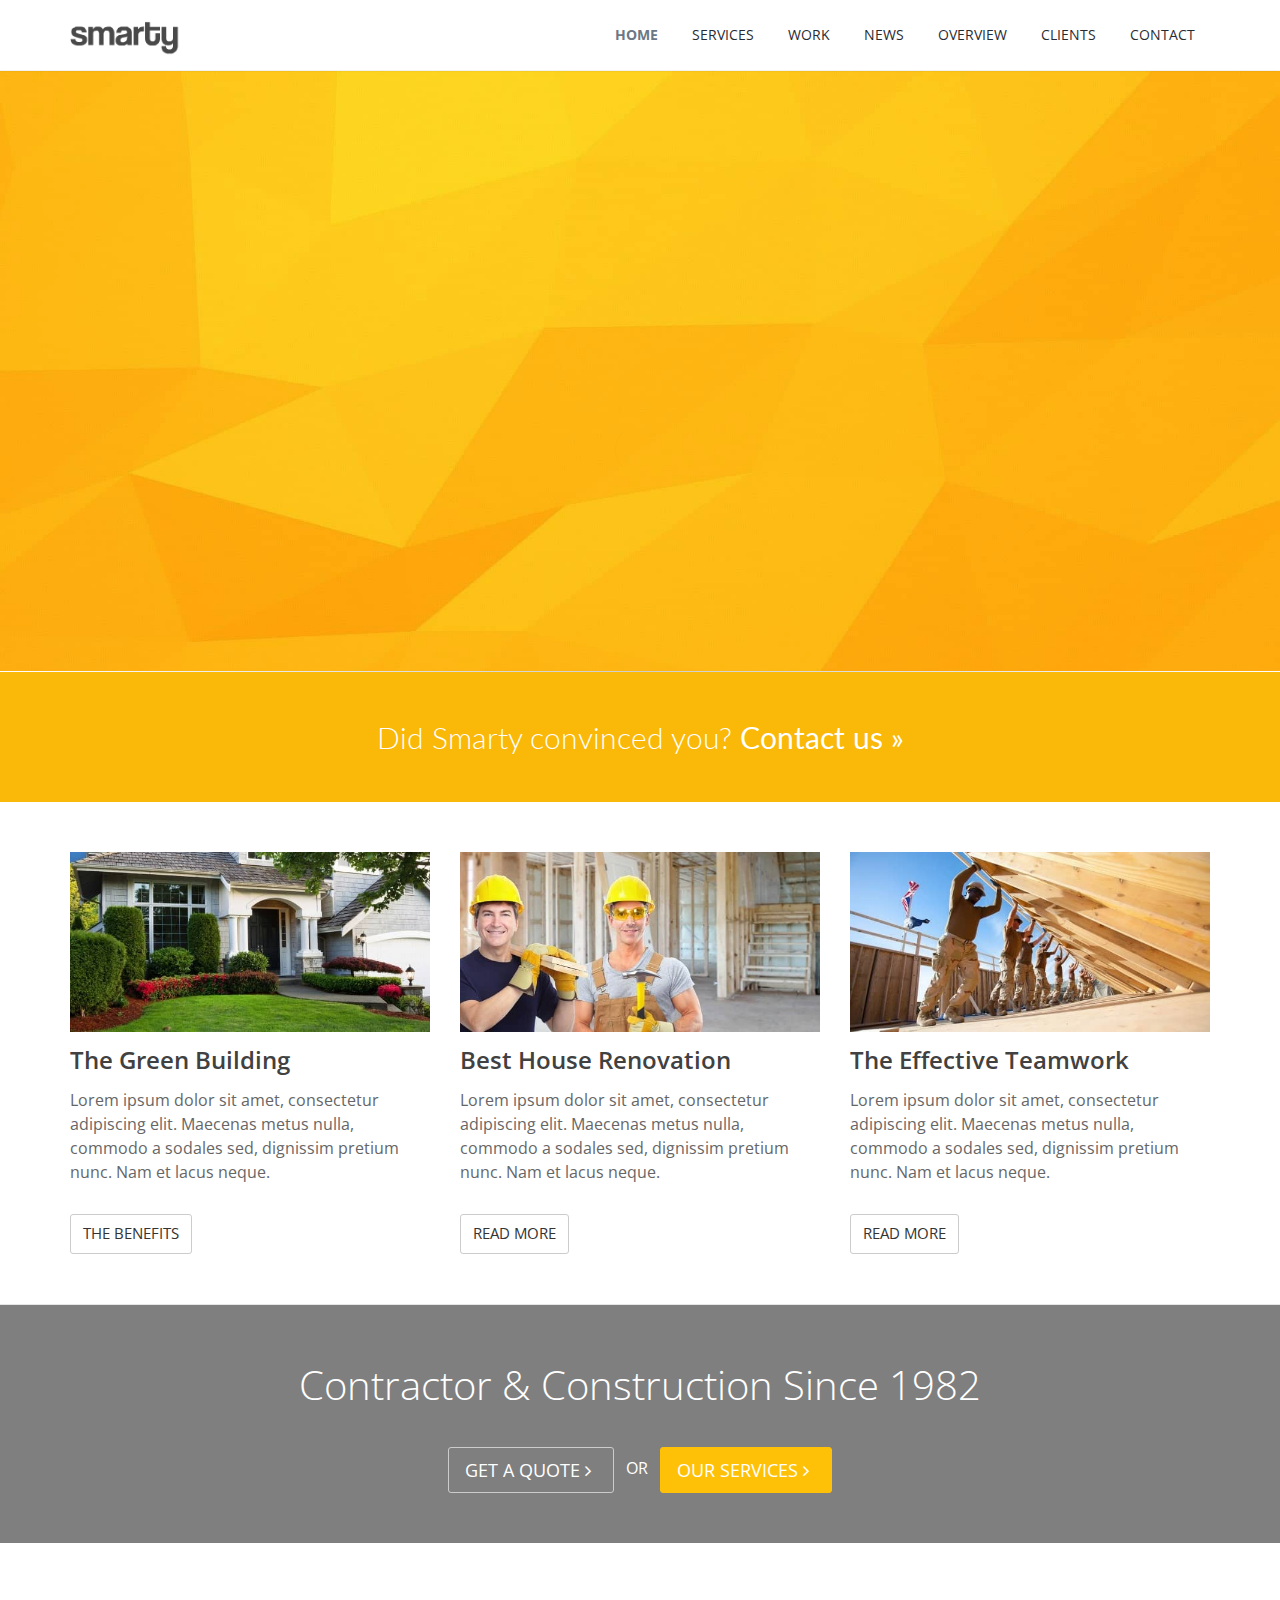
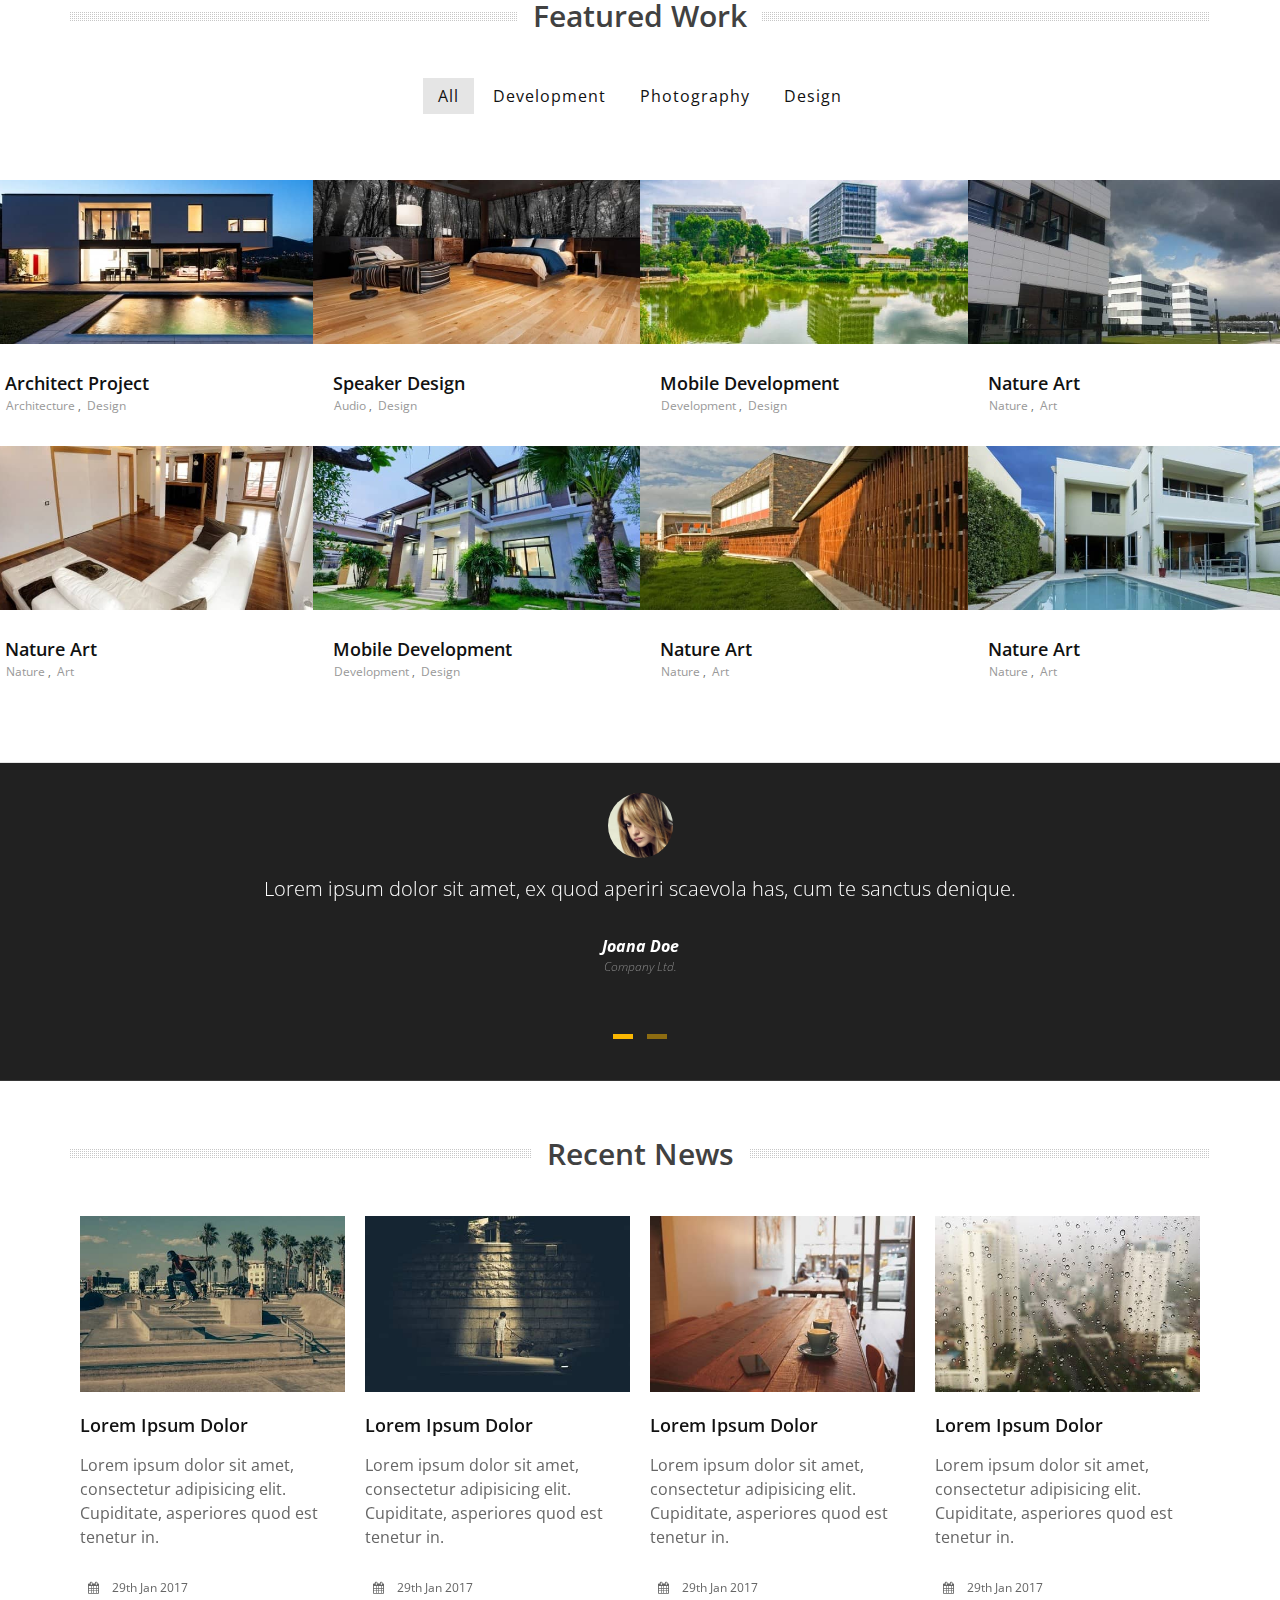
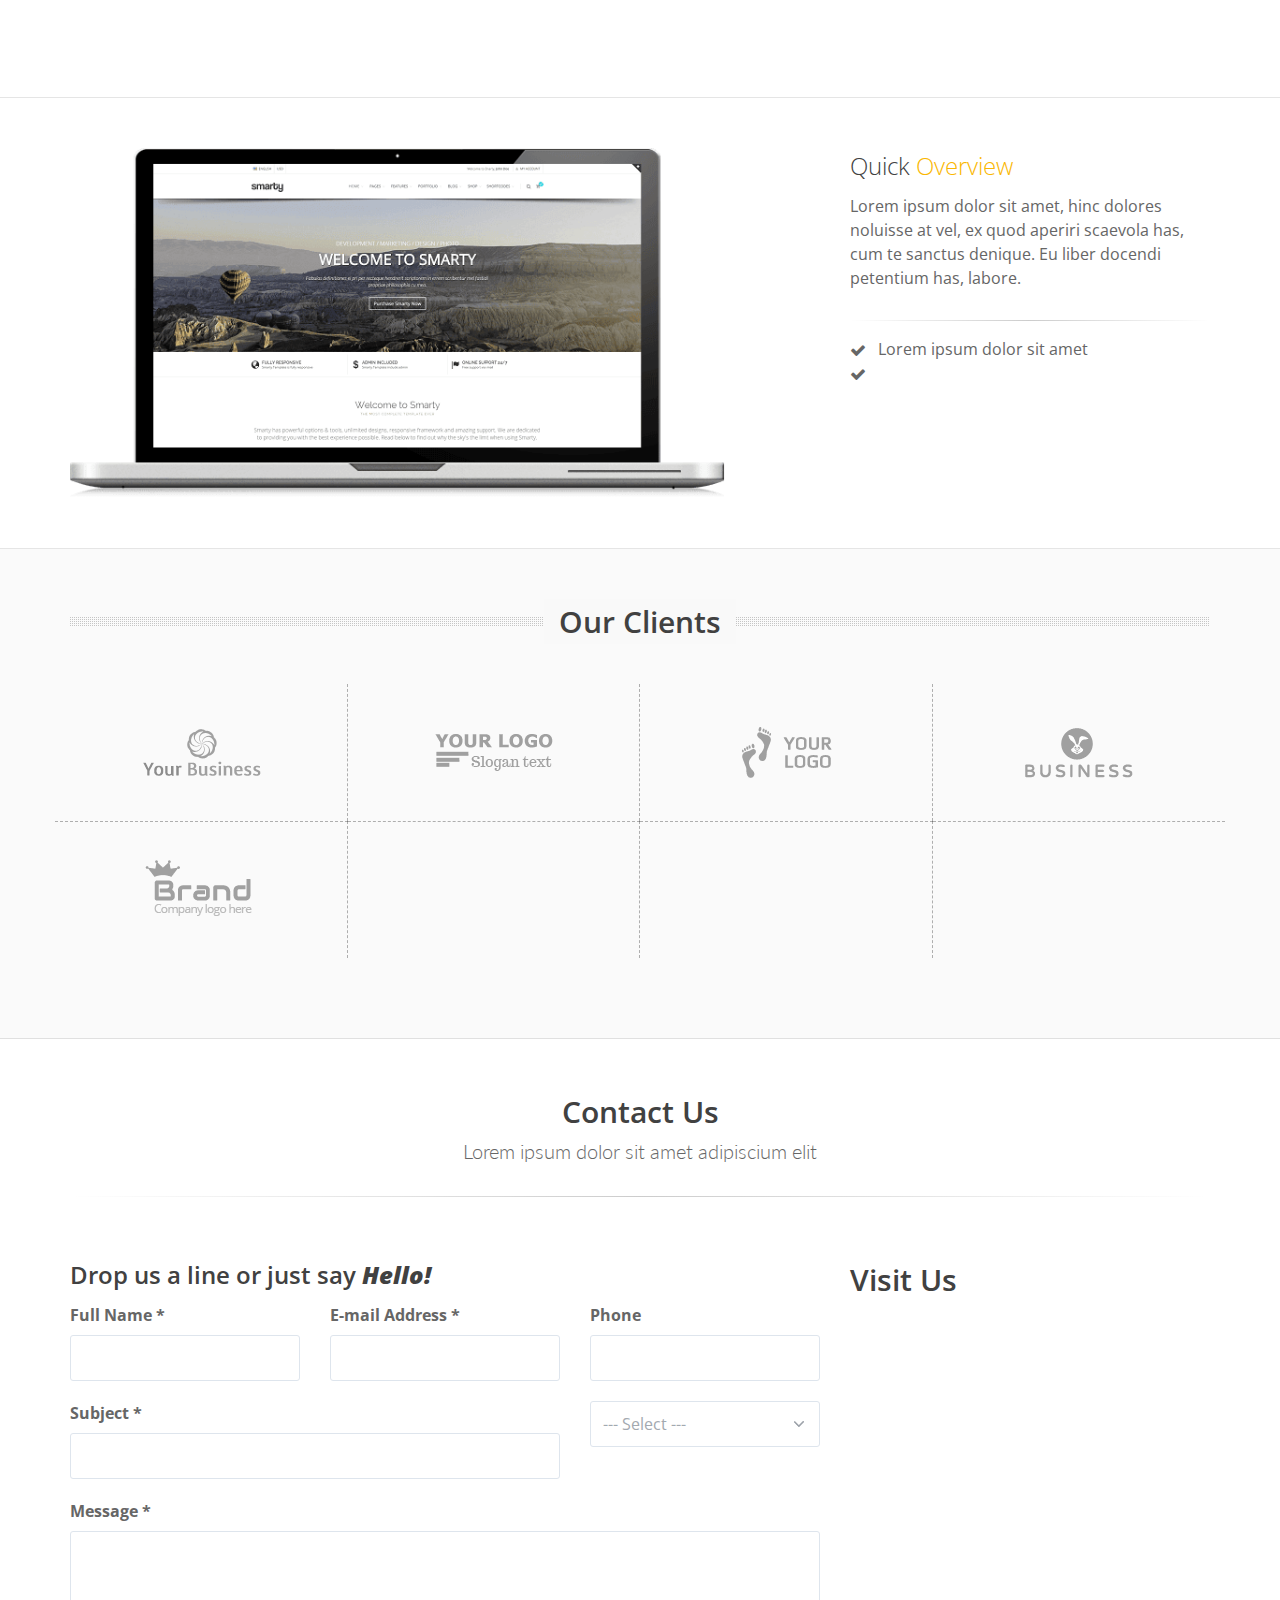
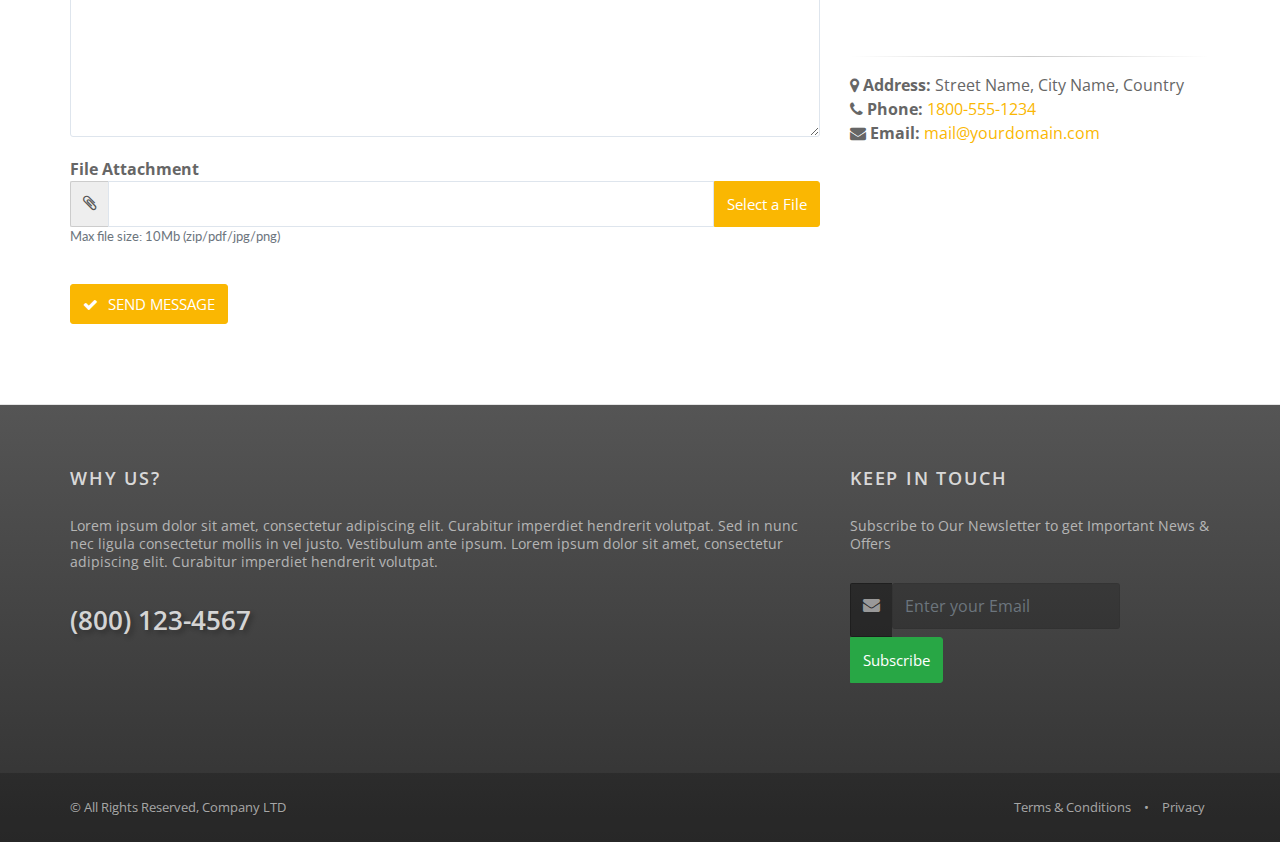
==== index.html @ 8dd7995b "your message" ====
<!DOCTYPE html>
<html lang="en">
  <head>
    <!-- META -->
    <meta charset="utf-8" />
    <meta name="description" content="" />
    <meta name="Author" content="Dorin Grigoras [www.stepofweb.com]" />

    <title>Smarty - Multipurpose + Admin</title>
    <link rel="icon" href="assets/images/_smarty/logo.png" />

    <!-- MOBILE SETTINGS -->
    <meta name="viewport" content="width=device-width, maximum-scale=1, initial-scale=1, user-scalable=0" />

    <!-- WEB FONTS -->
    <link
      href="https://fonts.googleapis.com/css?family=Open+Sans:300,400,600%7CRaleway:300,400,500,600,700%7CLato:300,400,400italic,600,700"
      rel="stylesheet" type="text/css" />

    <!-- CORE CSS -->
    <link href="assets/plugins/bootstrap/css/bootstrap.min.css" rel="stylesheet" type="text/css" />

    <!-- REVOLUTION SLIDER -->
    <link href="assets/plugins/slider.revolution/css/extralayers.css" rel="stylesheet" type="text/css" />
    <link href="assets/plugins/slider.revolution/css/settings.css" rel="stylesheet" type="text/css" />

    <!-- THEME CSS -->
    <link href="assets/css/essentials.css" rel="stylesheet" type="text/css" />
    <link href="assets/css/layout.css" rel="stylesheet" type="text/css" />

    <!-- PAGE LEVEL SCRIPTS -->
    <link href="assets/css/header-1.css" rel="stylesheet" type="text/css" />
    <link href="assets/css/color_scheme/yellow.css" rel="stylesheet" type="text/css" id="color_scheme" />
  </head>

  <body class="smoothscroll enable-animation">
    <!-- SCROLL TO TOP -->
    <a href="" id="toTop"></a>
    <!-- /SCROLL TO TOP -->

    <!-- WRAPPER -->
    <div id="wrapper">
      
      <!-- HEADER -->
      <header id="header" class="navbar-toggleable-md sticky header-md clearfix">
        <div id="topNav">
          <div class="container">
            <!-- Mobile Menu Button -->
            <button class="btn btn-mobile" data-toggle="collapse" data-target=".nav-main-collapse">
              <i class="fa fa-bars"></i>
            </button>

            <!-- Logo -->
            <a class="logo float-left scrollTo" href="#top">
              <img src="assets/images/_smarty/logo_dark.png" alt="" />
            </a>

            <div class="navbar-collapse collapse float-right nav-main-collapse submenu-dark">
              <nav class="nav-main">
                <ul id="topMain" class="nav nav-pills nav-main nav-onepage">
                  <!-- HOME -->
                  <li class="active">
                    <a href="#top"> HOME </a>
                  </li>
                  <!-- SERVICES -->
                  <li>
                    <a href="#services"> SERVICES </a>
                  </li>
                  <!-- WORK -->
                  <li>
                    <a href=""> WORK </a>
                  </li>
                  <!-- NEWS -->
                  <li>
                    <a href="#news"> NEWS </a>
                  </li>
                  <!-- OVERVIEW -->
                  <li>
                    <a href=""> OVERVIEW </a>
                  </li>
                  <!-- CLIENTS -->
                  <li>
                    <a href="#clients"> CLIENTS </a>
                  </li>
                  <!-- CONTACT -->
                  <li>
                    <a href=""> CONTACT </a>
                  </li>
                </ul>
              </nav>
            </div>
          </div>
        </div>
      </header>
      <!-- /HEADER -->

      <!-- REVOLUTION SLIDER -->
      <div class="slider fullwidthbanner-container roundedcorners">
        <div class="fullwidthbanner" data-height="600" data-shadow="0" data-navigationStyle="preview2">
          <ul class="hide">
            <!-- SLIDE  -->
            <li data-transition="parallaxtobottom" data-slotamount="7" data-masterspeed="600" data-saveperformance="off"
              data-title="Architectural View">
              <!-- MAIN IMAGE -->
              <img src="demo_files/images/yellow-min.jpg" alt="cover image" data-bgposition="center top"
                data-bgfit="cover" data-bgrepeat="no-repeat" />

              <div class="tp-caption white_big skewfromleft tp-resizeme" data-x="471" data-y="100" data-speed="400"
                data-start="1500" data-easing="Power3.easeInOut" data-splitin="words" data-splitout="none"
                data-elementdelay="0.1" data-endelementdelay="0.1" data-endspeed="600" style="
                    z-index: 2;
                    color: #fff;
                    font-size: 65px;
                    line-height: 85px;
                    font-weight: bold;
                    letter-spacing: 0;
                    text-shadow: none;
                  ">
                Architectural View
              </div>

              <div class="tp-caption content_text_center skewfromleft tp-resizeme" data-x="530" data-y="195"
                data-speed="500" data-start="2000" data-easing="Power3.easeInOut" data-splitin="none" data-splitout="none"
                data-elementdelay="0.1" data-endelementdelay="0.1" data-endspeed="600" style="
                    z-index: 3;
                    font-size: 20px;
                    color: #fff;
                    font-weight: 300;
                    text-shadow: none;
                  ">
                If you dream of designing a new home that takes advantage,
                <br />
                our team is the best in this field.
              </div>

              <div class="tp-caption tp-fade" data-x="left" data-y="25" data-speed="300" data-start="800"
                data-easing="Power3.easeInOut" data-elementdelay="0.1" data-endelementdelay="0.1" data-endspeed="300"
                style="z-index: 4">
                <img src="demo_files/images/thematics/construction/worker-min.png" alt="" />
              </div>

              <div class="tp-caption skewfromleft tp-resizeme un-button-2-lg" data-x="665" data-y="300" data-speed="300"
                data-start="2500" data-easing="Power3.easeInOut" data-splitin="none" data-splitout="none"
                data-elementdelay="0.1" data-endelementdelay="0.1" data-endspeed="300" style="
                    z-index: 5;
                    max-width: 100%;
                    max-height: 100%;
                    white-space: nowrap;
                  ">
                <a class="btn btn-warning btn-lg" href="">OUR SERVICES &nbsp; <i class="fa fa-angle-right"></i></a>
              </div>
            </li>

            <!-- SLIDE  -->
            <li data-transition="parallaxtotop" data-slotamount="7" data-masterspeed="300" data-saveperformance="off"
              data-title="Bright Future">
              <!-- MAIN IMAGE -->
              <img src="demo_files/images/thematics/construction/slider_2-min.jpg" alt="cover image"
                data-bgposition="center top" data-bgfit="cover" data-bgrepeat="no-repeat" />

              <div class="overlay dark-4">
                <!-- dark overlay [0 to 9 opacity] -->
              </div>

              <div class="tp-caption font-roboto skewfromleft tp-resizeme" data-x="50" data-y="100" data-speed="500"
                data-start="1500" data-easing="Cubic.easeOut" data-splitin="none" data-splitout="none"
                data-elementdelay="0.1" data-endelementdelay="0.1" data-endspeed="500" style="
                    z-index: 2;
                    color: #fff;
                    font-size: 65px;
                    line-height: 85px;
                    font-weight: bold;
                    letter-spacing: 0;
                    text-shadow: none;
                  ">
                Creating a Bright Future <br />
                Together
              </div>

              <div class="tp-caption skewfromrightshort tp-resizeme" data-x="50" data-y="300" data-speed="500"
                data-start="1000" data-easing="easeInCirc" data-splitin="none" data-splitout="none"
                data-elementdelay="0.1" data-endelementdelay="0.1" data-endspeed="500" style="
                    z-index: 3;
                    font-size: 20px;
                    color: #fff;
                    font-weight: 300;
                    text-shadow: none;
                  ">
                If you dream of designing a new home that takes full advantage,
                <br />
                our team is the best in this field.
              </div>

              <div class="tp-caption sfb tp-resizeme" data-x="50" data-y="410" data-speed="500" data-start="1500"
                data-easing="Power3.easeIn" data-splitin="none" data-splitout="none" data-elementdelay="1"
                data-endelementdelay="0.1" data-endspeed="500" style="z-index: 4; max-width: 100%">
                <a class="btn btn-warning btn-lg" href="">OUR SERVICES &nbsp; <i class="fa fa-angle-right"></i></a>
              </div>

              <div class="tp-caption sfb tp-resizeme" data-x="250" data-y="410" data-speed="500" data-start="1500"
                data-easing="Power3.easeInOut" data-splitin="none" data-splitout="none" data-elementdelay="0.1"
                data-endelementdelay="0.1" data-endspeed="500" style="
                    z-index: 6;
                    max-width: 100%;
                    max-height: 100%;
                    white-space: nowrap;
                  ">
                <a class="btn btn-default btn-lg" href="">GET A QUOTE &nbsp; <i class="fa fa-angle-right"></i></a>
              </div>
            </li>
          </ul>
        </div>
      </div>
      <!-- /REVOLUTION SLIDER -->

      <!-- 1px line separator -->
      <hr class="m-0" />

      <!-- BUTTON CALLOUT -->
      <a href="" class="btn btn-xlg btn-primary fs-20 fullwidth m-0 rad-0 p-40">
        <span class="font-lato fs-30">
          Did Smarty convinced you?
          <strong>Contact us &raquo;</strong>
        </span>
      </a>
      <!-- /BUTTON CALLOUT -->

      <!-- SERVICES -->
      <section id="services">
        <div class="container">
          <div class="row">
            <div class="col-sm-4">
              <a class="image-hover lightbox" href="">
                <img class="img-fluid" src="demo_files/images/thematics/construction/c3-min.jpg" alt="img" />
              </a>

              <h3 class="mt-10">The Green Building</h3>
              <p>
                Lorem ipsum dolor sit amet, consectetur adipiscing elit.
                Maecenas metus nulla, commodo a sodales sed, dignissim pretium
                nunc. Nam et lacus neque.
              </p>
              <a href="" class="btn btn-default">THE BENEFITS</a>
            </div>

            <div class="col-sm-4">
              <a class="image-hover lightbox" href="">
                <img class="img-fluid" src="demo_files/images/thematics/construction/c1-min.jpg" alt="img" />
              </a>
              <h3 class="mt-10">Best House Renovation</h3>
              <p>
                Lorem ipsum dolor sit amet, consectetur adipiscing elit.
                Maecenas metus nulla, commodo a sodales sed, dignissim pretium
                nunc. Nam et lacus neque.
              </p>
              <a href="" class="btn btn-default">READ MORE</a>
            </div>

            <div class="col-sm-4">
              <a class="image-hover lightbox" href="">
                <img class="img-fluid" src="demo_files/images/thematics/construction/c2-min.jpg" alt="img" />
              </a>
              <h3 class="mt-10">The Effective Teamwork</h3>
              <p>
                Lorem ipsum dolor sit amet, consectetur adipiscing elit.
                Maecenas metus nulla, commodo a sodales sed, dignissim pretium
                nunc. Nam et lacus neque.
              </p>
              <a href="" class="btn btn-default">READ MORE</a>
            </div>
          </div>
        </div>
      </section>
      <!-- /SERVICES -->

      <!-- PARALLAX -->
      <section class="parallax parallax-1" style="background-image: url('demo_files/images/1200x800/34-min.jpg')">
        <div class="overlay dark-5"><!-- dark overlay [1 to 9 opacity] --></div>

        <div class="container">
          <div class="text-center">
            <h2 class="fs-40 fw-300">
              Contractor &amp; Construction Since 1982
            </h2>
            <a class="btn btn-default btn-lg" href="">GET A QUOTE <i class="fa fa-angle-right"></i></a>
            &nbsp; OR &nbsp;
            <a class="btn btn-warning btn-lg" href="">OUR SERVICES <i class="fa fa-angle-right"></i></a>
          </div>
        </div>
      </section>
      <!-- /PARALLAX -->

      <!-- PORTFOLIO -->
      <section id="work">
        <div class="container">
          <div class="heading-title heading-dotted text-center">
            <h2>Featured Work</h2>
          </div>

          <div class="text-center">
            <ul class="nav nav-pills mix-filter mb-60">
              <li data-filter="all" class="filter active">
                <a href="#">All</a>
              </li>
              <li data-filter="development" class="filter">
                <a href="#">Development</a>
              </li>
              <li data-filter="photography" class="filter">
                <a href="#">Photography</a>
              </li>
              <li data-filter="design" class="filter">
                <a href="#">Design</a>
              </li>
            </ul>
          </div>
        </div>

        <div id="portfolio" class="portfolio-nogutter">
          <div class="row mix-grid">
            <!-- item -->
            <div class="col-md-3 col-sm-3 mix design">
              <div class="item-box">
                <figure>
                  <span class="item-hover">
                    <span class="overlay dark-5"></span>
                  </span>

                  <img class="img-fluid" src="demo_files/images/thematics/construction/w1-min.jpg" width="600"
                    height="300" alt="" />
                </figure>

                <div class="item-box-desc">
                  <h3>Architect Project</h3>
                  <ul class="list-inline categories m-0">
                    <li><a href="">Architecture</a></li>
                    <li><a href="">Design</a></li>
                  </ul>
                </div>
              </div>
            </div>
            <!-- /item -->

            <!-- item -->
            <div class="col-md-3 col-sm-3 mix development">
              <div class="item-box">
                <figure>
                  <span class="item-hover">
                    <span class="overlay dark-5"></span>
                  </span>
                  <img class="img-fluid" src="demo_files/images/thematics/construction/w2-min.jpg" width="600"
                    height="300" alt="" />
                </figure>

                <div class="item-box-desc">
                  <h3>Speaker Design</h3>
                  <ul class="list-inline categories m-0">
                    <li><a href="">Audio</a></li>
                    <li><a href="">Design</a></li>
                  </ul>
                </div>
              </div>
            </div>
            <!-- /item -->

            <!-- item -->
            <div class="col-md-3 col-sm-3 mix photography">
              <div class="item-box">
                <figure>
                  <span class="item-hover">
                    <span class="overlay dark-5"></span>
                  </span>
                  <img class="img-fluid" src="demo_files/images/thematics/construction/w3-min.jpg" width="600"
                    height="300" alt="" />
                </figure>

                <div class="item-box-desc">
                  <h3>Mobile Development</h3>
                  <ul class="list-inline categories m-0">
                    <li><a href="">Development</a></li>
                    <li><a href="">Design</a></li>
                  </ul>
                </div>
              </div>
            </div>
            <!-- /item -->

            <!-- item -->
            <div class="col-md-3 col-sm-3 mix design">
              <div class="item-box">
                <figure>
                  <span class="item-hover">
                    <span class="overlay dark-5"></span>
                  </span>
                  <img class="img-fluid" src="demo_files/images/thematics/construction/w4-min.jpg" width="600"
                    height="300" alt="" />
                </figure>

                <div class="item-box-desc">
                  <h3>Nature Art</h3>
                  <ul class="list-inline categories m-0">
                    <li><a href="">Nature</a></li>
                    <li><a href="">Art</a></li>
                  </ul>
                </div>
              </div>
            </div>
            <!-- /item -->

            <!-- item -->
            <div class="col-md-3 col-sm-3 mix development">
              <div class="item-box">
                <figure>
                  <span class="item-hover">
                    <span class="overlay dark-5"></span>
                  </span>

                  <img class="img-fluid" src="demo_files/images/thematics/construction/w5-min.jpg" width="600"
                    height="300" alt="" />
                </figure>

                <div class="item-box-desc">
                  <h3>Nature Art</h3>
                  <ul class="list-inline categories m-0">
                    <li><a href="">Nature</a></li>
                    <li><a href="">Art</a></li>
                  </ul>
                </div>
              </div>
            </div>
            <!-- /item -->

            <!-- item -->
            <div class="col-md-3 col-sm-3 mix photography">
              <div class="item-box">
                <figure>
                  <span class="item-hover">
                    <span class="overlay dark-5"></span>
                    <span class="inner"> </span>
                  </span>

                  <img class="img-fluid" src="demo_files/images/thematics/construction/w6-min.jpg" width="600"
                    height="300" alt="" />
                </figure>

                <div class="item-box-desc">
                  <h3>Mobile Development</h3>
                  <ul class="list-inline categories m-0">
                    <li><a href="#">Development</a></li>
                    <li><a href="#">Design</a></li>
                  </ul>
                </div>
              </div>
            </div>
            <!-- /item -->

            <!-- item -->
            <div class="col-md-3 col-sm-3 mix design">
              <div class="item-box">
                <figure>
                  <span class="item-hover">
                    <span class="overlay dark-5"></span>
                    <span class="inner"> </span>
                  </span>

                  <img class="img-fluid" src="demo_files/images/thematics/construction/w7-min.jpg" width="600"
                    height="300" alt="" />
                </figure>

                <div class="item-box-desc">
                  <h3>Nature Art</h3>
                  <ul class="list-inline categories m-0">
                    <li><a href="#">Nature</a></li>
                    <li><a href="#">Art</a></li>
                  </ul>
                </div>
              </div>
            </div>
            <!-- /item -->

            <!-- item -->
            <div class="col-md-3 col-sm-3 mix design">
              <div class="item-box">
                <figure>
                  <span class="item-hover">
                    <span class="overlay dark-5"></span>
                  </span>

                  <img class="img-fluid" src="demo_files/images/thematics/construction/w8-min.jpg" width="600"
                    height="300" alt="" />
                </figure>

                <div class="item-box-desc">
                  <h3>Nature Art</h3>
                  <ul class="list-inline categories m-0">
                    <li><a href="#">Nature</a></li>
                    <li><a href="#">Art</a></li>
                  </ul>
                </div>
              </div>
            </div>
            <!-- /item -->
          </div>
        </div>
      </section>
      <!-- /PORTFOLIO -->

      <!-- TEAM -->
      <section class="section-xs dark">
        <div class="container">
          <div class="owl-carousel text-center owl-testimonial m-0"
            data-plugin-options='{"singleItem": true, "autoPlay": 3500, "navigation": false, "pagination": true, "transitionStyle":"fade"}'>
            <div class="testimonial">
              <figure>
                <img class="rounded" src="demo_files/images/people/300x300/11-min.jpg" alt="" />
              </figure>
              <div class="testimonial-content p-0">
                <p class="lead">
                  Lorem ipsum dolor sit amet, ex quod aperiri scaevola has, cum
                  te sanctus denique.
                </p>
                <cite>
                  Joana Doe
                  <span>Company Ltd.</span>
                </cite>
              </div>
            </div>
            <div class="testimonial">
              <figure>
                <img class="rounded" src="demo_files/images/people/300x300/12-min.jpg" alt="" />
              </figure>
              <div class="testimonial-content p-0">
                <p class="lead">
                  Lorem ipsum dolor sit amet, consectetur adipiscing elit.
                </p>
                <cite>
                  Melissa Doe
                  <span>Company Ltd.</span>
                </cite>
              </div>
            </div>
          </div>
        </div>
      </section>
      <!-- /TEAM -->

      <!-- NEWS -->
      <section id="news">
        <div class="container">
          <div class="heading-title heading-dotted text-center">
            <h2>Recent News</h2>
          </div>

          <div class="owl-carousel owl-padding-10 buttons-autohide controlls-over"
            data-plugin-options='{"singleItem": false, "items":"4", "autoPlay": 4000, "navigation": true, "pagination": false}'>
            <div class="img-hover">
              <a href="">
                <img class="img-fluid" src="demo_files/images/451x300/24-min.jpg" alt="" />
              </a>

              <h4 class="text-left mt-20"><a href="">Lorem Ipsum Dolor</a></h4>
              <p class="text-left">
                Lorem ipsum dolor sit amet, consectetur adipisicing elit.
                Cupiditate, asperiores quod est tenetur in.
              </p>
              <ul class="text-left fs-12 list-inline list-separator">
                <li>
                  <i class="fa fa-calendar"></i>
                  29th Jan 2017
                </li>
              </ul>
            </div>
            <div class="img-hover">
              <a href="">
                <img class="img-fluid" src="demo_files/images/451x300/17-min.jpg" alt="" />
              </a>

              <h4 class="text-left mt-20"><a href="">Lorem Ipsum Dolor</a></h4>
              <p class="text-left">
                Lorem ipsum dolor sit amet, consectetur adipisicing elit.
                Cupiditate, asperiores quod est tenetur in.
              </p>
              <ul class="text-left fs-12 list-inline list-separator">
                <li>
                  <i class="fa fa-calendar"></i>
                  29th Jan 2017
                </li>
              </ul>
            </div>
            <div class="img-hover">
              <a href="">
                <img class="img-fluid" src="demo_files/images/451x300/30-min.jpg" alt="" />
              </a>

              <h4 class="text-left mt-20"><a href="">Lorem Ipsum Dolor</a></h4>
              <p class="text-left">
                Lorem ipsum dolor sit amet, consectetur adipisicing elit.
                Cupiditate, asperiores quod est tenetur in.
              </p>
              <ul class="text-left fs-12 list-inline list-separator">
                <li>
                  <i class="fa fa-calendar"></i>
                  29th Jan 2017
                </li>
              </ul>
            </div>
            <div class="img-hover">
              <a href="">
                <img class="img-fluid" src="demo_files/images/451x300/26-min.jpg" alt="" />
              </a>

              <h4 class="text-left mt-20"><a href="">Lorem Ipsum Dolor</a></h4>
              <p class="text-left">
                Lorem ipsum dolor sit amet, consectetur adipisicing elit.
                Cupiditate, asperiores quod est tenetur in.
              </p>
              <ul class="text-left fs-12 list-inline list-separator">
                <li>
                  <i class="fa fa-calendar"></i>
                  29th Jan 2017
                </li>
              </ul>
            </div>
            <div class="img-hover">
              <a href="">
                <img class="img-fluid" src="demo_files/images/451x300/18-min.jpg" alt="" />
              </a>
              <h4 class="text-left mt-20"><a href="">Lorem Ipsum Dolor</a></h4>
              <p class="text-left">
                Lorem ipsum dolor sit amet, consectetur adipisicing elit.
                Cupiditate, asperiores quod est tenetur in.
              </p>
              <ul class="text-left fs-12 list-inline list-separator">
                <li>
                  <i class="fa fa-calendar"></i>
                  29th Jan 2017
                </li>
              </ul>
            </div>
            <div class="img-hover">
              <a href="">
                <img class="img-fluid" src="demo_files/images/451x300/34-min.jpg" alt="" />
              </a>
              <h4 class="text-left mt-20"><a href="">Lorem Ipsum Dolor</a></h4>
              <p class="text-left">
                Lorem ipsum dolor sit amet, consectetur adipisicing elit.
                Cupiditate, asperiores quod est tenetur in.
              </p>
              <ul class="text-left fs-12 list-inline list-separator">
                <li>
                  <i class="fa fa-calendar"></i>
                  29th Jan 2017
                </li>
              </ul>
            </div>
            <div class="img-hover">
              <a href="">
                <img class="img-fluid" src="demo_files/images/451x300/37-min.jpg" alt="" />
              </a>
              <h4 class="text-left mt-20"><a href="">Lorem Ipsum Dolor</a></h4>
              <p class="text-left">
                Lorem ipsum dolor sit amet, consectetur adipisicing elit.
                Cupiditate, asperiores quod est tenetur in.
              </p>
              <ul class="text-left fs-12 list-inline list-separator">
                <li>
                  <i class="fa fa-calendar"></i>
                  29th Jan 2017
                </li>
              </ul>
            </div>
            <div class="img-hover">
              <a href="">
                <img class="img-fluid" src="demo_files/images/451x300/23-min.jpg" alt="" />
              </a>
              <h4 class="text-left mt-20"><a href="">Lorem Ipsum Dolor</a></h4>
              <p class="text-left">
                Lorem ipsum dolor sit amet, consectetur adipisicing elit.
                Cupiditate, asperiores quod est tenetur in.
              </p>
              <ul class="text-left fs-12 list-inline list-separator">
                <li>
                  <i class="fa fa-calendar"></i>
                  29th Jan 2017
                </li>
              </ul>
            </div>
          </div>
        </div>
      </section>
      <!-- /NEWS -->

      <!-- OVERVIEWS -->
      <section id="overview">
        <div class="container text-center">
          <div class="row text-left">
            <div class="col-sm-8">
              <img src="demo_files/images/laptop.png" alt="product image" style="height: 350px" />
            </div>

            <div class="col-sm-4">
              <h3 class="fw-300">Quick <span>Overview</span></h3>

              <p>
                Lorem ipsum dolor sit amet, hinc dolores noluisse at vel, ex
                quod aperiri scaevola has, cum te sanctus denique. Eu liber
                docendi petentium has, labore.
              </p>

              <hr />

              <ul class="list-unstyled list-icons">
                <li><i class="fa fa-check"></i> Lorem ipsum dolor sit amet</li>
                <li><i class="fa fa-check"></i></li>
              </ul>
            </div>
          </div>
        </div>
      </section>
      <!-- /OVERVIEWS -->

      <!-- CLIENTS -->
      <section id="clients" class="alternate">
        <div class="container">
          <div class="heading-title heading-dotted text-center">
            <h2>Our Clients</h2>
          </div>

          <ul class="row clients-dotted list-inline">
            <!-- client -->
            <li class="col-md-3 col-sm-3 col-6">
              <a href="">
                <img class="img-fluid" src="demo_files/images/brands/1.jpg" alt="client" />
              </a>
            </li>
            <!-- /client -->

            <!-- client -->
            <li class="col-md-3 col-sm-3 col-6">
              <a href="">
                <img class="img-fluid" src="demo_files/images/brands/2.jpg" alt="client" />
              </a>
            </li>
            <!-- /client -->

            <!-- client -->
            <li class="col-md-3 col-sm-3 col-6">
              <a href="">
                <img class="img-fluid" src="demo_files/images/brands/3.jpg" alt="client" />
              </a>
            </li>
            <!-- /client -->

            <!-- client -->
            <li class="col-md-3 col-sm-3 col-6">
              <a href="">
                <img class="img-fluid" src="demo_files/images/brands/4.jpg" alt="client" />
              </a>
            </li>
            <!-- /client -->

            <!-- client -->
            <li class="col-md-3 col-sm-3 col-6">
              <a href="">
                <img class="img-fluid" src="demo_files/images/brands/5.jpg" alt="client" />
              </a>
            </li>
            <!-- /client -->

            <!-- client -->
            <li class="col-md-3 col-sm-3 col-6"></li>
            <!-- /client -->

            <!-- client -->
            <li class="col-md-3 col-sm-3 col-6"></li>
            <!-- /client -->

            <!-- client -->
            <li class="col-md-3 col-sm-3 col-6"></li>
            <!-- /client -->
          </ul>
        </div>
      </section>
      <!-- /CLIENTS -->

      <!-- CONTACT -->
      <section id="contact">
        <div class="container">
          <header class="text-center mb-60">
            <h2>Contact Us</h2>
            <p class="lead font-lato">
              Lorem ipsum dolor sit amet adipiscium elit
            </p>
            <hr />
          </header>

          <div class="row">
            <!-- FORM -->
            <div class="col-md-8 col-sm-8">
              <h3>
                Drop us a line or just say <strong><em>Hello!</em></strong>
              </h3>

              <!-- Alert Success -->
              <div id="alert_success" class="alert alert-success mb-30">
                <button type="button" class="close" data-dismiss="alert" aria-hidden="true">
                  &times;
                </button>
                <strong>Thank You!</strong> Your message successfully sent!
              </div>
              <!-- /Alert Success -->

              <!-- Alert Failed -->
              <div id="alert_failed" class="alert alert-danger mb-30">
                <button type="button" class="close" data-dismiss="alert" aria-hidden="true">
                  &times;
                </button>
                <strong>[SMTP] Error!</strong> Internal server error!
              </div>
              <!-- /Alert Failed -->

              <!-- Alert Mandatory -->
              <div id="alert_mandatory" class="alert alert-danger mb-30">
                <button type="button" class="close" data-dismiss="alert" aria-hidden="true">
                  &times;
                </button>
                <strong>Sorry!</strong> You need to complete all mandatory (*)
                fields!
              </div>
              <!-- /Alert Mandatory -->

              <form action="assets/php/contact.php" method="post" enctype="multipart/form-data">
                <fieldset>
                  <input type="hidden" name="action" value="contact_send" />

                  <div class="row">
                    <div class="col-md-4">
                      <label for="contact:name">Full Name *</label>
                      <input required type="text" value="" class="form-control" name="contact[name][required]"
                        id="contact:name" />
                    </div>
                    <div class="col-md-4">
                      <label for="contact:email">E-mail Address *</label>
                      <input required type="email" value="" class="form-control" name="contact[email][required]"
                        id="contact:email" />
                    </div>
                    <div class="col-md-4">
                      <label for="contact:phone">Phone</label>
                      <input type="text" value="" class="form-control" name="contact[phone]" id="contact:phone" />
                    </div>
                  </div>
                  <div class="row">
                    <div class="col-md-8">
                      <label for="contact:subject">Subject *</label>
                      <input required type="text" value="" class="form-control" name="contact[subject][required]"
                        id="contact:subject" />
                    </div>
                    <div class="col-md-4">
                      <label>
                        <select class="form-control pointer" name="contact[department]">
                          <option value="">--- Select ---</option>
                          <option value="Marketing">Marketing</option>
                          <option value="Webdesign">Webdesign</option>
                          <option value="Architecture">Architecture</option>
                        </select>
                      </label>
                    </div>
                  </div>
                  <div class="row">
                    <div class="col-md-12">
                      <label for="contact:message">Message *</label>
                      <textarea required maxlength="10000" rows="8" class="form-control" name="contact[message]"
                        id="contact:message"></textarea>
                    </div>
                  </div>
                  <div class="row">
                    <div class="col-md-12">
                      <label>File Attachment
                        <input class="custom-file-upload" type="file" id="file" name="contact[attachment]"
                          data-btn-text="Select a File" />
                        <small class="text-muted block">Max file size: 10Mb (zip/pdf/jpg/png)</small>
                        <!-- custom file upload -->
                      </label>
                    </div>
                  </div>
                </fieldset>

                <div class="row">
                  <div class="col-md-12">
                    <button type="submit" class="btn btn-primary">
                      <i class="fa fa-check"></i> SEND MESSAGE
                    </button>
                  </div>
                </div>
              </form>
            </div>
            <!-- /FORM -->

            <!-- INFO -->
            <div class="col-md-4 col-sm-4">
              <h2>Visit Us</h2>
              <iframe
                src="https://www.google.com/maps/embed?pb=!1m18!1m12!1m3!1d3530.1962678977075!2d-82.64150492381066!3d27.772926076144955!2m3!1f0!2f0!3f0!3m2!1i1024!2i768!4f13.1!3m3!1m2!1s0x88c2e1cc066bc3fb%3A0x630de377c32db551!2sCodeBoxx!5e0!3m2!1sen!2s!4v1701972474605!5m2!1sen!2s"
                width="400" height="300" style="border: 0" allowfullscreen="" loading="lazy"
                referrerpolicy="no-referrer-when-downgrade"></iframe>

              <hr />

              <p>
                <span class="block"><strong><i class="fa fa-map-marker"></i> Address:</strong>
                  Street Name, City Name, Country</span>
                <span class="block"><strong><i class="fa fa-phone"></i> Phone:</strong>
                  <a href="">1800-555-1234</a></span>
                <span class="block"><strong><i class="fa fa-envelope"></i> Email:</strong>
                  <a href="">mail@yourdomain.com</a></span>
              </p>
            </div>
            <!-- /INFO -->
          </div>
        </div>
      </section>
      <!-- /CONTACT -->

      <!-- FOOTER -->
      <footer id="footer">
        <div class="container">
          <div class="row">
            <!-- col #1 -->
            <div class="col-md-8">
              <h3 class="letter-spacing-1">WHY US?</h3>

              <!-- Small Description -->
              <p>
                Lorem ipsum dolor sit amet, consectetur adipiscing elit.
                Curabitur imperdiet hendrerit volutpat. Sed in nunc nec ligula
                consectetur mollis in vel justo. Vestibulum ante ipsum. Lorem
                ipsum dolor sit amet, consectetur adipiscing elit. Curabitur
                imperdiet hendrerit volutpat.
              </p>
              <h2>(800) 123-4567</h2>
            </div>
            <!-- /col #1 -->

            <!-- col #2 -->
            <div class="col-md-4">
              <h3 class="letter-spacing-1">KEEP IN TOUCH</h3>

              <!-- Newsletter Form -->
              <p>Subscribe to Our Newsletter to get Important News & Offers</p>

              <form class="validate" action="assets/php/newsletter.php" method="post"
                data-success="Subscribed! Thank you!" data-toastr-position="bottom-right">
                <div class="input-group">
                  <span class="input-group-addon"><i class="fa fa-envelope"></i></span>
                  <label>
                    <input type="email" id="email" name="email" class="form-control required"
                      placeholder="Enter your Email" />
                  </label>
                  <span class="input-group-btn">
                    <button class="btn btn-success" type="submit">
                      Subscribe
                    </button>
                  </span>
                </div>
              </form>
              <!-- /Newsletter Form -->
            </div>
            <!-- /col #2 -->
          </div>
        </div>

        <div class="copyright">
          <div class="container">
            <ul class="float-right m-0 list-inline mobile-block">
              <li><a href="">Terms &amp; Conditions</a></li>
              <li>&bull;</li>
              <li><a href="">Privacy</a></li>
            </ul>
            &copy; All Rights Reserved, Company LTD
          </div>
        </div>
      </footer>
      <!-- /FOOTER -->
    </div>
    <!-- /WRAPPER -->

    <!-- PRELOADER -->
    <div id="preloader">
      <div class="inner">
        <span class="loader"></span>
      </div>
    </div>
    <!-- /PRELOADER -->

    <!-- JAVASCRIPT FILES -->
    <script>
      let plugin_path = "assets/plugins/";
    </script>
    <script src="assets/plugins/jquery/jquery-3.3.1.min.js"></script>
    <script src="assets/js/scripts.js"></script>

    <!-- REVOLUTION SLIDER -->
    <script src="assets/plugins/slider.revolution/js/jquery.themepunch.tools.min.js"></script>
    <script src="assets/plugins/slider.revolution/js/jquery.themepunch.revolution.min.js"></script>
    <script src="assets/js/view/demo.revolution_slider.js"></script>

    <!-- PAGE-LEVEL SCRIPTS -->
    <script src="assets/js/contact.js"></script>

    <!-- gMAP.JS - https://hpneo.github.io/gmaps/ -->
    <script src="//maps.google.com/maps/api/js?key=YOUR_GOOGLE_MAP_API_KEY&callback=Function.prototype"></script>
    <script src="assets/plugins/gmaps.js"></script>
    <script>
      jQuery(document).ready(function () {
        /**
        @BASIC GOOGLE MAP
      **/
        let map2 = new GMaps({
          div: "#map2",
          lat: -12.043333,
          lng: -77.028333,
          scrollwheel: false,
        });

        let marker = map2.addMarker({
          lat: -12.043333,
          lng: -77.028333,
          title: "Company, Inc.",
        });
      });
    </script>
  </body>
</html>
---- assets/plugins/slider.revolution/css/extralayers.css ----
/**********************************************************
***********************************************************
***********************************************************



   SOME MORE LAYER EXAMPLES, USE ONLY WHICH YOU NEED,
   TO SAVE LOAD TIME 



***********************************************************
***********************************************************
***********************************************************/





.tp-caption.medium_grey {
position:absolute;
color:#fff;
text-shadow:0px 2px 5px rgba(0, 0, 0, 0.5);
font-weight:700;
font-size:20px;
line-height:20px;
font-family:Arial;
padding:2px 4px;
margin:0px;
border-width:0px;
border-style:none;
background-color:#888;
white-space:nowrap;
}

.tp-caption.small_text {
position:absolute;
color:#fff;
text-shadow:0px 2px 5px rgba(0, 0, 0, 0.5);
font-weight:700;
font-size:14px;
line-height:20px;
font-family:Arial;
margin:0px;
border-width:0px;
border-style:none;
white-space:nowrap;
}

.tp-caption.medium_text {
position:absolute;
color:#fff;
text-shadow:0px 2px 5px rgba(0, 0, 0, 0.5);
font-weight:700;
font-size:20px;
line-height:20px;
font-family:Arial;
margin:0px;
border-width:0px;
border-style:none;
white-space:nowrap;
}

.tp-caption.large_text {
position:absolute;
color:#fff;
text-shadow:0px 2px 5px rgba(0, 0, 0, 0.5);
font-weight:700;
font-size:40px;
line-height:40px;
font-family:Arial;
margin:0px;
border-width:0px;
border-style:none;
white-space:nowrap;
}

.tp-caption.very_large_text {
position:absolute;
color:#fff;
text-shadow:0px 2px 5px rgba(0, 0, 0, 0.5);
font-weight:700;
font-size:60px;
line-height:60px;
font-family:Arial;
margin:0px;
border-width:0px;
border-style:none;
white-space:nowrap;
letter-spacing:-2px;
}

.tp-caption.very_big_white {
position:absolute;
color:#fff;
text-shadow:none;
font-weight:800;
font-size:60px;
line-height:60px;
font-family:Arial;
margin:0px;
border-width:0px;
border-style:none;
white-space:nowrap;
padding:0px 4px;
padding-top:1px;
background-color:#000;
}

.tp-caption.very_big_black {
position:absolute;
color:#000;
text-shadow:none;
font-weight:700;
font-size:60px;
line-height:60px;
font-family:Arial;
margin:0px;
border-width:0px;
border-style:none;
white-space:nowrap;
padding:0px 4px;
padding-top:1px;
background-color:#fff;
}

.tp-caption.modern_medium_fat {
position:absolute;
color:#000;
text-shadow:none;
font-weight:800;
font-size:24px;
line-height:20px;
font-family:"Open Sans", sans-serif;
margin:0px;
border-width:0px;
border-style:none;
white-space:nowrap;
}

.tp-caption.modern_medium_fat_white {
position:absolute;
color:#fff;
text-shadow:none;
font-weight:800;
font-size:24px;
line-height:20px;
font-family:"Open Sans", sans-serif;
margin:0px;
border-width:0px;
border-style:none;
white-space:nowrap;
}

.tp-caption.modern_medium_light {
position:absolute;
color:#000;
text-shadow:none;
font-weight:300;
font-size:24px;
line-height:20px;
font-family:"Open Sans", sans-serif;
margin:0px;
border-width:0px;
border-style:none;
white-space:nowrap;
}

.tp-caption.modern_big_bluebg {
position:absolute;
color:#fff;
text-shadow:none;
font-weight:800;
font-size:30px;
line-height:36px;
font-family:"Open Sans", sans-serif;
padding:3px 10px;
margin:0px;
border-width:0px;
border-style:none;
background-color:#4e5b6c;
letter-spacing:0;
}

.tp-caption.modern_big_redbg {
position:absolute;
color:#fff;
text-shadow:none;
font-weight:300;
font-size:30px;
line-height:36px;
font-family:"Open Sans", sans-serif;
padding:3px 10px;
padding-top:1px;
margin:0px;
border-width:0px;
border-style:none;
background-color:#de543e;
letter-spacing:0;
}

.tp-caption.modern_small_text_dark {
position:absolute;
color:#555;
text-shadow:none;
font-size:14px;
line-height:22px;
font-family:Arial;
margin:0px;
border-width:0px;
border-style:none;
white-space:nowrap;
}

.tp-caption.boxshadow {
-moz-box-shadow:0px 0px 20px rgba(0, 0, 0, 0.5);
-webkit-box-shadow:0px 0px 20px rgba(0, 0, 0, 0.5);
box-shadow:0px 0px 20px rgba(0, 0, 0, 0.5);
}

.tp-caption.black {
color:#000;
text-shadow:none;
}

.tp-caption.noshadow {
text-shadow:none;
}

.tp-caption.thinheadline_dark {
position:absolute;
color:rgba(0,0,0,0.85);
text-shadow:none;
font-weight:300;
font-size:30px;
line-height:30px;
font-family:"Open Sans";
background-color:transparent;
}

.tp-caption.thintext_dark {
position:absolute;
color:rgba(0,0,0,0.85);
text-shadow:none;
font-weight:300;
font-size:16px;
line-height:26px;
font-family:"Open Sans";
background-color:transparent;
}

.tp-caption.largeblackbg {
position:absolute;
color:#fff;
text-shadow:none;
font-weight:300;
font-size:50px;
line-height:70px;
font-family:"Open Sans";
background-color:#000;
padding:0px 20px;
-webkit-border-radius:0px;
-moz-border-radius:0px;
border-radius:0px;
}

.tp-caption.largepinkbg {
position:absolute;
color:#fff;
text-shadow:none;
font-weight:300;
font-size:50px;
line-height:70px;
font-family:"Open Sans";
background-color:#db4360;
padding:0px 20px;
-webkit-border-radius:0px;
-moz-border-radius:0px;
border-radius:0px;
}

.tp-caption.largewhitebg {
position:absolute;
color:#000;
text-shadow:none;
font-weight:300;
font-size:50px;
line-height:70px;
font-family:"Open Sans";
background-color:#fff;
padding:0px 20px;
-webkit-border-radius:0px;
-moz-border-radius:0px;
border-radius:0px;
}

.tp-caption.largegreenbg {
position:absolute;
color:#fff;
text-shadow:none;
font-weight:300;
font-size:50px;
line-height:70px;
font-family:"Open Sans";
background-color:#67ae73;
padding:0px 20px;
-webkit-border-radius:0px;
-moz-border-radius:0px;
border-radius:0px;
}

.tp-caption.excerpt {
font-size:36px;
line-height:36px;
font-weight:700;
font-family:Arial;
color:#ffffff;
text-decoration:none;
background-color:rgba(0, 0, 0, 1);
text-shadow:none;
margin:0px;
letter-spacing:-1.5px;
padding:1px 4px 0px 4px;
width:150px;
white-space:normal !important;
height:auto;
border-width:0px;
border-color:rgb(255, 255, 255);
border-style:none;
}

.tp-caption.large_bold_grey {
font-size:60px;
line-height:60px;
font-weight:800;
font-family:"Open Sans";
color:rgb(102, 102, 102);
text-decoration:none;
background-color:transparent;
text-shadow:none;
margin:0px;
padding:1px 4px 0px;
border-width:0px;
border-color:rgb(255, 214, 88);
border-style:none;
}

.tp-caption.medium_thin_grey {
font-size:34px;
line-height:30px;
font-weight:300;
font-family:"Open Sans";
color:rgb(102, 102, 102);
text-decoration:none;
background-color:transparent;
padding:1px 4px 0px;
text-shadow:none;
margin:0px;
border-width:0px;
border-color:rgb(255, 214, 88);
border-style:none;
}

.tp-caption.small_thin_grey {
font-size:18px;
line-height:26px;
font-weight:300;
font-family:"Open Sans";
color:rgb(117, 117, 117);
text-decoration:none;
background-color:transparent;
padding:1px 4px 0px;
text-shadow:none;
margin:0px;
border-width:0px;
border-color:rgb(255, 214, 88);
border-style:none;
}

.tp-caption.lightgrey_divider {
text-decoration:none;
background-color:rgba(235, 235, 235, 1);
width:370px;
height:3px;
background-position:initial initial;
background-repeat:initial initial;
border-width:0px;
border-color:rgb(34, 34, 34);
border-style:none;
}

.tp-caption.large_bold_darkblue {
font-size:58px;
line-height:60px;
font-weight:800;
font-family:"Open Sans";
color:rgb(52, 73, 94);
text-decoration:none;
background-color:transparent;
border-width:0px;
border-color:rgb(255, 214, 88);
border-style:none;
}

.tp-caption.medium_bg_darkblue {
font-size:20px;
line-height:20px;
font-weight:800;
font-family:"Open Sans";
color:rgb(255, 255, 255);
text-decoration:none;
background-color:rgb(52, 73, 94);
padding:10px;
border-width:0px;
border-color:rgb(255, 214, 88);
border-style:none;
}

.tp-caption.medium_bold_red {
font-size:24px;
line-height:30px;
font-weight:800;
font-family:"Open Sans";
color:rgb(227, 58, 12);
text-decoration:none;
background-color:transparent;
padding:0px;
border-width:0px;
border-color:rgb(255, 214, 88);
border-style:none;
}

.tp-caption.medium_light_red {
font-size:21px;
line-height:26px;
font-weight:300;
font-family:"Open Sans";
color:rgb(227, 58, 12);
text-decoration:none;
background-color:transparent;
padding:0px;
border-width:0px;
border-color:rgb(255, 214, 88);
border-style:none;
}

.tp-caption.medium_bg_red {
font-size:20px;
line-height:20px;
font-weight:800;
font-family:"Open Sans";
color:rgb(255, 255, 255);
text-decoration:none;
background-color:rgb(227, 58, 12);
padding:10px;
border-width:0px;
border-color:rgb(255, 214, 88);
border-style:none;
}

.tp-caption.medium_bold_orange {
font-size:24px;
line-height:30px;
font-weight:800;
font-family:"Open Sans";
color:rgb(243, 156, 18);
text-decoration:none;
background-color:transparent;
border-width:0px;
border-color:rgb(255, 214, 88);
border-style:none;
}

.tp-caption.medium_bg_orange {
font-size:20px;
line-height:20px;
font-weight:800;
font-family:"Open Sans";
color:rgb(255, 255, 255);
text-decoration:none;
background-color:rgb(243, 156, 18);
padding:10px;
border-width:0px;
border-color:rgb(255, 214, 88);
border-style:none;
}

.tp-caption.grassfloor {
text-decoration:none;
background-color:rgba(160, 179, 151, 1);
width:4000px;
height:150px;
border-width:0px;
border-color:rgb(34, 34, 34);
border-style:none;
}

.tp-caption.large_bold_white {
font-size:58px;
line-height:60px;
font-weight:800;
font-family:"Open Sans";
color:rgb(255, 255, 255);
text-decoration:none;
background-color:transparent;
border-width:0px;
border-color:rgb(255, 214, 88);
border-style:none;
}

.tp-caption.medium_light_white {
font-size:30px;
line-height:36px;
font-weight:300;
font-family:"Open Sans";
color:rgb(255, 255, 255);
text-decoration:none;
background-color:transparent;
padding:0px;
border-width:0px;
border-color:rgb(255, 214, 88);
border-style:none;
}

.tp-caption.mediumlarge_light_white {
font-size:34px;
line-height:40px;
font-weight:300;
font-family:"Open Sans";
color:rgb(255, 255, 255);
text-decoration:none;
background-color:transparent;
padding:0px;
border-width:0px;
border-color:rgb(255, 214, 88);
border-style:none;
}

.tp-caption.mediumlarge_light_white_center {
font-size:34px;
line-height:40px;
font-weight:300;
font-family:"Open Sans";
color:#ffffff;
text-decoration:none;
background-color:transparent;
padding:0px 0px 0px 0px;
text-align:center;
border-width:0px;
border-color:rgb(255, 214, 88);
border-style:none;
}

.tp-caption.medium_bg_asbestos {
font-size:20px;
line-height:20px;
font-weight:800;
font-family:"Open Sans";
color:rgb(255, 255, 255);
text-decoration:none;
background-color:rgb(127, 140, 141);
padding:10px;
border-width:0px;
border-color:rgb(255, 214, 88);
border-style:none;
}

.tp-caption.medium_light_black {
font-size:30px;
line-height:36px;
font-weight:300;
font-family:"Open Sans";
color:rgb(0, 0, 0);
text-decoration:none;
background-color:transparent;
padding:0px;
border-width:0px;
border-color:rgb(255, 214, 88);
border-style:none;
}

.tp-caption.large_bold_black {
font-size:58px;
line-height:60px;
font-weight:800;
font-family:"Open Sans";
color:rgb(0, 0, 0);
text-decoration:none;
background-color:transparent;
border-width:0px;
border-color:rgb(255, 214, 88);
border-style:none;
}

.tp-caption.mediumlarge_light_darkblue {
font-size:34px;
line-height:40px;
font-weight:300;
font-family:"Open Sans";
color:rgb(52, 73, 94);
text-decoration:none;
background-color:transparent;
padding:0px;
border-width:0px;
border-color:rgb(255, 214, 88);
border-style:none;
}

.tp-caption.small_light_white {
font-size:17px;
line-height:28px;
font-weight:300;
font-family:"Open Sans";
color:rgb(255, 255, 255);
text-decoration:none;
background-color:transparent;
padding:0px;
border-width:0px;
border-color:rgb(255, 214, 88);
border-style:none;
}

.tp-caption.roundedimage {
border-width:0px;
border-color:rgb(34, 34, 34);
border-style:none;
}

.tp-caption.large_bg_black {
font-size:40px;
line-height:40px;
font-weight:800;
font-family:"Open Sans";
color:rgb(255, 255, 255);
text-decoration:none;
background-color:rgb(0, 0, 0);
padding:10px 20px 15px;
border-width:0px;
border-color:rgb(255, 214, 88);
border-style:none;
}

.tp-caption.mediumwhitebg {
font-size:30px;
line-height:30px;
font-weight:300;
font-family:"Open Sans";
color:rgb(0, 0, 0);
text-decoration:none;
background-color:rgb(255, 255, 255);
padding:5px 15px 10px;
text-shadow:none;
border-width:0px;
border-color:rgb(0, 0, 0);
border-style:none;
}

.tp-caption.large_bold_white_25 {
font-size:55px;
line-height:65px;
font-weight:700;
font-family:"Open Sans";
color:#fff;
text-decoration:none;
background-color:transparent;
text-align:center;
text-shadow:#000 0px 5px 10px;
border-width:0px;
border-color:rgb(255, 255, 255);
border-style:none;
}

.tp-caption.medium_text_shadow {
font-size:25px;
line-height:25px;
font-weight:600;
font-family:"Open Sans";
color:#fff;
text-decoration:none;
background-color:transparent;
text-align:center;
text-shadow:#000 0px 5px 10px;
border-width:0px;
border-color:rgb(255, 255, 255);
border-style:none;
}

.tp-caption.black_heavy_60 {
font-size:60px;
line-height:60px;
font-weight:900;
font-family:Raleway;
color:rgb(0, 0, 0);
text-decoration:none;
background-color:transparent;
text-shadow:none;
border-width:0px;
border-color:rgb(0, 0, 0);
border-style:none;
}

.tp-caption.white_heavy_40 {
font-size:40px;
line-height:40px;
font-weight:900;
font-family:Raleway;
color:rgb(255, 255, 255);
text-decoration:none;
background-color:transparent;
text-shadow:none;
border-width:0px;
border-color:rgb(0, 0, 0);
border-style:none;
}

.tp-caption.grey_heavy_72 {
font-size:72px;
line-height:72px;
font-weight:900;
font-family:Raleway;
color:rgb(213, 210, 210);
text-decoration:none;
background-color:transparent;
text-shadow:none;
border-width:0px;
border-color:rgb(0, 0, 0);
border-style:none;
}

.tp-caption.grey_regular_18 {
font-size:18px;
line-height:26px;
font-family:"Open Sans";
color:rgb(119, 119, 119);
text-decoration:none;
background-color:transparent;
text-shadow:none;
border-width:0px;
border-color:rgb(0, 0, 0);
border-style:none;
}

.tp-caption.black_thin_34 {
font-size:35px;
line-height:35px;
font-weight:100;
font-family:Raleway;
color:rgb(0, 0, 0);
text-decoration:none;
background-color:transparent;
text-shadow:none;
border-width:0px;
border-color:rgb(0, 0, 0);
border-style:none;
}

.tp-caption.arrowicon {
line-height:1px;
border-width:0px;
border-color:rgb(34, 34, 34);
border-style:none;
}

.tp-caption.light_heavy_60 {
font-size:60px;
line-height:60px;
font-weight:900;
font-family:Raleway;
color:rgb(255, 255, 255);
text-decoration:none;
background-color:transparent;
text-shadow:none;
border-width:0px;
border-color:rgb(0, 0, 0);
border-style:none;
}

.tp-caption.black_bold_40 {
font-size:40px;
line-height:40px;
font-weight:800;
font-family:Raleway;
color:rgb(0, 0, 0);
text-decoration:none;
background-color:transparent;
text-shadow:none;
border-width:0px;
border-color:rgb(0, 0, 0);
border-style:none;
}

.tp-caption.light_heavy_70 {
font-size:70px;
line-height:70px;
font-weight:900;
font-family:Raleway;
color:rgb(255, 255, 255);
text-decoration:none;
background-color:transparent;
text-shadow:none;
border-width:0px;
border-color:rgb(0, 0, 0);
border-style:none;
}

.tp-caption.black_heavy_70 {
font-size:70px;
line-height:70px;
font-weight:900;
font-family:Raleway;
color:rgb(0, 0, 0);
text-decoration:none;
background-color:transparent;
text-shadow:none;
border-width:0px;
border-color:rgb(0, 0, 0);
border-style:none;
}

.tp-caption.black_bold_bg_20 {
font-size:20px;
line-height:20px;
font-weight:900;
font-family:Raleway;
color:rgb(255, 255, 255);
text-decoration:none;
background-color:rgb(0, 0, 0);
padding:5px 8px;
text-shadow:none;
border-width:0px;
border-color:rgb(0, 0, 0);
border-style:none;
}

.tp-caption.greenbox30 {
line-height:30px;
text-decoration:none;
background-color:rgb(134, 181, 103);
padding:0px 14px;
border-width:0px;
border-color:rgb(34, 34, 34);
border-style:none;
}

.tp-caption.blue_heavy_60 {
font-size:60px;
line-height:60px;
font-weight:900;
font-family:Raleway;
color:rgb(255, 255, 255);
text-decoration:none;
background-color:rgb(49, 165, 203);
padding:3px 10px;
text-shadow:none;
border-width:0px;
border-color:rgb(0, 0, 0);
border-style:none;
}

.tp-caption.green_bold_bg_20 {
font-size:20px;
line-height:20px;
font-weight:900;
font-family:Raleway;
color:rgb(255, 255, 255);
text-decoration:none;
background-color:rgb(134, 181, 103);
padding:5px 8px;
text-shadow:none;
border-width:0px;
border-color:rgb(0, 0, 0);
border-style:none;
}

.tp-caption.whitecircle_600px {
line-height:1px;
width:800px;
height:800px;
text-decoration:none;
background:linear-gradient(to bottom,  rgba(238,238,238,1) 0%,rgba(255,255,255,1) 100%);
filter:progid;
background-color:transparent;
border-radius:400px 400px 400px 400px;
border-width:0px;
border-color:rgb(34, 34, 34);
border-style:none;
}

.tp-caption.fullrounded {
border-radius:400px 400px 400px 400px;
border-width:0px;
border-color:rgb(34, 34, 34);
border-style:none;
}

.tp-caption.light_heavy_40 {
font-size:40px;
line-height:40px;
font-weight:900;
font-family:Raleway;
color:rgb(255, 255, 255);
text-decoration:none;
background-color:transparent;
text-shadow:none;
border-width:0px;
border-color:rgb(0, 0, 0);
border-style:none;
}

.tp-caption.white_thin_34 {
font-size:35px;
line-height:35px;
font-weight:200;
font-family:Raleway;
color:rgb(255, 255, 255);
text-decoration:none;
background-color:transparent;
text-shadow:none;
border-width:0px;
border-color:rgb(0, 0, 0);
border-style:none;
}

.tp-caption.fullbg_gradient {
width:100%;
height:100%;
text-decoration:none;
background-color:#490202;
border-width:0px;
border-color:rgb(0, 0, 0);
border-style:none;
}

.tp-caption.light_medium_30 {
font-size:30px;
line-height:40px;
font-weight:700;
font-family:Raleway;
color:rgb(255, 255, 255);
text-decoration:none;
background-color:transparent;
text-shadow:none;
border-width:0px;
border-color:rgb(0, 0, 0);
border-style:none;
}

.tp-caption.red_bold_bg_20 {
font-size:20px;
line-height:20px;
font-weight:900;
font-family:Raleway;
color:rgb(255, 255, 255);
text-decoration:none;
background-color:rgb(224, 51, 0);
padding:5px 8px;
text-shadow:none;
border-width:0px;
border-color:rgb(0, 0, 0);
border-style:none;
}

.tp-caption.blue_bold_bg_20 {
font-size:20px;
line-height:20px;
font-weight:900;
font-family:Raleway;
color:rgb(255, 255, 255);
text-decoration:none;
background-color:rgb(53, 152, 220);
padding:5px 8px;
text-shadow:none;
border-width:0px;
border-color:rgb(0, 0, 0);
border-style:none;
}

.tp-caption.white_bold_bg_20 {
font-size:20px;
line-height:20px;
font-weight:900;
font-family:Raleway;
color:rgb(0, 0, 0);
text-decoration:none;
background-color:rgb(255, 255, 255);
padding:5px 8px;
text-shadow:none;
border-width:0px;
border-color:rgb(0, 0, 0);
border-style:none;
}

.tp-caption.white_heavy_70 {
font-size:70px;
line-height:70px;
font-weight:900;
font-family:Raleway;
color:rgb(255, 255, 255);
text-decoration:none;
background-color:transparent;
text-shadow:none;
border-width:0px;
border-color:rgb(0, 0, 0);
border-style:none;
}

.tp-caption.light_heavy_70_shadowed {
font-size:70px;
line-height:70px;
font-weight:900;
font-family:Raleway;
color:#ffffff;
text-decoration:none;
background-color:transparent;
text-shadow:0px 0px 7px rgba(0, 0, 0, 0.25);
border-width:0px;
border-color:rgb(0, 0, 0);
border-style:none;
}

.tp-caption.light_medium_30_shadowed {
font-size:30px;
line-height:40px;
font-weight:700;
font-family:Raleway;
color:#ffffff;
text-decoration:none;
background-color:transparent;
text-shadow:0px 0px 7px rgba(0, 0, 0, 0.25);
border-width:0px;
border-color:rgb(0, 0, 0);
border-style:none;
}

.tp-caption.blackboxed_heavy {
font-size:70px;
line-height:70px;
font-weight:800;
font-family:"Open Sans";
color:rgb(255, 255, 255);
text-decoration:none;
background-color:rgb(0, 0, 0);
padding:5px 20px;
text-shadow:rgba(0, 0, 0, 0.14902) 0px 0px 7px;
border-width:0px;
border-color:rgb(0, 0, 0);
border-style:none;
}

.tp-caption.bignumbers_white {
color:#ffffff;
background-color:rgba(0, 0, 0, 0);
font-size:84px;
line-height:84px;
font-weight:800;
font-family:Raleway;
text-decoration:none;
padding:0px 0px 0px 0px;
text-shadow:rgba(0, 0, 0, 0.247059) 0px 0px 7px;
border-width:0px;
border-color:rgb(255, 255, 255);
border-style:none solid none none;
}

.tp-caption.whiteline_long {
line-height:1px;
min-width:660px;
background-color:transparent;
text-decoration:none;
border-width:2px 0px 0px 0px;
border-color:rgb(255, 255, 255) rgb(34, 34, 34) rgb(34, 34, 34) rgb(34, 34, 34);
border-style:solid none none none;
}

.tp-caption.light_medium_20_shadowed {
font-size:20px;
line-height:30px;
font-weight:700;
font-family:Raleway;
color:#ffffff;
text-decoration:none;
background-color:transparent;
text-shadow:0px 0px 7px rgba(0, 0, 0, 0.25);
border-width:0px;
border-color:rgb(0, 0, 0);
border-style:none;
}

.tp-caption.fullgradient_overlay {
background:linear-gradient(to bottom,  rgba(0,0,0,0) 0%,rgba(0,0,0,0.5) 100%);
filter:progid;
width:100%;
height:100%;
border-width:0px;
border-color:rgb(34, 34, 34);
border-style:none;
}

.tp-caption.light_medium_20 {
font-size:20px;
line-height:30px;
font-weight:700;
font-family:Raleway;
color:#ffffff;
text-decoration:none;
background-color:transparent;
border-width:0px;
border-color:rgb(0, 0, 0);
border-style:none;
}

.tp-caption.reddishbg_heavy_70 {
font-size:70px;
line-height:70px;
font-weight:900;
font-family:Raleway;
color:rgb(255, 255, 255);
text-decoration:none;
background-color:rgba(100, 1, 24, 0.8);
padding:50px;
text-shadow:none;
border-width:0px;
border-color:rgb(0, 0, 0);
border-style:none;
}

.tp-caption.borderbox_725x130 {
min-width:725px;
min-height:130px;
background-color:transparent;
text-decoration:none;
border-width:2px;
border-color:rgb(255, 255, 255);
border-style:solid;
}

.tp-caption.light_heavy_34 {
font-size:34px;
line-height:34px;
font-weight:900;
font-family:Raleway;
color:rgb(255, 255, 255);
text-decoration:none;
background-color:transparent;
text-shadow:none;
border-width:0px;
border-color:rgb(0, 0, 0);
border-style:none;
}

.tp-caption.black_thin_30 {
font-size:30px;
line-height:30px;
font-weight:100;
font-family:Raleway;
color:rgb(0, 0, 0);
text-decoration:none;
background-color:transparent;
text-shadow:none;
border-width:0px;
border-color:rgb(0, 0, 0);
border-style:none;
}

.tp-caption.black_thin_whitebg_30 {
font-size:30px;
line-height:30px;
font-weight:300;
font-family:Raleway;
color:rgb(0, 0, 0);
text-decoration:none;
background-color:rgb(255, 255, 255);
padding:5px 10px;
text-shadow:none;
border-width:0px;
border-color:rgb(0, 0, 0);
border-style:none;
}

.tp-caption.white_heavy_60 {
font-size:60px;
line-height:60px;
font-weight:900;
font-family:Raleway;
color:rgb(255, 255, 255);
text-decoration:none;
background-color:transparent;
text-shadow:none;
border-width:0px;
border-color:rgb(0, 0, 0);
border-style:none;
}

.tp-caption.black_thin_blackbg_30 {
font-size:30px;
line-height:30px;
font-weight:300;
font-family:Raleway;
color:rgb(255, 255, 255);
text-decoration:none;
background-color:rgb(0, 0, 0);
padding:5px 10px;
text-shadow:none;
border-width:0px;
border-color:rgb(0, 0, 0);
border-style:none;
}

.tp-caption.light_thin_60 {
font-size:60px;
line-height:60px;
font-weight:100;
font-family:Raleway;
color:rgb(255, 255, 255);
text-decoration:none;
background-color:transparent;
text-shadow:none;
border-width:0px;
border-color:rgb(0, 0, 0);
border-style:none;
}

.tp-caption.greenbgfull {
background-color:#85b85f;
width:100%;
height:100%;
border-width:0px;
border-color:rgb(34, 34, 34);
border-style:none;
}

.tp-caption.bluebgfull {
text-decoration:none;
width:100%;
height:100%;
background-color:rgb(61, 164, 207);
border-width:0px;
border-color:rgb(34, 34, 34);
border-style:none;
}

.tp-caption.blackbgfull {
text-decoration:none;
width:100%;
height:100%;
background-color:rgba(0, 0, 0, 0.247059);
border-width:0px;
border-color:rgb(34, 34, 34);
border-style:none;
}

.tp-caption.wave_repeat1 {
width:100%;
height:600px;
background-repeat:repeat-x;
background-color:transparent;
text-decoration:none;
border-width:0px;
border-color:rgb(34, 34, 34);
border-style:none;
}

.tp-caption.wavebg2 {
width:200%;
height:300px;
text-decoration:none;
background-image:url(http://themepunch.com/revolution/wp-content/uploads/2014/05/wave21.png);
border-width:0px;
border-color:rgb(34, 34, 34);
border-style:none;
}

.tp-caption.wavebg1 {
width:200%;
height:300px;
text-decoration:none;
background-image:url(http://themepunch.com/revolution/wp-content/uploads/2014/05/wave11.png);
border-width:0px;
border-color:rgb(34, 34, 34);
border-style:none;
}

.tp-caption.wavebg3 {
width:200%;
height:300px;
text-decoration:none;
background-image:url(http://themepunch.com/revolution/wp-content/uploads/2014/05/wave3.png);
border-width:0px;
border-color:rgb(34, 34, 34);
border-style:none;
}

.tp-caption.wavebg4 {
width:200%;
height:300px;
text-decoration:none;
background-image:url(http://themepunch.com/revolution/wp-content/uploads/2014/05/wave4.png);
border-width:0px;
border-color:rgb(34, 34, 34);
border-style:none;
}

.tp-caption.greenishbg_heavy_70 {
font-size:70px;
line-height:70px;
font-weight:900;
font-family:Raleway;
color:rgb(255, 255, 255);
text-decoration:none;
padding:50px;
text-shadow:none;
background-color:rgba(40, 67, 62, 0.8);
border-width:0px;
border-color:rgb(0, 0, 0);
border-style:none;
}

.tp-caption.wavebg5 {
width:200%;
height:300px;
text-decoration:none;
background-image:url(http://themepunch.com/revolution/wp-content/uploads/2014/05/wave51.png);
border-width:0px;
border-color:rgb(34, 34, 34);
border-style:none;
}

.tp-caption.deepblue_sea {
width:100%;
height:1000px;
background-color:rgba(30, 46, 59, 1);
text-decoration:none;
border-width:0px;
border-color:rgb(34, 34, 34);
border-style:none;
}


.tp-caption a {
color:#ff7302;
text-shadow:none;
-webkit-transition:all 0.2s ease-out;
-moz-transition:all 0.2s ease-out;
-o-transition:all 0.2s ease-out;
-ms-transition:all 0.2s ease-out;
}

.tp-caption a:hover {
color:#ffa902;
}

.largeredbtn {  
font-family: "Raleway", sans-serif;
font-weight: 900;
font-size: 16px;
line-height: 60px;
color: #fff !important;
text-decoration: none;
padding-left: 40px;
padding-right: 80px;
padding-top: 22px;
padding-bottom: 22px;
background: rgb(234,91,31); /* Old browsers */
background: -moz-linear-gradient(top,  rgba(234,91,31,1) 0%, rgba(227,58,12,1) 100%); /* FF3.6+ */
background: -webkit-gradient(linear, left top, left bottom, color-stop(0%,rgba(234,91,31,1)), color-stop(100%,rgba(227,58,12,1))); /* Chrome,Safari4+ */
background: -webkit-linear-gradient(top,  rgba(234,91,31,1) 0%,rgba(227,58,12,1) 100%); /* Chrome10+,Safari5.1+ */
background: -o-linear-gradient(top,  rgba(234,91,31,1) 0%,rgba(227,58,12,1) 100%); /* Opera 11.10+ */
background: -ms-linear-gradient(top,  rgba(234,91,31,1) 0%,rgba(227,58,12,1) 100%); /* IE10+ */
background: linear-gradient(to bottom,  rgba(234,91,31,1) 0%,rgba(227,58,12,1) 100%); /* W3C */
filter: progid:DXImageTransform.Microsoft.gradient( startColorstr='#ea5b1f', endColorstr='#e33a0c',GradientType=0 ); /* IE6-9 */
}

.largeredbtn:hover {
background: rgb(227,58,12); /* Old browsers */
background: -moz-linear-gradient(top,  rgba(227,58,12,1) 0%, rgba(234,91,31,1) 100%); /* FF3.6+ */
background: -webkit-gradient(linear, left top, left bottom, color-stop(0%,rgba(227,58,12,1)), color-stop(100%,rgba(234,91,31,1))); /* Chrome,Safari4+ */
background: -webkit-linear-gradient(top,  rgba(227,58,12,1) 0%,rgba(234,91,31,1) 100%); /* Chrome10+,Safari5.1+ */
background: -o-linear-gradient(top,  rgba(227,58,12,1) 0%,rgba(234,91,31,1) 100%); /* Opera 11.10+ */
background: -ms-linear-gradient(top,  rgba(227,58,12,1) 0%,rgba(234,91,31,1) 100%); /* IE10+ */
background: linear-gradient(to bottom,  rgba(227,58,12,1) 0%,rgba(234,91,31,1) 100%); /* W3C */
filter: progid:DXImageTransform.Microsoft.gradient( startColorstr='#e33a0c', endColorstr='#ea5b1f',GradientType=0 ); /* IE6-9 */      
}

.fullrounded img {
   -webkit-border-radius: 400px;
-moz-border-radius: 400px;
border-radius: 400px; 
  }
---- assets/plugins/slider.revolution/css/settings.css ----
/*-----------------------------------------------------------------------------

	-	Revolution Slider 4.1 Captions -

		Screen Stylesheet

version:   	1.4.5
date:      	27/11/13
author:		themepunch
email:     	info@themepunch.com
website:   	http://www.themepunch.com
-----------------------------------------------------------------------------*/

/*************************
	-	CAPTIONS	-
**************************/

.tp-static-layers {
    position: absolute;
    z-index: 505;
    top: 0px;
    left: 0px;
}

.tp-hide-revslider,
.tp-caption.tp-hidden-caption {
    visibility: hidden !important;
    display: none !important;
}

.tp-caption {
    z-index: 1;
    white-space: nowrap;
}

.tp-caption-demo .tp-caption {
    position: relative !important;
    display: inline-block;
    margin-bottom: 10px;
    margin-right: 20px !important;
}

.tp-caption.whitedivider3px {
    color: #000000;
    text-shadow: none;
    background-color: rgb(255, 255, 255);
    background-color: rgba(255, 255, 255, 1);
    text-decoration: none;
    min-width: 408px;
    min-height: 3px;
    background-position: initial initial;
    background-repeat: initial initial;
    border-width: 0px;
    border-color: #000000;
    border-style: none;
}

.tp-caption.finewide_large_white {
    color: #ffffff;
    text-shadow: none;
    font-size: 60px;
    line-height: 60px;
    font-weight: 300;
    font-family: "Open Sans", sans-serif;
    background-color: transparent;
    text-decoration: none;
    text-transform: uppercase;
    letter-spacing: 8px;
    border-width: 0px;
    border-color: rgb(0, 0, 0);
    border-style: none;
}

.tp-caption.whitedivider3px {
    color: #000000;
    text-shadow: none;
    background-color: rgb(255, 255, 255);
    background-color: rgba(255, 255, 255, 1);
    text-decoration: none;
    font-size: 0px;
    line-height: 0;
    min-width: 468px;
    min-height: 3px;
    border-width: 0px;
    border-color: rgb(0, 0, 0);
    border-style: none;
}

.tp-caption.finewide_medium_white {
    color: #ffffff;
    text-shadow: none;
    font-size: 37px;
    line-height: 37px;
    font-weight: 300;
    font-family: "Open Sans", sans-serif;
    background-color: transparent;
    text-decoration: none;
    text-transform: uppercase;
    letter-spacing: 5px;
    border-width: 0px;
    border-color: rgb(0, 0, 0);
    border-style: none;
}

.tp-caption.boldwide_small_white {
    font-size: 25px;
    line-height: 25px;
    font-weight: 800;
    font-family: "Open Sans", sans-serif;
    color: rgb(255, 255, 255);
    text-decoration: none;
    background-color: transparent;
    text-shadow: none;
    text-transform: uppercase;
    letter-spacing: 5px;
    border-width: 0px;
    border-color: rgb(0, 0, 0);
    border-style: none;
}

.tp-caption.whitedivider3px_vertical {
    color: #000000;
    text-shadow: none;
    background-color: rgb(255, 255, 255);
    background-color: rgba(255, 255, 255, 1);
    text-decoration: none;
    font-size: 0px;
    line-height: 0;
    min-width: 3px;
    min-height: 130px;
    border-width: 0px;
    border-color: rgb(0, 0, 0);
    border-style: none;
}

.tp-caption.finewide_small_white {
    color: #ffffff;
    text-shadow: none;
    font-size: 25px;
    line-height: 25px;
    font-weight: 300;
    font-family: "Open Sans", sans-serif;
    background-color: transparent;
    text-decoration: none;
    text-transform: uppercase;
    letter-spacing: 5px;
    border-width: 0px;
    border-color: rgb(0, 0, 0);
    border-style: none;
}

.tp-caption.finewide_verysmall_white_mw {
    font-size: 13px;
    line-height: 25px;
    font-weight: 400;
    font-family: "Open Sans", sans-serif;
    color: #ffffff;
    text-decoration: none;
    background-color: transparent;
    text-shadow: none;
    text-transform: uppercase;
    letter-spacing: 5px;
    max-width: 470px;
    white-space: normal !important;
    border-width: 0px;
    border-color: rgb(0, 0, 0);
    border-style: none;
}

.tp-caption.lightgrey_divider {
    text-decoration: none;
    background-color: rgb(235, 235, 235);
    background-color: rgba(235, 235, 235, 1);
    width: 370px;
    height: 3px;
    background-position: initial initial;
    background-repeat: initial initial;
    border-width: 0px;
    border-color: rgb(34, 34, 34);
    border-style: none;
}

.tp-caption.finewide_large_white {
    color: #fff;
    text-shadow: none;
    font-size: 60px;
    line-height: 60px;
    font-weight: 300;
    font-family: "Open Sans", sans-serif;
    background-color: rgba(0, 0, 0, 0);
    text-decoration: none;
    text-transform: uppercase;
    letter-spacing: 8px;
    border-width: 0px;
    border-color: #000;
    border-style: none;
}

.tp-caption.finewide_medium_white {
    color: #fff;
    text-shadow: none;
    font-size: 34px;
    line-height: 34px;
    font-weight: 300;
    font-family: "Open Sans", sans-serif;
    background-color: rgba(0, 0, 0, 0);
    text-decoration: none;
    text-transform: uppercase;
    letter-spacing: 5px;
    border-width: 0px;
    border-color: #000;
    border-style: none;
}

.tp-caption.huge_red {
    position: absolute;
    color: rgb(223, 75, 107);
    font-weight: 400;
    font-size: 150px;
    line-height: 130px;
    font-family: "Oswald", sans-serif;
    margin: 0px;
    border-width: 0px;
    border-style: none;
    white-space: nowrap;
    background-color: rgb(45, 49, 54);
    padding: 0px;
}

.tp-caption.middle_yellow {
    position: absolute;
    color: rgb(251, 213, 114);
    font-weight: 600;
    font-size: 50px;
    line-height: 50px;
    font-family: "Open Sans", sans-serif;
    margin: 0px;
    border-width: 0px;
    border-style: none;
    white-space: nowrap;
}

.tp-caption.huge_thin_yellow {
    position: absolute;
    color: rgb(251, 213, 114);
    font-weight: 300;
    font-size: 90px;
    line-height: 90px;
    font-family: "Open Sans", sans-serif;
    margin: 0px;
    letter-spacing: 20px;
    border-width: 0px;
    border-style: none;
    white-space: nowrap;
}

.tp-caption.big_dark {
    position: absolute;
    color: #333;
    font-weight: 700;
    font-size: 70px;
    line-height: 70px;
    font-family: "Open Sans";
    margin: 0px;
    border-width: 0px;
    border-style: none;
    white-space: nowrap;
}

.tp-caption.medium_dark {
    position: absolute;
    color: #333;
    font-weight: 300;
    font-size: 40px;
    line-height: 40px;
    font-family: "Open Sans";
    margin: 0px;
    letter-spacing: 5px;
    border-width: 0px;
    border-style: none;
    white-space: nowrap;
}

.tp-caption.medium_grey {
    position: absolute;
    color: #fff;
    text-shadow: 0px 2px 5px rgba(0, 0, 0, 0.5);
    font-weight: 700;
    font-size: 20px;
    line-height: 20px;
    font-family: Arial;
    padding: 2px 4px;
    margin: 0px;
    border-width: 0px;
    border-style: none;
    background-color: #888;
    white-space: nowrap;
}

.tp-caption.small_text {
    position: absolute;
    color: #fff;
    text-shadow: 0px 2px 5px rgba(0, 0, 0, 0.5);
    font-weight: 700;
    font-size: 14px;
    line-height: 20px;
    font-family: Arial;
    margin: 0px;
    border-width: 0px;
    border-style: none;
    white-space: nowrap;
}

.tp-caption.medium_text {
    position: absolute;
    color: #fff;
    text-shadow: 0px 2px 5px rgba(0, 0, 0, 0.5);
    font-weight: 700;
    font-size: 20px;
    line-height: 20px;
    font-family: Arial;
    margin: 0px;
    border-width: 0px;
    border-style: none;
    white-space: nowrap;
}

.tp-caption.large_bold_white_25 {
    font-size: 55px;
    line-height: 65px;
    font-weight: 700;
    font-family: "Open Sans";
    color: #fff;
    text-decoration: none;
    background-color: transparent;
    text-align: center;
    text-shadow: #000 0px 5px 10px;
    border-width: 0px;
    border-color: rgb(255, 255, 255);
    border-style: none;
}

.tp-caption.medium_text_shadow {
    font-size: 25px;
    line-height: 25px;
    font-weight: 600;
    font-family: "Open Sans";
    color: #fff;
    text-decoration: none;
    background-color: transparent;
    text-align: center;
    text-shadow: #000 0px 5px 10px;
    border-width: 0px;
    border-color: rgb(255, 255, 255);
    border-style: none;
}

.tp-caption.large_text {
    position: absolute;
    color: #fff;
    text-shadow: 0px 2px 5px rgba(0, 0, 0, 0.5);
    font-weight: 700;
    font-size: 40px;
    line-height: 40px;
    font-family: Arial;
    margin: 0px;
    border-width: 0px;
    border-style: none;
    white-space: nowrap;
}

.tp-caption.medium_bold_grey {
    font-size: 30px;
    line-height: 30px;
    font-weight: 800;
    font-family: "Open Sans";
    color: rgb(102, 102, 102);
    text-decoration: none;
    background-color: transparent;
    text-shadow: none;
    margin: 0px;
    padding: 1px 4px 0px;
    border-width: 0px;
    border-color: rgb(255, 214, 88);
    border-style: none;
}

.tp-caption.very_large_text {
    position: absolute;
    color: #fff;
    text-shadow: 0px 2px 5px rgba(0, 0, 0, 0.5);
    font-weight: 700;
    font-size: 60px;
    line-height: 60px;
    font-family: Arial;
    margin: 0px;
    border-width: 0px;
    border-style: none;
    white-space: nowrap;
    letter-spacing: -2px;
}

.tp-caption.very_big_white {
    position: absolute;
    color: #fff;
    text-shadow: none;
    font-weight: 800;
    font-size: 60px;
    line-height: 60px;
    font-family: Arial;
    margin: 0px;
    border-width: 0px;
    border-style: none;
    white-space: nowrap;
    padding: 0px 4px;
    padding-top: 1px;
    background-color: #000;
}

.tp-caption.very_big_black {
    position: absolute;
    color: #000;
    text-shadow: none;
    font-weight: 700;
    font-size: 60px;
    line-height: 60px;
    font-family: Arial;
    margin: 0px;
    border-width: 0px;
    border-style: none;
    white-space: nowrap;
    padding: 0px 4px;
    padding-top: 1px;
    background-color: #fff;
}

.tp-caption.modern_medium_fat {
    position: absolute;
    color: #000;
    text-shadow: none;
    font-weight: 800;
    font-size: 24px;
    line-height: 20px;
    font-family: "Open Sans", sans-serif;
    margin: 0px;
    border-width: 0px;
    border-style: none;
    white-space: nowrap;
}

.tp-caption.modern_medium_fat_white {
    position: absolute;
    color: #fff;
    text-shadow: none;
    font-weight: 800;
    font-size: 24px;
    line-height: 20px;
    font-family: "Open Sans", sans-serif;
    margin: 0px;
    border-width: 0px;
    border-style: none;
    white-space: nowrap;
}

.tp-caption.modern_medium_light {
    position: absolute;
    color: #000;
    text-shadow: none;
    font-weight: 300;
    font-size: 24px;
    line-height: 20px;
    font-family: "Open Sans", sans-serif;
    margin: 0px;
    border-width: 0px;
    border-style: none;
    white-space: nowrap;
}

.tp-caption.modern_big_bluebg {
    position: absolute;
    color: #fff;
    text-shadow: none;
    font-weight: 800;
    font-size: 30px;
    line-height: 36px;
    font-family: "Open Sans", sans-serif;
    padding: 3px 10px;
    margin: 0px;
    border-width: 0px;
    border-style: none;
    background-color: #4e5b6c;
    letter-spacing: 0;
}

.tp-caption.modern_big_redbg {
    position: absolute;
    color: #fff;
    text-shadow: none;
    font-weight: 300;
    font-size: 30px;
    line-height: 36px;
    font-family: "Open Sans", sans-serif;
    padding: 3px 10px;
    padding-top: 1px;
    margin: 0px;
    border-width: 0px;
    border-style: none;
    background-color: #de543e;
    letter-spacing: 0;
}

.tp-caption.modern_small_text_dark {
    position: absolute;
    color: #555;
    text-shadow: none;
    font-size: 14px;
    line-height: 22px;
    font-family: Arial;
    margin: 0px;
    border-width: 0px;
    border-style: none;
    white-space: nowrap;
}

.tp-caption.boxshadow {
    -moz-box-shadow: 0px 0px 20px rgba(0, 0, 0, 0.5);
    -webkit-box-shadow: 0px 0px 20px rgba(0, 0, 0, 0.5);
    box-shadow: 0px 0px 20px rgba(0, 0, 0, 0.5);
}

.tp-caption.black {
    color: #000;
    text-shadow: none;
}

.tp-caption.noshadow {
    text-shadow: none;
}

.tp-caption a {
    color: #ff7302;
    text-shadow: none;
    -webkit-transition: all 0.2s ease-out;
    -moz-transition: all 0.2s ease-out;
    -o-transition: all 0.2s ease-out;
    -ms-transition: all 0.2s ease-out;
}

.tp-caption a:hover {
    color: #ffa902;
}

.tp-caption.thinheadline_dark {
    position: absolute;
    color: rgba(0, 0, 0, 0.85);
    text-shadow: none;
    font-weight: 300;
    font-size: 30px;
    line-height: 30px;
    font-family: "Open Sans";
    background-color: transparent;
}

.tp-caption.thintext_dark {
    position: absolute;
    color: rgba(0, 0, 0, 0.85);
    text-shadow: none;
    font-weight: 300;
    font-size: 16px;
    line-height: 26px;
    font-family: "Open Sans";
    background-color: transparent;
}

.tp-caption.medium_bg_red a {
    color: #fff;
    text-decoration: none;
}

.tp-caption.medium_bg_red a:hover {
    color: #fff;
    text-decoration: underline;
}

.tp-caption.smoothcircle {
    font-size: 30px;
    line-height: 75px;
    font-weight: 800;
    font-family: "Open Sans";
    color: rgb(255, 255, 255);
    text-decoration: none;
    background-color: rgb(0, 0, 0);
    background-color: rgba(0, 0, 0, 0.498039);
    padding: 50px 25px;
    text-align: center;
    border-radius: 500px 500px 500px 500px;
    border-width: 0px;
    border-color: rgb(0, 0, 0);
    border-style: none;
}

.tp-caption.largeblackbg {
    font-size: 50px;
    line-height: 70px;
    font-weight: 300;
    font-family: "Open Sans";
    color: rgb(255, 255, 255);
    text-decoration: none;
    background-color: rgb(0, 0, 0);
    padding: 0px 20px 5px;
    text-shadow: none;
    border-width: 0px;
    border-color: rgb(255, 255, 255);
    border-style: none;
}

.tp-caption.largepinkbg {
    position: absolute;
    color: #fff;
    text-shadow: none;
    font-weight: 300;
    font-size: 50px;
    line-height: 70px;
    font-family: "Open Sans";
    background-color: #db4360;
    padding: 0px 20px;
    -webkit-border-radius: 0px;
    -moz-border-radius: 0px;
    border-radius: 0px;
}

.tp-caption.largewhitebg {
    position: absolute;
    color: #000;
    text-shadow: none;
    font-weight: 300;
    font-size: 50px;
    line-height: 70px;
    font-family: "Open Sans";
    background-color: #fff;
    padding: 0px 20px;
    -webkit-border-radius: 0px;
    -moz-border-radius: 0px;
    border-radius: 0px;
}

.tp-caption.largegreenbg {
    position: absolute;
    color: #fff;
    text-shadow: none;
    font-weight: 300;
    font-size: 50px;
    line-height: 70px;
    font-family: "Open Sans";
    background-color: #67ae73;
    padding: 0px 20px;
    -webkit-border-radius: 0px;
    -moz-border-radius: 0px;
    border-radius: 0px;
}

.tp-caption.excerpt {
    font-size: 36px;
    line-height: 36px;
    font-weight: 700;
    font-family: Arial;
    color: #ffffff;
    text-decoration: none;
    background-color: rgba(0, 0, 0, 1);
    text-shadow: none;
    margin: 0px;
    letter-spacing: -1.5px;
    padding: 1px 4px 0px 4px;
    width: 150px;
    white-space: normal !important;
    height: auto;
    border-width: 0px;
    border-color: rgb(255, 255, 255);
    border-style: none;
}

.tp-caption.large_bold_grey {
    font-size: 60px;
    line-height: 60px;
    font-weight: 800;
    font-family: "Open Sans";
    color: rgb(102, 102, 102);
    text-decoration: none;
    background-color: transparent;
    text-shadow: none;
    margin: 0px;
    padding: 1px 4px 0px;
    border-width: 0px;
    border-color: rgb(255, 214, 88);
    border-style: none;
}

.tp-caption.medium_thin_grey {
    font-size: 34px;
    line-height: 30px;
    font-weight: 300;
    font-family: "Open Sans";
    color: rgb(102, 102, 102);
    text-decoration: none;
    background-color: transparent;
    padding: 1px 4px 0px;
    text-shadow: none;
    margin: 0px;
    border-width: 0px;
    border-color: rgb(255, 214, 88);
    border-style: none;
}

.tp-caption.small_thin_grey {
    font-size: 18px;
    line-height: 26px;
    font-weight: 300;
    font-family: "Open Sans";
    color: rgb(117, 117, 117);
    text-decoration: none;
    background-color: transparent;
    padding: 1px 4px 0px;
    text-shadow: none;
    margin: 0px;
    border-width: 0px;
    border-color: rgb(255, 214, 88);
    border-style: none;
}

.tp-caption.lightgrey_divider {
    text-decoration: none;
    background-color: rgba(235, 235, 235, 1);
    width: 370px;
    height: 3px;
    background-position: initial initial;
    background-repeat: initial initial;
    border-width: 0px;
    border-color: rgb(34, 34, 34);
    border-style: none;
}

.tp-caption.large_bold_darkblue {
    font-size: 58px;
    line-height: 60px;
    font-weight: 800;
    font-family: "Open Sans";
    color: rgb(52, 73, 94);
    text-decoration: none;
    background-color: transparent;
    border-width: 0px;
    border-color: rgb(255, 214, 88);
    border-style: none;
}

.tp-caption.medium_bg_darkblue {
    font-size: 20px;
    line-height: 20px;
    font-weight: 800;
    font-family: "Open Sans";
    color: rgb(255, 255, 255);
    text-decoration: none;
    background-color: rgb(52, 73, 94);
    padding: 10px;
    border-width: 0px;
    border-color: rgb(255, 214, 88);
    border-style: none;
}

.tp-caption.medium_bold_red {
    font-size: 24px;
    line-height: 30px;
    font-weight: 800;
    font-family: "Open Sans";
    color: rgb(227, 58, 12);
    text-decoration: none;
    background-color: transparent;
    padding: 0px;
    border-width: 0px;
    border-color: rgb(255, 214, 88);
    border-style: none;
}

.tp-caption.medium_light_red {
    font-size: 21px;
    line-height: 26px;
    font-weight: 300;
    font-family: "Open Sans";
    color: rgb(227, 58, 12);
    text-decoration: none;
    background-color: transparent;
    padding: 0px;
    border-width: 0px;
    border-color: rgb(255, 214, 88);
    border-style: none;
}

.tp-caption.medium_bg_red {
    font-size: 20px;
    line-height: 20px;
    font-weight: 800;
    font-family: "Open Sans";
    color: rgb(255, 255, 255);
    text-decoration: none;
    background-color: rgb(227, 58, 12);
    padding: 10px;
    border-width: 0px;
    border-color: rgb(255, 214, 88);
    border-style: none;
}

.tp-caption.medium_bold_orange {
    font-size: 24px;
    line-height: 30px;
    font-weight: 800;
    font-family: "Open Sans";
    color: rgb(243, 156, 18);
    text-decoration: none;
    background-color: transparent;
    border-width: 0px;
    border-color: rgb(255, 214, 88);
    border-style: none;
}

.tp-caption.medium_bg_orange {
    font-size: 20px;
    line-height: 20px;
    font-weight: 800;
    font-family: "Open Sans";
    color: rgb(255, 255, 255);
    text-decoration: none;
    background-color: rgb(243, 156, 18);
    padding: 10px;
    border-width: 0px;
    border-color: rgb(255, 214, 88);
    border-style: none;
}

.tp-caption.grassfloor {
    text-decoration: none;
    background-color: rgba(160, 179, 151, 1);
    width: 4000px;
    height: 150px;
    border-width: 0px;
    border-color: rgb(34, 34, 34);
    border-style: none;
}

.tp-caption.large_bold_white {
    font-size: 58px;
    line-height: 60px;
    font-weight: 800;
    font-family: "Open Sans";
    color: rgb(255, 255, 255);
    text-decoration: none;
    background-color: transparent;
    border-width: 0px;
    border-color: rgb(255, 214, 88);
    border-style: none;
}

.tp-caption.medium_light_white {
    font-size: 30px;
    line-height: 36px;
    font-weight: 300;
    font-family: "Open Sans";
    color: rgb(255, 255, 255);
    text-decoration: none;
    background-color: transparent;
    padding: 0px;
    border-width: 0px;
    border-color: rgb(255, 214, 88);
    border-style: none;
}

.tp-caption.mediumlarge_light_white {
    font-size: 34px;
    line-height: 40px;
    font-weight: 300;
    font-family: "Open Sans";
    color: rgb(255, 255, 255);
    text-decoration: none;
    background-color: transparent;
    padding: 0px;
    border-width: 0px;
    border-color: rgb(255, 214, 88);
    border-style: none;
}

.tp-caption.mediumlarge_light_white_center {
    font-size: 34px;
    line-height: 40px;
    font-weight: 300;
    font-family: "Open Sans";
    color: #ffffff;
    text-decoration: none;
    background-color: transparent;
    padding: 0px 0px 0px 0px;
    text-align: center;
    border-width: 0px;
    border-color: rgb(255, 214, 88);
    border-style: none;
}

.tp-caption.medium_bg_asbestos {
    font-size: 20px;
    line-height: 20px;
    font-weight: 800;
    font-family: "Open Sans";
    color: rgb(255, 255, 255);
    text-decoration: none;
    background-color: rgb(127, 140, 141);
    padding: 10px;
    border-width: 0px;
    border-color: rgb(255, 214, 88);
    border-style: none;
}

.tp-caption.medium_light_black {
    font-size: 30px;
    line-height: 36px;
    font-weight: 300;
    font-family: "Open Sans";
    color: rgb(0, 0, 0);
    text-decoration: none;
    background-color: transparent;
    padding: 0px;
    border-width: 0px;
    border-color: rgb(255, 214, 88);
    border-style: none;
}

.tp-caption.large_bold_black {
    font-size: 58px;
    line-height: 60px;
    font-weight: 800;
    font-family: "Open Sans";
    color: rgb(0, 0, 0);
    text-decoration: none;
    background-color: transparent;
    border-width: 0px;
    border-color: rgb(255, 214, 88);
    border-style: none;
}

.tp-caption.mediumlarge_light_darkblue {
    font-size: 34px;
    line-height: 40px;
    font-weight: 300;
    font-family: "Open Sans";
    color: rgb(52, 73, 94);
    text-decoration: none;
    background-color: transparent;
    padding: 0px;
    border-width: 0px;
    border-color: rgb(255, 214, 88);
    border-style: none;
}

.tp-caption.small_light_white {
    font-size: 17px;
    line-height: 28px;
    font-weight: 300;
    font-family: "Open Sans";
    color: rgb(255, 255, 255);
    text-decoration: none;
    background-color: transparent;
    padding: 0px;
    border-width: 0px;
    border-color: rgb(255, 214, 88);
    border-style: none;
}

.tp-caption.roundedimage {
    border-width: 0px;
    border-color: rgb(34, 34, 34);
    border-style: none;
}

.tp-caption.large_bg_black {
    font-size: 40px;
    line-height: 40px;
    font-weight: 800;
    font-family: "Open Sans";
    color: rgb(255, 255, 255);
    text-decoration: none;
    background-color: rgb(0, 0, 0);
    padding: 10px 20px 15px;
    border-width: 0px;
    border-color: rgb(255, 214, 88);
    border-style: none;
}

.tp-caption.mediumwhitebg {
    font-size: 30px;
    line-height: 30px;
    font-weight: 300;
    font-family: "Open Sans";
    color: rgb(0, 0, 0);
    text-decoration: none;
    background-color: rgb(255, 255, 255);
    padding: 5px 15px 10px;
    text-shadow: none;
    border-width: 0px;
    border-color: rgb(0, 0, 0);
    border-style: none;
}

.tp-caption.medium_bg_orange_new1 {
    font-size: 20px;
    line-height: 20px;
    font-weight: 800;
    font-family: "Open Sans";
    color: rgb(255, 255, 255);
    text-decoration: none;
    background-color: rgb(243, 156, 18);
    padding: 10px;
    border-width: 0px;
    border-color: rgb(255, 214, 88);
    border-style: none;
}

.tp-caption.boxshadow {
    -moz-box-shadow: 0px 0px 20px rgba(0, 0, 0, 0.5);
    -webkit-box-shadow: 0px 0px 20px rgba(0, 0, 0, 0.5);
    box-shadow: 0px 0px 20px rgba(0, 0, 0, 0.5);
}

.tp-caption.black {
    color: #000;
    text-shadow: none;
    font-weight: 300;
    font-size: 19px;
    line-height: 19px;
    font-family: "Open Sans", sans;
}

.tp-caption.noshadow {
    text-shadow: none;
}

.tp_inner_padding {
    box-sizing: border-box;
    -webkit-box-sizing: border-box;
    -moz-box-sizing: border-box;
    max-height: none !important;
}

/*.tp-caption			{	transform:none !important}*/

/*********************************
	-	SPECIAL TP CAPTIONS -
**********************************/
.tp-caption .frontcorner {
    width: 0;
    height: 0;
    border-left: 40px solid transparent;
    border-right: 0px solid transparent;
    border-top: 40px solid #00a8ff;
    position: absolute;
    left: -40px;
    top: 0px;
}

.tp-caption .backcorner {
    width: 0;
    height: 0;
    border-left: 0px solid transparent;
    border-right: 40px solid transparent;
    border-bottom: 40px solid #00a8ff;
    position: absolute;
    right: 0px;
    top: 0px;
}

.tp-caption .frontcornertop {
    width: 0;
    height: 0;
    border-left: 40px solid transparent;
    border-right: 0px solid transparent;
    border-bottom: 40px solid #00a8ff;
    position: absolute;
    left: -40px;
    top: 0px;
}

.tp-caption .backcornertop {
    width: 0;
    height: 0;
    border-left: 0px solid transparent;
    border-right: 40px solid transparent;
    border-top: 40px solid #00a8ff;
    position: absolute;
    right: 0px;
    top: 0px;
}

/***********************************************
	-	SPECIAL ALTERNATIVE IMAGE SETTINGS	-
***********************************************/

img.tp-slider-alternative-image {
    width: 100%;
    height: auto;
}

/******************************
	-	BUTTONS	-
*******************************/

.tp-simpleresponsive .button {
    padding: 6px 13px 5px;
    border-radius: 3px;
    -moz-border-radius: 3px;
    -webkit-border-radius: 3px;
    height: 30px;
    cursor: pointer;
    color: #fff !important;
    text-shadow: 0px 1px 1px rgba(0, 0, 0, 0.6) !important;
    font-size: 15px;
    line-height: 45px !important;
    background: url(../images/gradient/g30.png) repeat-x top;
    font-family: arial, sans-serif;
    font-weight: bold;
    letter-spacing: -1px;
}

.tp-simpleresponsive .button.big {
    color: #fff;
    text-shadow: 0px 1px 1px rgba(0, 0, 0, 0.6);
    font-weight: bold;
    padding: 9px 20px;
    font-size: 19px;
    line-height: 57px !important;
    background: url(../images/gradient/g40.png) repeat-x top;
}

.tp-simpleresponsive .purchase:hover,
.tp-simpleresponsive .button:hover,
.tp-simpleresponsive .button.big:hover {
    background-position: bottom, 15px 11px;
}

@media only screen and (min-width: 768px) and (max-width: 959px) {
}

@media only screen and (min-width: 480px) and (max-width: 767px) {
    .tp-simpleresponsive .button {
        padding: 4px 8px 3px;
        line-height: 25px !important;
        font-size: 11px !important;
        font-weight: normal;
    }
    .tp-simpleresponsive a.button {
        -webkit-transition: none;
        -moz-transition: none;
        -o-transition: none;
        -ms-transition: none;
    }
}

@media only screen and (min-width: 0px) and (max-width: 479px) {
    .tp-simpleresponsive .button {
        padding: 2px 5px 2px;
        line-height: 20px !important;
        font-size: 10px !important;
    }
    .tp-simpleresponsive a.button {
        -webkit-transition: none;
        -moz-transition: none;
        -o-transition: none;
        -ms-transition: none;
    }
}

/*	BUTTON COLORS	*/

.tp-simpleresponsive .button.green,
.tp-simpleresponsive .button:hover.green,
.tp-simpleresponsive .purchase.green,
.tp-simpleresponsive .purchase:hover.green {
    background-color: #21a117;
    -webkit-box-shadow: 0px 3px 0px 0px #104d0b;
    -moz-box-shadow: 0px 3px 0px 0px #104d0b;
    box-shadow: 0px 3px 0px 0px #104d0b;
}

.tp-simpleresponsive .button.blue,
.tp-simpleresponsive .button:hover.blue,
.tp-simpleresponsive .purchase.blue,
.tp-simpleresponsive .purchase:hover.blue {
    background-color: #1d78cb;
    -webkit-box-shadow: 0px 3px 0px 0px #0f3e68;
    -moz-box-shadow: 0px 3px 0px 0px #0f3e68;
    box-shadow: 0px 3px 0px 0px #0f3e68;
}

.tp-simpleresponsive .button.red,
.tp-simpleresponsive .button:hover.red,
.tp-simpleresponsive .purchase.red,
.tp-simpleresponsive .purchase:hover.red {
    background-color: #cb1d1d;
    -webkit-box-shadow: 0px 3px 0px 0px #7c1212;
    -moz-box-shadow: 0px 3px 0px 0px #7c1212;
    box-shadow: 0px 3px 0px 0px #7c1212;
}

.tp-simpleresponsive .button.orange,
.tp-simpleresponsive .button:hover.orange,
.tp-simpleresponsive .purchase.orange,
.tp-simpleresponsive .purchase:hover.orange {
    background-color: #ff7700;
    -webkit-box-shadow: 0px 3px 0px 0px #a34c00;
    -moz-box-shadow: 0px 3px 0px 0px #a34c00;
    box-shadow: 0px 3px 0px 0px #a34c00;
}

.tp-simpleresponsive .button.darkgrey,
.tp-simpleresponsive .button.grey,
.tp-simpleresponsive .button:hover.darkgrey,
.tp-simpleresponsive .button:hover.grey,
.tp-simpleresponsive .purchase.darkgrey,
.tp-simpleresponsive .purchase:hover.darkgrey {
    background-color: #555;
    -webkit-box-shadow: 0px 3px 0px 0px #222;
    -moz-box-shadow: 0px 3px 0px 0px #222;
    box-shadow: 0px 3px 0px 0px #222;
}

.tp-simpleresponsive .button.lightgrey,
.tp-simpleresponsive .button:hover.lightgrey,
.tp-simpleresponsive .purchase.lightgrey,
.tp-simpleresponsive .purchase:hover.lightgrey {
    background-color: #888;
    -webkit-box-shadow: 0px 3px 0px 0px #555;
    -moz-box-shadow: 0px 3px 0px 0px #555;
    box-shadow: 0px 3px 0px 0px #555;
}

/****************************************************************

	-	SET THE ANIMATION EVEN MORE SMOOTHER ON ANDROID   -

******************************************************************/

/*.tp-simpleresponsive				{	-webkit-perspective: 1500px;
										-moz-perspective: 1500px;
										-o-perspective: 1500px;
										-ms-perspective: 1500px;
										perspective: 1500px;
									}*/

/**********************************************
	-	FULLSCREEN AND FULLWIDHT CONTAINERS	-
**********************************************/

.fullscreen-container {
    width: 100%;
    position: relative;
    padding: 0;
}

.fullwidthbanner-container {
    width: 100%;
    position: relative;
    padding: 0;
    overflow: hidden;
}

.fullwidthbanner-container .fullwidthbanner {
    width: 100%;
    position: relative;
}

/************************************************
	  - SOME CAPTION MODIFICATION AT START  -
*************************************************/
.tp-simpleresponsive .caption,
.tp-simpleresponsive .tp-caption {
    /*-ms-filter: "progid:DXImageTransform.Microsoft.Alpha(Opacity=0)";		-moz-opacity: 0;	-khtml-opacity: 0;	opacity: 0; */
    position: absolute;
    visibility: hidden;
    -webkit-font-smoothing: antialiased !important;
}

.tp-simpleresponsive img {
    max-width: none;
}

/******************************
	-	IE8 HACKS	-
*******************************/
.noFilterClass {
    filter: none !important;
}

/******************************
	-	SHADOWS		-
******************************/
.tp-bannershadow {
    position: absolute;

    margin-left: auto;
    margin-right: auto;
    -moz-user-select: none;
    -khtml-user-select: none;
    -webkit-user-select: none;
    -o-user-select: none;
}

.tp-bannershadow.tp-shadow1 {
    background: url(../assets/shadow1.png) no-repeat;
    background-size: 100% 100%;
    width: 890px;
    height: 60px;
    bottom: -60px;
}
.tp-bannershadow.tp-shadow2 {
    background: url(../assets/shadow2.png) no-repeat;
    background-size: 100% 100%;
    width: 890px;
    height: 60px;
    bottom: -60px;
}
.tp-bannershadow.tp-shadow3 {
    background: url(../assets/shadow3.png) no-repeat;
    background-size: 100% 100%;
    width: 890px;
    height: 60px;
    bottom: -60px;
}

/********************************
	-	FULLSCREEN VIDEO	-
*********************************/
.caption.fullscreenvideo {
    left: 0px;
    top: 0px;
    position: absolute;
    width: 100%;
    height: 100%;
}
.caption.fullscreenvideo iframe,
.caption.fullscreenvideo video {
    width: 100% !important;
    height: 100% !important;
    display: none;
}

.tp-caption.fullscreenvideo {
    left: 0px;
    top: 0px;
    position: absolute;
    width: 100%;
    height: 100%;
}

.tp-caption.fullscreenvideo iframe,
.tp-caption.fullscreenvideo iframe video {
    width: 100% !important;
    height: 100% !important;
    display: none;
}

.fullcoveredvideo video,
.fullscreenvideo video {
    background: #000;
}

.fullcoveredvideo .tp-poster {
    background-position: center center;
    background-size: cover;
    width: 100%;
    height: 100%;
    top: 0px;
    left: 0px;
}

.html5vid.videoisplaying .tp-poster {
    display: none;
}

.tp-video-play-button {
    background: #000;
    background: rgba(0, 0, 0, 0.3);
    padding: 5px;
    border-radius: 5px;
    -moz-border-radius: 5px;
    -webkit-border-radius: 5px;
    position: absolute;
    top: 50%;
    left: 50%;
    font-size: 40px;
    color: #fff;
    z-index: 3;
    margin-top: -27px;
    margin-left: -28px;
    text-align: center;
    cursor: pointer;
}

.html5vid .tp-revstop {
    width: 15px;
    height: 20px;
    border-left: 5px solid #fff;
    border-right: 5px solid #fff;
    position: relative;
    margin: 10px 20px;
    box-sizing: border-box;
    -moz-box-sizing: border-box;
    -webkit-box-sizing: border-box;
}
.html5vid .tp-revstop {
    display: none;
}
.html5vid.videoisplaying .revicon-right-dir {
    display: none;
}
.html5vid.videoisplaying .tp-revstop {
    display: block;
}

.html5vid.videoisplaying .tp-video-play-button {
    display: none;
}
.html5vid:hover .tp-video-play-button {
    display: block;
}

.fullcoveredvideo .tp-video-play-button {
    display: none !important;
}

.tp-video-controls {
    position: absolute;
    bottom: 0;
    left: 0;
    right: 0;
    padding: 5px;
    opacity: 0;
    -webkit-transition: opacity 0.3s;
    -moz-transition: opacity 0.3s;
    -o-transition: opacity 0.3s;
    -ms-transition: opacity 0.3s;
    transition: opacity 0.3s;
    background-image: linear-gradient(
        bottom,
        rgb(0, 0, 0) 13%,
        rgb(50, 50, 50) 100%
    );
    background-image: -o-linear-gradient(
        bottom,
        rgb(0, 0, 0) 13%,
        rgb(50, 50, 50) 100%
    );
    background-image: -moz-linear-gradient(
        bottom,
        rgb(0, 0, 0) 13%,
        rgb(50, 50, 50) 100%
    );
    background-image: -webkit-linear-gradient(
        bottom,
        rgb(0, 0, 0) 13%,
        rgb(50, 50, 50) 100%
    );
    background-image: -ms-linear-gradient(
        bottom,
        rgb(0, 0, 0) 13%,
        rgb(50, 50, 50) 100%
    );

    background-image: -webkit-gradient(
        linear,
        left bottom,
        left top,
        color-stop(0.13, rgb(0, 0, 0)),
        color-stop(1, rgb(50, 50, 50))
    );

    display: table;
    max-width: 100%;
    overflow: hidden;
    box-sizing: border-box;
    -moz-box-sizing: border-box;
    -webkit-box-sizing: border-box;
}

.tp-caption:hover .tp-video-controls {
    opacity: 0.9;
}

.tp-video-button {
    background: rgba(0, 0, 0, 0.5);
    border: 0;
    color: #eee;
    -webkit-border-radius: 3px;
    -moz-border-radius: 3px;
    -o-border-radius: 3px;
    border-radius: 3px;
    cursor: pointer;
    line-height: 12px;
    font-size: 12px;
    color: #fff;
    padding: 0px;
    margin: 0px;
    outline: none;
}
.tp-video-button:hover {
    cursor: pointer;
}

.tp-video-button-wrap,
.tp-video-seek-bar-wrap,
.tp-video-vol-bar-wrap {
    padding: 0px 5px;
    display: table-cell;
}

.tp-video-seek-bar-wrap {
    width: 80%;
}
.tp-video-vol-bar-wrap {
    width: 20%;
}

.tp-volume-bar,
.tp-seek-bar {
    width: 100%;
    cursor: pointer;
    outline: none;
    line-height: 12px;
    margin: 0;
    padding: 0;
}

/********************************
	-	FULLSCREEN VIDEO ENDS	-
*********************************/

/********************************
	-	DOTTED OVERLAYS	-
*********************************/
.tp-dottedoverlay {
    background-repeat: repeat;
    width: 100%;
    height: 100%;
    position: absolute;
    top: 0px;
    left: 0px;
    z-index: 4;
}
.tp-dottedoverlay.twoxtwo {
    background: url(../assets/gridtile.png);
}
.tp-dottedoverlay.twoxtwowhite {
    background: url(../assets/gridtile_white.png);
}
.tp-dottedoverlay.threexthree {
    background: url(../assets/gridtile_3x3.png);
}
.tp-dottedoverlay.threexthreewhite {
    background: url(../assets/gridtile_3x3_white.png);
}
/********************************
	-	DOTTED OVERLAYS ENDS	-
*********************************/

/************************
	-	NAVIGATION	-
*************************/

/** BULLETS **/

.tpclear {
    clear: both;
}

.tp-bullets {
    z-index: 1000;
    position: absolute;
    -ms-filter: "progid:DXImageTransform.Microsoft.Alpha(Opacity=100)";
    -moz-opacity: 1;
    -khtml-opacity: 1;
    opacity: 1;
    -webkit-transition: opacity 0.2s ease-out;
    -moz-transition: opacity 0.2s ease-out;
    -o-transition: opacity 0.2s ease-out;
    -ms-transition: opacity 0.2s ease-out;
    -webkit-transform: translateZ(5px);
}
.tp-bullets.hidebullets {
    -ms-filter: "progid:DXImageTransform.Microsoft.Alpha(Opacity=0)";
    -moz-opacity: 0;
    -khtml-opacity: 0;
    opacity: 0;
}

.tp-bullets.simplebullets.navbar {
    border: 1px solid #666;
    border-bottom: 1px solid #444;
    background: url(../assets/boxed_bgtile.png);
    height: 40px;
    padding: 0px 10px;
    -webkit-border-radius: 5px;
    -moz-border-radius: 5px;
    border-radius: 5px;
}

.tp-bullets.simplebullets.navbar-old {
    background: url(../assets/navigdots_bgtile.png);
    height: 35px;
    padding: 0px 10px;
    -webkit-border-radius: 5px;
    -moz-border-radius: 5px;
    border-radius: 5px;
}

.tp-bullets.simplebullets.round .bullet {
    cursor: pointer;
    position: relative;
    background: url(../assets/bullet.png) no-Repeat top left;
    width: 20px;
    height: 20px;
    margin-right: 0px;
    float: left;
    margin-top: 0px;
    margin-left: 3px;
}
.tp-bullets.simplebullets.round .bullet.last {
    margin-right: 3px;
}

.tp-bullets.simplebullets.round-old .bullet {
    cursor: pointer;
    position: relative;
    background: url(../assets/bullets.png) no-Repeat bottom left;
    width: 23px;
    height: 23px;
    margin-right: 0px;
    float: left;
    margin-top: 0px;
}
.tp-bullets.simplebullets.round-old .bullet.last {
    margin-right: 0px;
}

/**	SQUARE BULLETS **/
.tp-bullets.simplebullets.square .bullet {
    cursor: pointer;
    position: relative;
    background: url(../assets/bullets2.png) no-Repeat bottom left;
    width: 19px;
    height: 19px;
    margin-right: 0px;
    float: left;
    margin-top: 0px;
}
.tp-bullets.simplebullets.square .bullet.last {
    margin-right: 0px;
}

/**	SQUARE BULLETS **/
.tp-bullets.simplebullets.square-old .bullet {
    cursor: pointer;
    position: relative;
    background: url(../assets/bullets2.png) no-Repeat bottom left;
    width: 19px;
    height: 19px;
    margin-right: 0px;
    float: left;
    margin-top: 0px;
}
.tp-bullets.simplebullets.square-old .bullet.last {
    margin-right: 0px;
}

/** navbar NAVIGATION VERSION **/
.tp-bullets.simplebullets.navbar .bullet {
    cursor: pointer;
    position: relative;
    background: url(../assets/bullet_boxed.png) no-Repeat top left;
    width: 18px;
    height: 19px;
    margin-right: 5px;
    float: left;
    margin-top: 0px;
}

.tp-bullets.simplebullets.navbar .bullet.first {
    margin-left: 0px !important;
}
.tp-bullets.simplebullets.navbar .bullet.last {
    margin-right: 0px !important;
}

/** navbar NAVIGATION VERSION **/
.tp-bullets.simplebullets.navbar-old .bullet {
    cursor: pointer;
    position: relative;
    background: url(../assets/navigdots.png) no-Repeat bottom left;
    width: 15px;
    height: 15px;
    margin-left: 5px !important;
    margin-right: 5px !important;
    float: left;
    margin-top: 10px;
}
.tp-bullets.simplebullets.navbar-old .bullet.first {
    margin-left: 0px !important;
}
.tp-bullets.simplebullets.navbar-old .bullet.last {
    margin-right: 0px !important;
}

.tp-bullets.simplebullets .bullet:hover,
.tp-bullets.simplebullets .bullet.selected {
    background-position: top left;
}

.tp-bullets.simplebullets.round .bullet:hover,
.tp-bullets.simplebullets.round .bullet.selected,
.tp-bullets.simplebullets.navbar .bullet:hover,
.tp-bullets.simplebullets.navbar .bullet.selected {
    background-position: bottom left;
}

/*************************************
	-	TP ARROWS 	-
**************************************/
.tparrows {
    -ms-filter: "progid:DXImageTransform.Microsoft.Alpha(Opacity=100)";
    -moz-opacity: 1;
    -khtml-opacity: 1;
    opacity: 1;
    -webkit-transition: opacity 0.2s ease-out;
    -moz-transition: opacity 0.2s ease-out;
    -o-transition: opacity 0.2s ease-out;
    -ms-transition: opacity 0.2s ease-out;
    -webkit-transform: translateZ(5000px);
    -webkit-transform-style: flat;
    -webkit-backface-visibility: hidden;
    z-index: 600;
    position: relative;
}
.tparrows.hidearrows {
    -ms-filter: "progid:DXImageTransform.Microsoft.Alpha(Opacity=0)";
    -moz-opacity: 0;
    -khtml-opacity: 0;
    opacity: 0;
}
.tp-leftarrow {
    z-index: 100;
    cursor: pointer;
    position: relative;
    background: url(../assets/large_left.png) no-Repeat top left;
    width: 40px;
    height: 40px;
}
.tp-rightarrow {
    z-index: 100;
    cursor: pointer;
    position: relative;
    background: url(../assets/large_right.png) no-Repeat top left;
    width: 40px;
    height: 40px;
}

.tp-leftarrow.round {
    z-index: 100;
    cursor: pointer;
    position: relative;
    background: url(../assets/small_left.png) no-Repeat top left;
    width: 19px;
    height: 14px;
    margin-right: 0px;
    float: left;
    margin-top: 0px;
}
.tp-rightarrow.round {
    z-index: 100;
    cursor: pointer;
    position: relative;
    background: url(../assets/small_right.png) no-Repeat top left;
    width: 19px;
    height: 14px;
    margin-right: 0px;
    float: left;
    margin-top: 0px;
}

.tp-leftarrow.round-old {
    z-index: 100;
    cursor: pointer;
    position: relative;
    background: url(../assets/arrow_left.png) no-Repeat top left;
    width: 26px;
    height: 26px;
    margin-right: 0px;
    float: left;
    margin-top: 0px;
}
.tp-rightarrow.round-old {
    z-index: 100;
    cursor: pointer;
    position: relative;
    background: url(../assets/arrow_right.png) no-Repeat top left;
    width: 26px;
    height: 26px;
    margin-right: 0px;
    float: left;
    margin-top: 0px;
}

.tp-leftarrow.navbar {
    z-index: 100;
    cursor: pointer;
    position: relative;
    background: url(../assets/small_left_boxed.png) no-Repeat top left;
    width: 20px;
    height: 15px;
    float: left;
    margin-right: 6px;
    margin-top: 12px;
}
.tp-rightarrow.navbar {
    z-index: 100;
    cursor: pointer;
    position: relative;
    background: url(../assets/small_right_boxed.png) no-Repeat top left;
    width: 20px;
    height: 15px;
    float: left;
    margin-left: 6px;
    margin-top: 12px;
}

.tp-leftarrow.navbar-old {
    z-index: 100;
    cursor: pointer;
    position: relative;
    background: url(../assets/arrowleft.png) no-Repeat top left;
    width: 9px;
    height: 16px;
    float: left;
    margin-right: 6px;
    margin-top: 10px;
}
.tp-rightarrow.navbar-old {
    z-index: 100;
    cursor: pointer;
    position: relative;
    background: url(../assets/arrowright.png) no-Repeat top left;
    width: 9px;
    height: 16px;
    float: left;
    margin-left: 6px;
    margin-top: 10px;
}

.tp-leftarrow.navbar-old.thumbswitharrow {
    margin-right: 10px;
}
.tp-rightarrow.navbar-old.thumbswitharrow {
    margin-left: 0px;
}

.tp-leftarrow.square {
    z-index: 100;
    cursor: pointer;
    position: relative;
    background: url(../assets/arrow_left2.png) no-Repeat top left;
    width: 12px;
    height: 17px;
    float: left;
    margin-right: 0px;
    margin-top: 0px;
}
.tp-rightarrow.square {
    z-index: 100;
    cursor: pointer;
    position: relative;
    background: url(../assets/arrow_right2.png) no-Repeat top left;
    width: 12px;
    height: 17px;
    float: left;
    margin-left: 0px;
    margin-top: 0px;
}

.tp-leftarrow.square-old {
    z-index: 100;
    cursor: pointer;
    position: relative;
    background: url(../assets/arrow_left2.png) no-Repeat top left;
    width: 12px;
    height: 17px;
    float: left;
    margin-right: 0px;
    margin-top: 0px;
}
.tp-rightarrow.square-old {
    z-index: 100;
    cursor: pointer;
    position: relative;
    background: url(../assets/arrow_right2.png) no-Repeat top left;
    width: 12px;
    height: 17px;
    float: left;
    margin-left: 0px;
    margin-top: 0px;
}

.tp-leftarrow.default {
    z-index: 100;
    cursor: pointer;
    position: relative;
    background: url(../assets/large_left.png) no-Repeat 0 0;
    width: 40px;
    height: 40px;
}
.tp-rightarrow.default {
    z-index: 100;
    cursor: pointer;
    position: relative;
    background: url(../assets/large_right.png) no-Repeat 0 0;
    width: 40px;
    height: 40px;
}

.tp-leftarrow:hover,
.tp-rightarrow:hover {
    background-position: bottom left;
}

/****************************************************************************************************
	-	TP THUMBS 	-
*****************************************************************************************************

 - tp-thumbs & tp-mask Width is the width of the basic Thumb Container (500px basic settings)

 - .bullet width & height is the dimension of a simple Thumbnail (basic 100px x 50px)

 *****************************************************************************************************/

.tp-bullets.tp-thumbs {
    z-index: 1000;
    position: absolute;
    padding: 3px;
    background-color: #fff;
    width: 500px;
    height: 50px; /* THE DIMENSIONS OF THE THUMB CONTAINER */
    margin-top: -50px;
}

.fullwidthbanner-container .tp-thumbs {
    padding: 3px;
}

.tp-bullets.tp-thumbs .tp-mask {
    width: 500px;
    height: 50px; /* THE DIMENSIONS OF THE THUMB CONTAINER */
    overflow: hidden;
    position: relative;
}

.tp-bullets.tp-thumbs .tp-mask .tp-thumbcontainer {
    width: 5000px;
    position: absolute;
}

.tp-bullets.tp-thumbs .bullet {
    width: 100px;
    height: 50px; /* THE DIMENSION OF A SINGLE THUMB */
    cursor: pointer;
    overflow: hidden;
    background: none;
    margin: 0;
    float: left;
    -ms-filter: "progid:DXImageTransform.Microsoft.Alpha(Opacity=50)";
    /*filter: alpha(opacity=50);	*/
    -moz-opacity: 0.5;
    -khtml-opacity: 0.5;
    opacity: 0.5;

    -webkit-transition: all 0.2s ease-out;
    -moz-transition: all 0.2s ease-out;
    -o-transition: all 0.2s ease-out;
    -ms-transition: all 0.2s ease-out;
}

.tp-bullets.tp-thumbs .bullet:hover,
.tp-bullets.tp-thumbs .bullet.selected {
    -ms-filter: "progid:DXImageTransform.Microsoft.Alpha(Opacity=100)";

    -moz-opacity: 1;
    -khtml-opacity: 1;
    opacity: 1;
}
.tp-thumbs img {
    width: 100%;
}

/************************************
		-	TP BANNER TIMER		-
*************************************/
.tp-bannertimer {
    width: 100%;
    height: 10px;
    background: url(../assets/timer.png);
    position: absolute;
    z-index: 200;
    top: 0px;
}
.tp-bannertimer.tp-bottom {
    bottom: 0px;
    height: 5px;
    top: auto;
}

/***************************************
	-	RESPONSIVE SETTINGS 	-
****************************************/

@media only screen and (min-width: 0px) and (max-width: 479px) {
    .responsive .tp-bullets {
        display: none;
    }
    .responsive .tparrows {
        display: none;
    }
}

/*********************************************

	-	BASIC SETTINGS FOR THE BANNER	-

***********************************************/

.tp-simpleresponsive img {
    -moz-user-select: none;
    -khtml-user-select: none;
    -webkit-user-select: none;
    -o-user-select: none;
}

.tp-simpleresponsive a {
    text-decoration: none;
}

.tp-simpleresponsive ul,
.tp-simpleresponsive ul li,
.tp-simpleresponsive ul li:before {
    list-style: none;
    padding: 0 !important;
    margin: 0 !important;
    list-style: none !important;
    overflow-x: visible;
    overflow-y: visible;
    background-image: none;
}

.tp-simpleresponsive > ul > li {
    list-style: none;
    position: absolute;
    visibility: hidden;
}

/*  CAPTION SLIDELINK   **/
.caption.slidelink a div,
.tp-caption.slidelink a div {
    width: 3000px;
    height: 1500px;
    background: url(../assets/coloredbg.png) repeat;
}

.tp-caption.slidelink a span {
    background: url(../assets/coloredbg.png) repeat;
}

/*****************************************
	-	NAVIGATION FANCY EXAMPLES	-
*****************************************/

.tparrows .tp-arr-imgholder {
    display: none;
}
.tparrows .tp-arr-titleholder {
    display: none;
}

/*****************************************
	-	NAVIGATION FANCY EXAMPLES	-
*****************************************/

/* NAVIGATION PREVIEW 1 */
.tparrows.preview1 {
    width: 100px;
    height: 100px;
    -webkit-transform-style: preserve-3d;
    -webkit-perspective: 1000;
    -moz-perspective: 1000;
    -webkit-backface-visibility: hidden;
    -moz-backface-visibility: hidden;
    background: transparent;
}
.tparrows.preview1:after {
    position: absolute;
    left: 0px;
    top: 0px;
    font-family: "revicons";
    color: #fff;
    font-size: 30px;
    width: 100px;
    height: 100px;
    text-align: center;
    background: #fff;
    background: rgba(0, 0, 0, 0.15);
    z-index: 2;
    line-height: 100px;
    -webkit-transition: background 0.3s, color 0.3s;
    -moz-transition: background 0.3s, color 0.3s;
    transition: background 0.3s, color 0.3s;
}
.tp-rightarrow.preview1:after {
    content: "\e825";
}
.tp-leftarrow.preview1:after {
    content: "\e824";
}

.tparrows.preview1:hover:after {
    background: rgba(255, 255, 255, 1);
    color: #aaa;
}

.tparrows.preview1 .tp-arr-imgholder {
    background-size: cover;
    background-position: center center;
    display: block;
    width: 100%;
    height: 100%;
    position: absolute;
    top: 0px;
    -webkit-transition: -webkit-transform 0.3s;
    transition: transform 0.3s;
    -webkit-backface-visibility: hidden;
    backface-visibility: hidden;
}
.tparrows.preview1 .tp-arr-iwrapper {
    -webkit-transition: all 0.3s;
    transition: all 0.3s;
    -ms-filter: "progid:DXImageTransform.Microsoft.Alpha(Opacity=0)";
    filter: alpha(opacity=0);
    -moz-opacity: 0;
    -khtml-opacity: 0;
    opacity: 0;
}
.tparrows.preview1:hover .tp-arr-iwrapper {
    -ms-filter: "progid:DXImageTransform.Microsoft.Alpha(Opacity=100)";
    filter: alpha(opacity=100);
    -moz-opacity: 1;
    -khtml-opacity: 1;
    opacity: 1;
}

.tp-rightarrow.preview1 .tp-arr-imgholder {
    right: 100%;
    -webkit-transform: rotateY(-90deg);
    transform: rotateY(-90deg);
    -webkit-transform-origin: 100% 50%;
    transform-origin: 100% 50%;
    -ms-filter: "progid:DXImageTransform.Microsoft.Alpha(Opacity=0)";
    filter: alpha(opacity=0);
    -moz-opacity: 0;
    -khtml-opacity: 0;
    opacity: 0;
}
.tp-leftarrow.preview1 .tp-arr-imgholder {
    left: 100%;
    -webkit-transform: rotateY(90deg);
    transform: rotateY(90deg);
    -webkit-transform-origin: 0% 50%;
    transform-origin: 0% 50%;
    -ms-filter: "progid:DXImageTransform.Microsoft.Alpha(Opacity=0)";
    filter: alpha(opacity=0);
    -moz-opacity: 0;
    -khtml-opacity: 0;
    opacity: 0;
}

.tparrows.preview1:hover .tp-arr-imgholder {
    -webkit-transform: rotateY(0deg);
    transform: rotateY(0deg);
    -ms-filter: "progid:DXImageTransform.Microsoft.Alpha(Opacity=100)";
    filter: alpha(opacity=100);
    -moz-opacity: 1;
    -khtml-opacity: 1;
    opacity: 1;
}

@media only screen and (min-width: 768px) and (max-width: 979px) {
    .tparrows.preview1,
    .tparrows.preview1:after {
        width: 80px;
        height: 80px;
        line-height: 80px;
        font-size: 24px;
    }
}

@media only screen and (min-width: 480px) and (max-width: 767px) {
    .tparrows.preview1,
    .tparrows.preview1:after {
        width: 60px;
        height: 60px;
        line-height: 60px;
        font-size: 20px;
    }
}

@media only screen and (min-width: 0px) and (max-width: 479px) {
    .tparrows.preview1,
    .tparrows.preview1:after {
        width: 40px;
        height: 40px;
        line-height: 40px;
        font-size: 12px;
    }
}

/* PREVIEW 1 BULLETS */

.tp-bullets.preview1 {
    height: 21px;
}
.tp-bullets.preview1 .bullet {
    cursor: pointer;
    position: relative !important;
    background: rgba(0, 0, 0, 0.15) !important;
    /*-webkit-border-radius: 10px;
											    border-radius: 10px;*/
    -webkit-box-shadow: none;
    -moz-box-shadow: none;
    box-shadow: none;
    width: 5px !important;
    height: 5px !important;
    border: 8px solid rgba(0, 0, 0, 0) !important;
    display: inline-block;
    margin-right: 5px !important;
    margin-bottom: 0px !important;
    -webkit-transition: background-color 0.2s, border-color 0.2s;
    -moz-transition: background-color 0.2s, border-color 0.2s;
    -o-transition: background-color 0.2s, border-color 0.2s;
    -ms-transition: background-color 0.2s, border-color 0.2s;
    transition: background-color 0.2s, border-color 0.2s;
    float: none !important;
    box-sizing: content-box;
    -moz-box-sizing: content-box;
    -webkit-box-sizing: content-box;
}
.tp-bullets.preview1 .bullet.last {
    margin-right: 0px;
}
.tp-bullets.preview1 .bullet:hover,
.tp-bullets.preview1 .bullet.selected {
    -webkit-box-shadow: none;
    -moz-box-shadow: none;
    box-shadow: none;
    background: #aaa !important;
    width: 5px !important;
    height: 5px !important;
    border: 8px solid rgba(255, 255, 255, 1) !important;
}

/* NAVIGATION PREVIEW 2 */
.tparrows.preview2 {
    min-width: 60px;
    min-height: 60px;
    background: #fff;

    border-radius: 30px;
    -moz-border-radius: 30px;
    -webkit-border-radius: 30px;
    overflow: hidden;
    -webkit-transition: -webkit-transform 1.3s;
    -webkit-transition: width 0.3s, background-color 0.3s, opacity 0.3s;
    transition: width 0.3s, background-color 0.3s, opacity 0.3s;
    backface-visibility: hidden;
}
.tparrows.preview2:after {
    position: absolute;
    top: 50%;
    font-family: "revicons";
    color: #aaa;
    font-size: 25px;
    margin-top: -12px;
    -webkit-transition: color 0.3s;
    -moz-transition: color 0.3s;
    transition: color 0.3s;
}
.tp-rightarrow.preview2:after {
    content: "\e81e";
    right: 18px;
}
.tp-leftarrow.preview2:after {
    content: "\e81f";
    left: 18px;
}

.tparrows.preview2 .tp-arr-titleholder {
    background-size: cover;
    background-position: center center;
    display: block;
    visibility: hidden;
    position: relative;
    top: 0px;
    -webkit-transition: -webkit-transform 0.3s;
    transition: transform 0.3s;
    -webkit-backface-visibility: hidden;
    backface-visibility: hidden;
    white-space: nowrap;
    color: #000;
    text-transform: uppercase;
    font-weight: 400;
    font-size: 14px;
    line-height: 60px;
    padding: 0px 10px;
}

.tp-rightarrow.preview2 .tp-arr-titleholder {
    right: 50px;
    -webkit-transform: translateX(-100%);
    transform: translateX(-100%);
}
.tp-leftarrow.preview2 .tp-arr-titleholder {
    left: 50px;
    -webkit-transform: translateX(100%);
    transform: translateX(100%);
}

.tparrows.preview2.hovered {
    width: 300px;
}
.tparrows.preview2:hover {
    background: #fff;
}
.tparrows.preview2:hover:after {
    color: #000;
}
.tparrows.preview2:hover .tp-arr-titleholder {
    -webkit-transform: translateX(0px);
    transform: translateX(0px);
    visibility: visible;
    position: absolute;
}

/* PREVIEW 2 BULLETS */

.tp-bullets.preview2 {
    height: 17px;
}
.tp-bullets.preview2 .bullet {
    cursor: pointer;
    position: relative !important;
    background: rgba(0, 0, 0, 0.5) !important;
    -webkit-border-radius: 10px;
    border-radius: 10px;
    -webkit-box-shadow: none;
    -moz-box-shadow: none;
    box-shadow: none;
    width: 6px !important;
    height: 6px !important;
    border: 5px solid rgba(0, 0, 0, 0) !important;
    display: inline-block;
    margin-right: 2px !important;
    margin-bottom: 0px !important;
    -webkit-transition: background-color 0.2s, border-color 0.2s;
    -moz-transition: background-color 0.2s, border-color 0.2s;
    -o-transition: background-color 0.2s, border-color 0.2s;
    -ms-transition: background-color 0.2s, border-color 0.2s;
    transition: background-color 0.2s, border-color 0.2s;
    float: none !important;
    box-sizing: content-box;
    -moz-box-sizing: content-box;
    -webkit-box-sizing: content-box;
}
.tp-bullets.preview2 .bullet.last {
    margin-right: 0px;
}
.tp-bullets.preview2 .bullet:hover,
.tp-bullets.preview2 .bullet.selected {
    -webkit-box-shadow: none;
    -moz-box-shadow: none;
    box-shadow: none;
    background: rgba(255, 255, 255, 1) !important;
    width: 6px !important;
    height: 6px !important;
    border: 5px solid rgba(0, 0, 0, 1) !important;
}

.tp-arr-titleholder.alwayshidden {
    display: none !important;
}

@media only screen and (min-width: 768px) and (max-width: 979px) {
    .tparrows.preview2 {
        min-width: 40px;
        min-height: 40px;
        width: 40px;
        height: 40px;
        border-radius: 20px;
        -moz-border-radius: 20px;
        -webkit-border-radius: 20px;
    }
    .tparrows.preview2:after {
        position: absolute;
        top: 50%;
        font-family: "revicons";
        font-size: 20px;
        margin-top: -12px;
    }
    .tp-rightarrow.preview2:after {
        content: "\e81e";
        right: 11px;
    }
    .tp-leftarrow.preview2:after {
        content: "\e81f";
        left: 11px;
    }
    .tparrows.preview2 .tp-arr-titleholder {
        font-size: 12px;
        line-height: 40px;
        letter-spacing: 0px;
    }
    .tp-rightarrow.preview2 .tp-arr-titleholder {
        right: 35px;
    }
    .tp-leftarrow.preview2 .tp-arr-titleholder {
        left: 35px;
    }
}

@media only screen and (min-width: 480px) and (max-width: 767px) {
    .tparrows.preview2 {
        min-width: 30px;
        min-height: 30px;
        width: 30px;
        height: 30px;
        border-radius: 15px;
        -moz-border-radius: 15px;
        -webkit-border-radius: 15px;
    }
    .tparrows.preview2:after {
        position: absolute;
        top: 50%;
        font-family: "revicons";
        font-size: 14px;
        margin-top: -12px;
    }
    .tp-rightarrow.preview2:after {
        content: "\e81e";
        right: 8px;
    }
    .tp-leftarrow.preview2:after {
        content: "\e81f";
        left: 8px;
    }
    .tparrows.preview2 .tp-arr-titleholder {
        font-size: 10px;
        line-height: 30px;
        letter-spacing: 0px;
    }
    .tp-rightarrow.preview2 .tp-arr-titleholder {
        right: 25px;
    }
    .tp-leftarrow.preview2 .tp-arr-titleholder {
        left: 25px;
    }
    .tparrows.preview2 .tp-arr-titleholder {
        display: none;
        visibility: none;
    }
}

@media only screen and (min-width: 0px) and (max-width: 479px) {
    .tparrows.preview2 {
        min-width: 30px;
        min-height: 30px;
        width: 30px;
        height: 30px;
        border-radius: 15px;
        -moz-border-radius: 15px;
        -webkit-border-radius: 15px;
    }
    .tparrows.preview2:after {
        position: absolute;
        top: 50%;
        font-family: "revicons";
        font-size: 14px;
        margin-top: -12px;
    }
    .tp-rightarrow.preview2:after {
        content: "\e81e";
        right: 8px;
    }
    .tp-leftarrow.preview2:after {
        content: "\e81f";
        left: 8px;
    }
    .tparrows.preview2 .tp-arr-titleholder {
        display: none;
        visibility: none;
    }
    .tparrows.preview2:hover {
        width: 30px !important;
        height: 30px !important;
    }
}

/* NAVIGATION PREVIEW 3 */
.tparrows.preview3 {
    width: 70px;
    height: 70px;
    background: #fff;
    background: rgba(255, 255, 255, 1);
    -webkit-transform-style: flat;
}
.tparrows.preview3:after {
    position: absolute;
    line-height: 70px;
    text-align: center;
    font-family: "revicons";
    color: #aaa;
    font-size: 30px;
    top: 0px;
    left: 0px;
    background: #fff;
    z-index: 100;
    width: 70px;
    height: 70px;
    -webkit-transition: color 0.3s;
    -moz-transition: color 0.3s;
    transition: color 0.3s;
}
.tparrows.preview3:hover:after {
    color: #000;
}
.tp-rightarrow.preview3:after {
    content: "\e825";
}
.tp-leftarrow.preview3:after {
    content: "\e824";
}

.tparrows.preview3 .tp-arr-iwrapper {
    -webkit-transform: scale(0, 1);
    transform: scale(0, 1);
    -webkit-transform-origin: 100% 50%;
    transform-origin: 100% 50%;
    -webkit-transition: -webkit-transform 0.2s;
    transition: transform 0.2s;
    z-index: 0;
    position: absolute;
    background: #000;
    background: rgba(0, 0, 0, 0.75);
    display: table;
    min-height: 90px;
    top: -10px;
}

.tp-leftarrow.preview3 .tp-arr-iwrapper {
    -webkit-transform: scale(0, 1);
    transform: scale(0, 1);
    -webkit-transform-origin: 0% 50%;
    transform-origin: 0% 50%;
}

.tparrows.preview3 .tp-arr-imgholder {
    display: block;
    background-size: cover;
    background-position: center center;
    display: table-cell;
    min-width: 90px;
    height: 90px;
    position: relative;
    top: 0px;
}

.tp-rightarrow.preview3 .tp-arr-iwrapper {
    right: 0px;
    padding-right: 70px;
}
.tp-leftarrow.preview3 .tp-arr-iwrapper {
    left: 0px;
    direction: rtl;
    padding-left: 70px;
}
.tparrows.preview3 .tp-arr-titleholder {
    display: table-cell;
    padding: 30px;
    font-size: 16px;
    color: #fff;
    white-space: nowrap;
    position: relative;
    clear: right;
    vertical-align: middle;
}

.tparrows.preview3:hover .tp-arr-iwrapper {
    -webkit-transform: scale(1, 1);
    transform: scale(1, 1);
}

/* PREVIEW 3 BULLETS */
.tp-bullets.preview3 {
    height: 17px;
}
.tp-bullets.preview3 .bullet {
    cursor: pointer;
    position: relative !important;
    background: rgba(0, 0, 0, 0.5) !important;
    -webkit-border-radius: 10px;
    border-radius: 10px;
    -webkit-box-shadow: none;
    -moz-box-shadow: none;
    box-shadow: none;
    width: 6px !important;
    height: 6px !important;
    border: 5px solid rgba(0, 0, 0, 0) !important;
    display: inline-block;
    margin-right: 2px !important;
    margin-bottom: 0px !important;
    -webkit-transition: background-color 0.2s, border-color 0.2s;
    -moz-transition: background-color 0.2s, border-color 0.2s;
    -o-transition: background-color 0.2s, border-color 0.2s;
    -ms-transition: background-color 0.2s, border-color 0.2s;
    transition: background-color 0.2s, border-color 0.2s;
    float: none !important;
    box-sizing: content-box;
    -moz-box-sizing: content-box;
    -webkit-box-sizing: content-box;
}
.tp-bullets.preview3 .bullet.last {
    margin-right: 0px;
}
.tp-bullets.preview3 .bullet:hover,
.tp-bullets.preview3 .bullet.selected {
    -webkit-box-shadow: none;
    -moz-box-shadow: none;
    box-shadow: none;
    background: rgba(255, 255, 255, 1) !important;
    width: 6px !important;
    height: 6px !important;
    border: 5px solid rgba(0, 0, 0, 1) !important;
}

@media only screen and (min-width: 768px) and (max-width: 979px) {
    .tparrows.preview3:after,
    .tparrows.preview3 {
        width: 50px;
        height: 50px;
        line-height: 50px;
        font-size: 20px;
    }
    .tparrows.preview3 .tp-arr-iwrapper {
        min-height: 70px;
    }
    .tparrows.preview3 .tp-arr-imgholder {
        min-width: 70px;
        height: 70px;
    }
    .tp-rightarrow.preview3 .tp-arr-iwrapper {
        padding-right: 50px;
    }
    .tp-leftarrow.preview3 .tp-arr-iwrapper {
        padding-left: 50px;
    }
    .tparrows.preview3 .tp-arr-titleholder {
        padding: 10px;
        font-size: 16px;
    }
}

@media only screen and (max-width: 767px) {
    .tparrows.preview3:after,
    .tparrows.preview3 {
        width: 50px;
        height: 50px;
        line-height: 50px;
        font-size: 20px;
    }
    .tparrows.preview3 .tp-arr-iwrapper {
        min-height: 70px;
    }
}

/* NAVIGATION PREVIEW 4 */
.tparrows.preview4 {
    width: 30px;
    height: 110px;
    background: transparent;
    -webkit-transform-style: preserve-3d;
    -webkit-perspective: 1000;
    -moz-perspective: 1000;
}
.tparrows.preview4:after {
    position: absolute;
    line-height: 110px;
    text-align: center;
    font-family: "revicons";
    color: #fff;
    font-size: 20px;
    top: 0px;
    left: 0px;
    z-index: 0;
    width: 30px;
    height: 110px;
    background: #000;
    background: rgba(0, 0, 0, 0.25);
    -webkit-transition: all 0.2s ease-in-out;
    -moz-transition: all 0.2s ease-in-out;
    -o-transition: all 0.2s ease-in-out;
    transition: all 0.2s ease-in-out;
    -ms-filter: "progid:DXImageTransform.Microsoft.Alpha(Opacity=100)";
    filter: alpha(opacity=100);
    -moz-opacity: 1;
    -khtml-opacity: 1;
    opacity: 1;
}

.tp-rightarrow.preview4:after {
    content: "\e825";
}
.tp-leftarrow.preview4:after {
    content: "\e824";
}

.tparrows.preview4 .tp-arr-allwrapper {
    visibility: hidden;
    width: 180px;
    position: absolute;
    z-index: 1;
    min-height: 120px;
    top: 0px;
    left: -150px;
    overflow: hidden;
    -webkit-perspective: 1000px;
    -webkit-transform-style: flat;
}

.tp-leftarrow.preview4 .tp-arr-allwrapper {
    left: 0px;
}
.tparrows.preview4 .tp-arr-iwrapper {
    position: relative;
}

.tparrows.preview4 .tp-arr-imgholder {
    display: block;
    background-size: cover;
    background-position: center center;
    width: 180px;
    height: 110px;
    position: relative;
    top: 0px;

    -webkit-backface-visibility: hidden;
    backface-visibility: hidden;
}

.tparrows.preview4 .tp-arr-imgholder2 {
    display: block;
    background-size: cover;
    background-position: center center;
    width: 180px;
    height: 110px;
    position: absolute;
    top: 0px;
    left: 180px;
    -webkit-backface-visibility: hidden;
    backface-visibility: hidden;
}

.tp-leftarrow.preview4 .tp-arr-imgholder2 {
    left: -180px;
}

.tparrows.preview4 .tp-arr-titleholder {
    display: block;
    font-size: 12px;
    line-height: 25px;
    padding: 0px 10px;
    text-align: left;
    color: #fff;
    position: relative;
    background: #000;
    color: #fff;
    text-transform: uppercase;
    white-space: nowrap;
    letter-spacing: 1px;
    font-weight: 700;
    font-size: 11px;
    line-height: 2.75;
    -webkit-transition: all 0.3s;
    transition: all 0.3s;
    -webkit-transform: rotateX(-90deg);
    transform: rotateX(-90deg);
    -webkit-transform-origin: 50% 0;
    transform-origin: 50% 0;
    -webkit-backface-visibility: hidden;
    backface-visibility: hidden;
    -ms-filter: "progid:DXImageTransform.Microsoft.Alpha(Opacity=0)";
    filter: alpha(opacity=0);
    -moz-opacity: 0;
    -khtml-opacity: 0;
    opacity: 0;
}

.tparrows.preview4:after {
    transform-origin: 100% 100%;
    -webkit-transform-origin: 100% 100%;
}
.tp-leftarrow.preview4:after {
    transform-origin: 0% 0%;
    -webkit-transform-origin: 0% 0%;
}

@media only screen and (min-width: 768px) {
    .tparrows.preview4:hover:after {
        -webkit-transform: rotateY(-90deg);
        transform: rotateY(-90deg);
    }
    .tp-leftarrow.preview4:hover:after {
        -webkit-transform: rotateY(90deg);
        transform: rotateY(90deg);
    }

    .tparrows.preview4:hover .tp-arr-titleholder {
        -webkit-transition-delay: 0.4s;
        transition-delay: 0.4s;
        -webkit-transform: rotateX(0deg);
        transform: rotateX(0deg);
        -ms-filter: "progid:DXImageTransform.Microsoft.Alpha(Opacity=100)";
        filter: alpha(opacity=100);
        -moz-opacity: 1;
        -khtml-opacity: 1;
        opacity: 1;
    }
}

/* PREVIEW 4 BULLETS */

.tp-bullets.preview4 {
    height: 17px;
}
.tp-bullets.preview4 .bullet {
    cursor: pointer;
    position: relative !important;
    background: rgba(0, 0, 0, 0.5) !important;
    -webkit-border-radius: 10px;
    border-radius: 10px;
    -webkit-box-shadow: none;
    -moz-box-shadow: none;
    box-shadow: none;
    width: 6px !important;
    height: 6px !important;
    border: 5px solid rgba(0, 0, 0, 0) !important;
    display: inline-block;
    margin-right: 2px !important;
    margin-bottom: 0px !important;
    -webkit-transition: background-color 0.2s, border-color 0.2s;
    -moz-transition: background-color 0.2s, border-color 0.2s;
    -o-transition: background-color 0.2s, border-color 0.2s;
    -ms-transition: background-color 0.2s, border-color 0.2s;
    transition: background-color 0.2s, border-color 0.2s;
    float: none !important;
    box-sizing: content-box;
    -moz-box-sizing: content-box;
    -webkit-box-sizing: content-box;
}
.tp-bullets.preview4 .bullet.last {
    margin-right: 0px;
}
.tp-bullets.preview4 .bullet:hover,
.tp-bullets.preview4 .bullet.selected {
    -webkit-box-shadow: none;
    -moz-box-shadow: none;
    box-shadow: none;
    background: rgba(255, 255, 255, 1) !important;
    width: 6px !important;
    height: 6px !important;
    border: 5px solid rgba(0, 0, 0, 1) !important;
}

@media only screen and (max-width: 767px) {
    .tparrows.preview4 {
        width: 20px;
        height: 80px;
    }
    .tparrows.preview4:after {
        width: 20px;
        height: 80px;
        line-height: 80px;
        font-size: 14px;
    }

    .tparrows.preview1 .tp-arr-allwrapper,
    .tparrows.preview2 .tp-arr-allwrapper,
    .tparrows.preview3 .tp-arr-allwrapper,
    .tparrows.preview4 .tp-arr-allwrapper {
        display: none !important;
    }
}

/******************************
	-	LOADER FORMS	-
********************************/

.tp-loader {
    top: 50%;
    left: 50%;
    z-index: 10000;
    position: absolute;
}

.tp-loader.spinner0 {
    width: 40px;
    height: 40px;
    background: url(../assets/loader.gif) no-repeat center center;
    background-color: #fff;
    box-shadow: 0px 0px 20px 0px rgba(0, 0, 0, 0.15);
    -webkit-box-shadow: 0px 0px 20px 0px rgba(0, 0, 0, 0.15);
    margin-top: -20px;
    margin-left: -20px;
    -webkit-animation: tp-rotateplane 1.2s infinite ease-in-out;
    animation: tp-rotateplane 1.2s infinite ease-in-out;
    border-radius: 3px;
    -moz-border-radius: 3px;
    -webkit-border-radius: 3px;
}

.tp-loader.spinner1 {
    width: 40px;
    height: 40px;
    background-color: #fff;
    box-shadow: 0px 0px 20px 0px rgba(0, 0, 0, 0.15);
    -webkit-box-shadow: 0px 0px 20px 0px rgba(0, 0, 0, 0.15);
    margin-top: -20px;
    margin-left: -20px;
    -webkit-animation: tp-rotateplane 1.2s infinite ease-in-out;
    animation: tp-rotateplane 1.2s infinite ease-in-out;
    border-radius: 3px;
    -moz-border-radius: 3px;
    -webkit-border-radius: 3px;
}

.tp-loader.spinner5 {
    background: url(../assets/loader.gif) no-repeat 10px 10px;
    background-color: #fff;
    margin: -22px -22px;
    width: 44px;
    height: 44px;
    border-radius: 3px;
    -moz-border-radius: 3px;
    -webkit-border-radius: 3px;
}

@-webkit-keyframes tp-rotateplane {
    0% {
        -webkit-transform: perspective(120px);
    }
    50% {
        -webkit-transform: perspective(120px) rotateY(180deg);
    }
    100% {
        -webkit-transform: perspective(120px) rotateY(180deg) rotateX(180deg);
    }
}

@keyframes tp-rotateplane {
    0% {
        transform: perspective(120px) rotateX(0deg) rotateY(0deg);
        -webkit-transform: perspective(120px) rotateX(0deg) rotateY(0deg);
    }
    50% {
        transform: perspective(120px) rotateX(-180.1deg) rotateY(0deg);
        -webkit-transform: perspective(120px) rotateX(-180.1deg) rotateY(0deg);
    }
    100% {
        transform: perspective(120px) rotateX(-180deg) rotateY(-179.9deg);
        -webkit-transform: perspective(120px) rotateX(-180deg)
            rotateY(-179.9deg);
    }
}

.tp-loader.spinner2 {
    width: 40px;
    height: 40px;
    margin-top: -20px;
    margin-left: -20px;
    background-color: #ff0000;
    box-shadow: 0px 0px 20px 0px rgba(0, 0, 0, 0.15);
    -webkit-box-shadow: 0px 0px 20px 0px rgba(0, 0, 0, 0.15);
    border-radius: 100%;
    -webkit-animation: tp-scaleout 1s infinite ease-in-out;
    animation: tp-scaleout 1s infinite ease-in-out;
}

@-webkit-keyframes tp-scaleout {
    0% {
        -webkit-transform: scale(0);
    }
    100% {
        -webkit-transform: scale(1);
        opacity: 0;
    }
}

@keyframes tp-scaleout {
    0% {
        transform: scale(0);
        -webkit-transform: scale(0);
    }
    100% {
        transform: scale(1);
        -webkit-transform: scale(1);
        opacity: 0;
    }
}

.tp-loader.spinner3 {
    margin: -9px 0px 0px -35px;
    width: 70px;
    text-align: center;
}

.tp-loader.spinner3 .bounce1,
.tp-loader.spinner3 .bounce2,
.tp-loader.spinner3 .bounce3 {
    width: 18px;
    height: 18px;
    background-color: #fff;
    box-shadow: 0px 0px 20px 0px rgba(0, 0, 0, 0.15);
    -webkit-box-shadow: 0px 0px 20px 0px rgba(0, 0, 0, 0.15);
    border-radius: 100%;
    display: inline-block;
    -webkit-animation: tp-bouncedelay 1.4s infinite ease-in-out;
    animation: tp-bouncedelay 1.4s infinite ease-in-out;
    /* Prevent first frame from flickering when animation starts */
    -webkit-animation-fill-mode: both;
    animation-fill-mode: both;
}

.tp-loader.spinner3 .bounce1 {
    -webkit-animation-delay: -0.32s;
    animation-delay: -0.32s;
}

.tp-loader.spinner3 .bounce2 {
    -webkit-animation-delay: -0.16s;
    animation-delay: -0.16s;
}

@-webkit-keyframes tp-bouncedelay {
    0%,
    80%,
    100% {
        -webkit-transform: scale(0);
    }
    40% {
        -webkit-transform: scale(1);
    }
}

@keyframes tp-bouncedelay {
    0%,
    80%,
    100% {
        transform: scale(0);
        -webkit-transform: scale(0);
    }
    40% {
        transform: scale(1);
        -webkit-transform: scale(1);
    }
}

.tp-loader.spinner4 {
    margin: -20px 0px 0px -20px;
    width: 40px;
    height: 40px;
    text-align: center;
    -webkit-animation: tp-rotate 2s infinite linear;
    animation: tp-rotate 2s infinite linear;
}

.tp-loader.spinner4 .dot1,
.tp-loader.spinner4 .dot2 {
    width: 60%;
    height: 60%;
    display: inline-block;
    position: absolute;
    top: 0;
    background-color: #fff;
    border-radius: 100%;
    -webkit-animation: tp-bounce 2s infinite ease-in-out;
    animation: tp-bounce 2s infinite ease-in-out;
    box-shadow: 0px 0px 20px 0px rgba(0, 0, 0, 0.15);
    -webkit-box-shadow: 0px 0px 20px 0px rgba(0, 0, 0, 0.15);
}

.tp-loader.spinner4 .dot2 {
    top: auto;
    bottom: 0px;
    -webkit-animation-delay: -1s;
    animation-delay: -1s;
}

@-webkit-keyframes tp-rotate {
    100% {
        -webkit-transform: rotate(360deg);
    }
}
@keyframes tp-rotate {
    100% {
        transform: rotate(360deg);
        -webkit-transform: rotate(360deg);
    }
}

@-webkit-keyframes tp-bounce {
    0%,
    100% {
        -webkit-transform: scale(0);
    }
    50% {
        -webkit-transform: scale(1);
    }
}

@keyframes tp-bounce {
    0%,
    100% {
        transform: scale(0);
        -webkit-transform: scale(0);
    }
    50% {
        transform: scale(1);
        -webkit-transform: scale(1);
    }
}

.tp-transparentimg {
    content: "url(../assets/transparent.png)";
}
.tp-3d {
    -webkit-transform-style: preserve-3d;
    -webkit-transform-origin: 50% 50%;
}

.tp-caption img {
    background: transparent;
    -ms-filter: "progid:DXImageTransform.Microsoft.gradient(startColorstr=#00FFFFFF,endColorstr=#00FFFFFF)";
    filter: progid:DXImageTransform.Microsoft.gradient(startColorstr=#00FFFFFF,endColorstr=#00FFFFFF);
    zoom: 1;
}

@font-face {
    font-family: "revicons";
    src: url("../font/revicons.eot?5510888");
    src: url("../font/revicons.eot?5510888#iefix") format("embedded-opentype"),
        url("../font/revicons.woff?5510888") format("woff"),
        url("../font/revicons.ttf?5510888") format("truetype"),
        url("../font/revicons.svg?5510888#revicons") format("svg");
    font-weight: normal;
    font-style: normal;
}
/* Chrome hack: SVG is rendered more smooth in Windozze. 100% magic, uncomment if you need it. */
/* Note, that will break hinting! In other OS-es font will be not as sharp as it could be */
/*
@media screen and (-webkit-min-device-pixel-ratio:0) {
  @font-face {
    font-family: 'revicons';
    src: url('../font/revicons.svg?5510888#revicons') format('svg');
  }
}
*/

[class^="revicon-"]:before,
[class*=" revicon-"]:before {
    font-family: "revicons";
    font-style: normal;
    font-weight: normal;
    speak: none;

    display: inline-block;
    text-decoration: inherit;
    width: 1em;
    margin-right: 0.2em;
    text-align: center;
    /* opacity: .8; */

    /* For safety - reset parent styles, that can break glyph codes*/
    font-variant: normal;
    text-transform: none;

    /* fix buttons height, for twitter bootstrap */
    line-height: 1em;

    /* Animation center compensation - margins should be symmetric */
    /* remove if not needed */
    margin-left: 0.2em;

    /* you can be more comfortable with increased icons size */
    /* font-size: 120%; */

    /* Uncomment for 3D effect */
    /* text-shadow: 1px 1px 1px rgba(127, 127, 127, 0.3); */
}

.revicon-search-1:before {
    content: "\e802";
} /* '' */
.revicon-pencil-1:before {
    content: "\e831";
} /* '' */
.revicon-picture-1:before {
    content: "\e803";
} /* '' */
.revicon-cancel:before {
    content: "\e80a";
} /* '' */
.revicon-info-circled:before {
    content: "\e80f";
} /* '' */
.revicon-trash:before {
    content: "\e801";
} /* '' */
.revicon-left-dir:before {
    content: "\e817";
} /* '' */
.revicon-right-dir:before {
    content: "\e818";
} /* '' */
.revicon-down-open:before {
    content: "\e83b";
} /* '' */
.revicon-left-open:before {
    content: "\e819";
} /* '' */
.revicon-right-open:before {
    content: "\e81a";
} /* '' */
.revicon-angle-left:before {
    content: "\e820";
} /* '' */
.revicon-angle-right:before {
    content: "\e81d";
} /* '' */
.revicon-left-big:before {
    content: "\e81f";
} /* '' */
.revicon-right-big:before {
    content: "\e81e";
} /* '' */
.revicon-magic:before {
    content: "\e807";
} /* '' */
.revicon-picture:before {
    content: "\e800";
} /* '' */
.revicon-export:before {
    content: "\e80b";
} /* '' */
.revicon-cog:before {
    content: "\e832";
} /* '' */
.revicon-login:before {
    content: "\e833";
} /* '' */
.revicon-logout:before {
    content: "\e834";
} /* '' */
.revicon-video:before {
    content: "\e805";
} /* '' */
.revicon-arrow-combo:before {
    content: "\e827";
} /* '' */
.revicon-left-open-1:before {
    content: "\e82a";
} /* '' */
.revicon-right-open-1:before {
    content: "\e82b";
} /* '' */
.revicon-left-open-mini:before {
    content: "\e822";
} /* '' */
.revicon-right-open-mini:before {
    content: "\e823";
} /* '' */
.revicon-left-open-big:before {
    content: "\e824";
} /* '' */
.revicon-right-open-big:before {
    content: "\e825";
} /* '' */
.revicon-left:before {
    content: "\e836";
} /* '' */
.revicon-right:before {
    content: "\e826";
} /* '' */
.revicon-ccw:before {
    content: "\e808";
} /* '' */
.revicon-arrows-ccw:before {
    content: "\e806";
} /* '' */
.revicon-palette:before {
    content: "\e829";
} /* '' */
.revicon-list-add:before {
    content: "\e80c";
} /* '' */
.revicon-doc:before {
    content: "\e809";
} /* '' */
.revicon-left-open-outline:before {
    content: "\e82e";
} /* '' */
.revicon-left-open-2:before {
    content: "\e82c";
} /* '' */
.revicon-right-open-outline:before {
    content: "\e82f";
} /* '' */
.revicon-right-open-2:before {
    content: "\e82d";
} /* '' */
.revicon-equalizer:before {
    content: "\e83a";
} /* '' */
.revicon-layers-alt:before {
    content: "\e804";
} /* '' */
.revicon-popup:before {
    content: "\e828";
} /* '' */
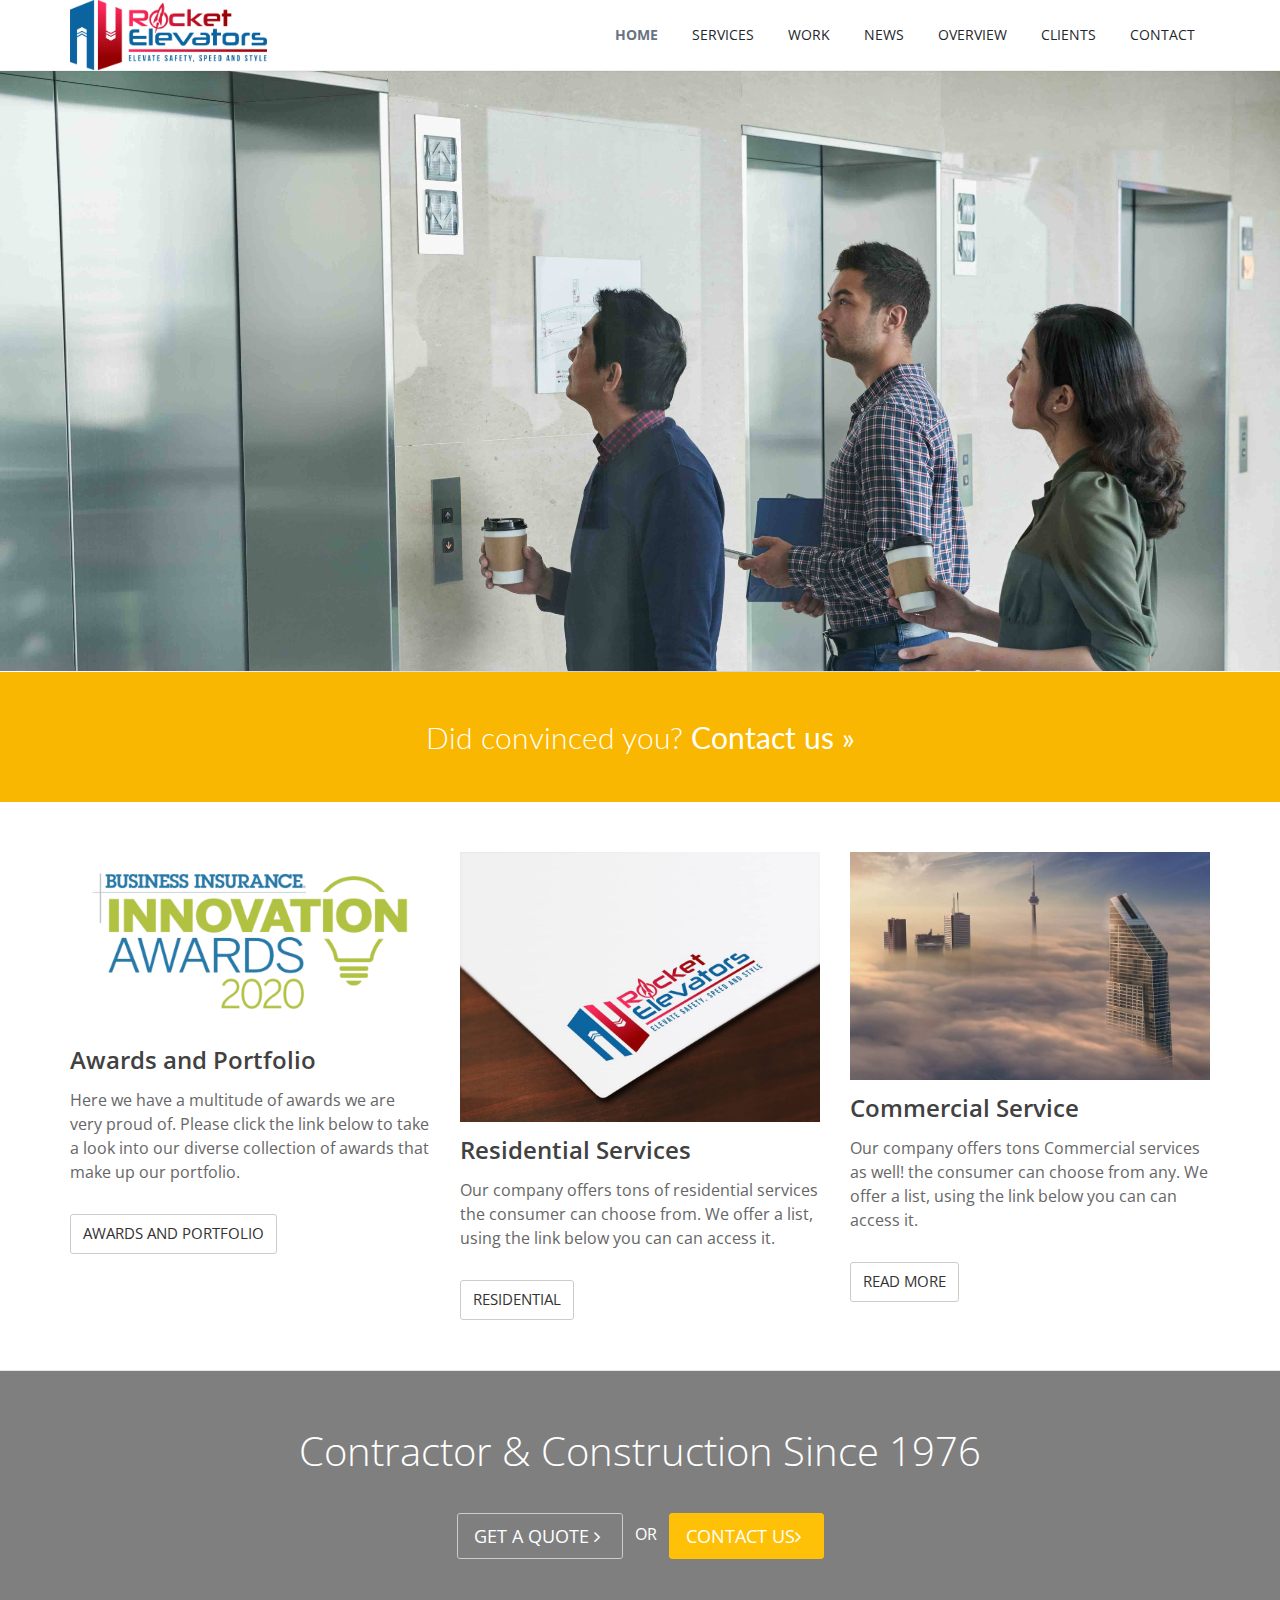
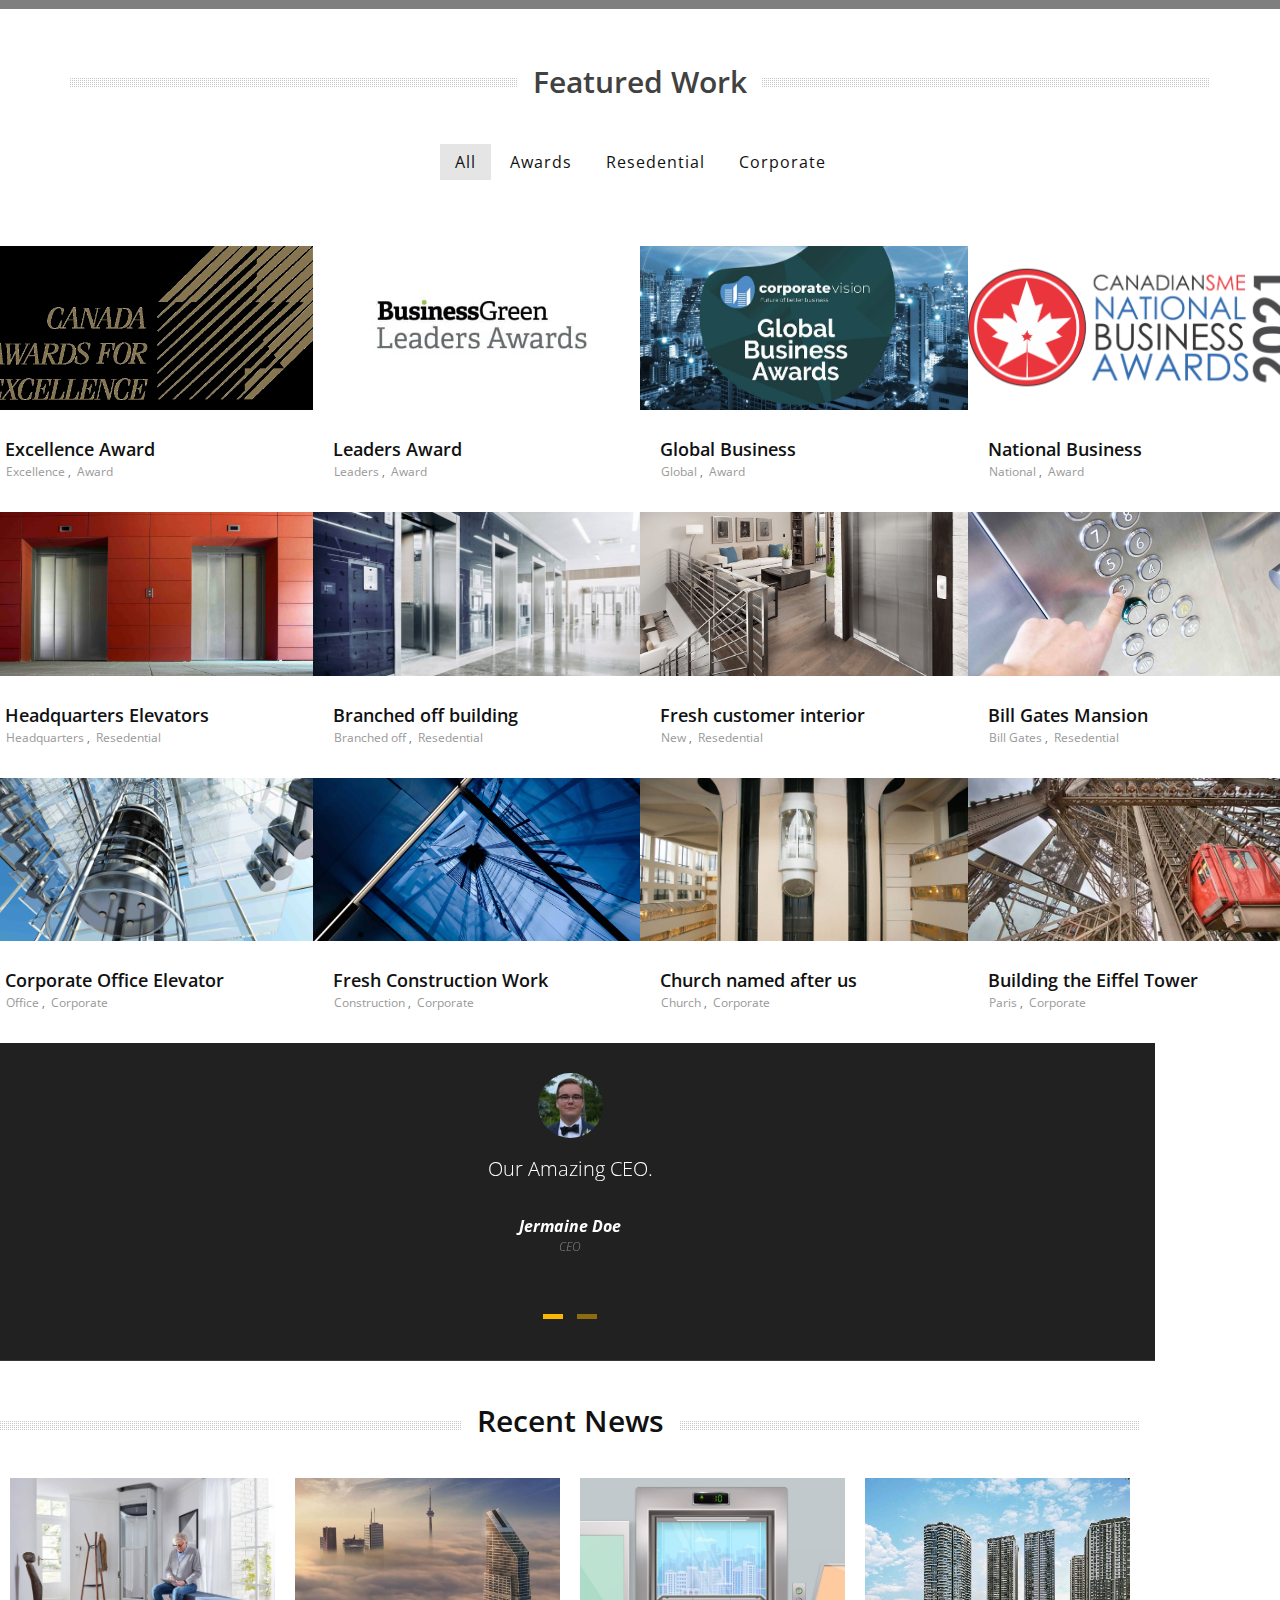
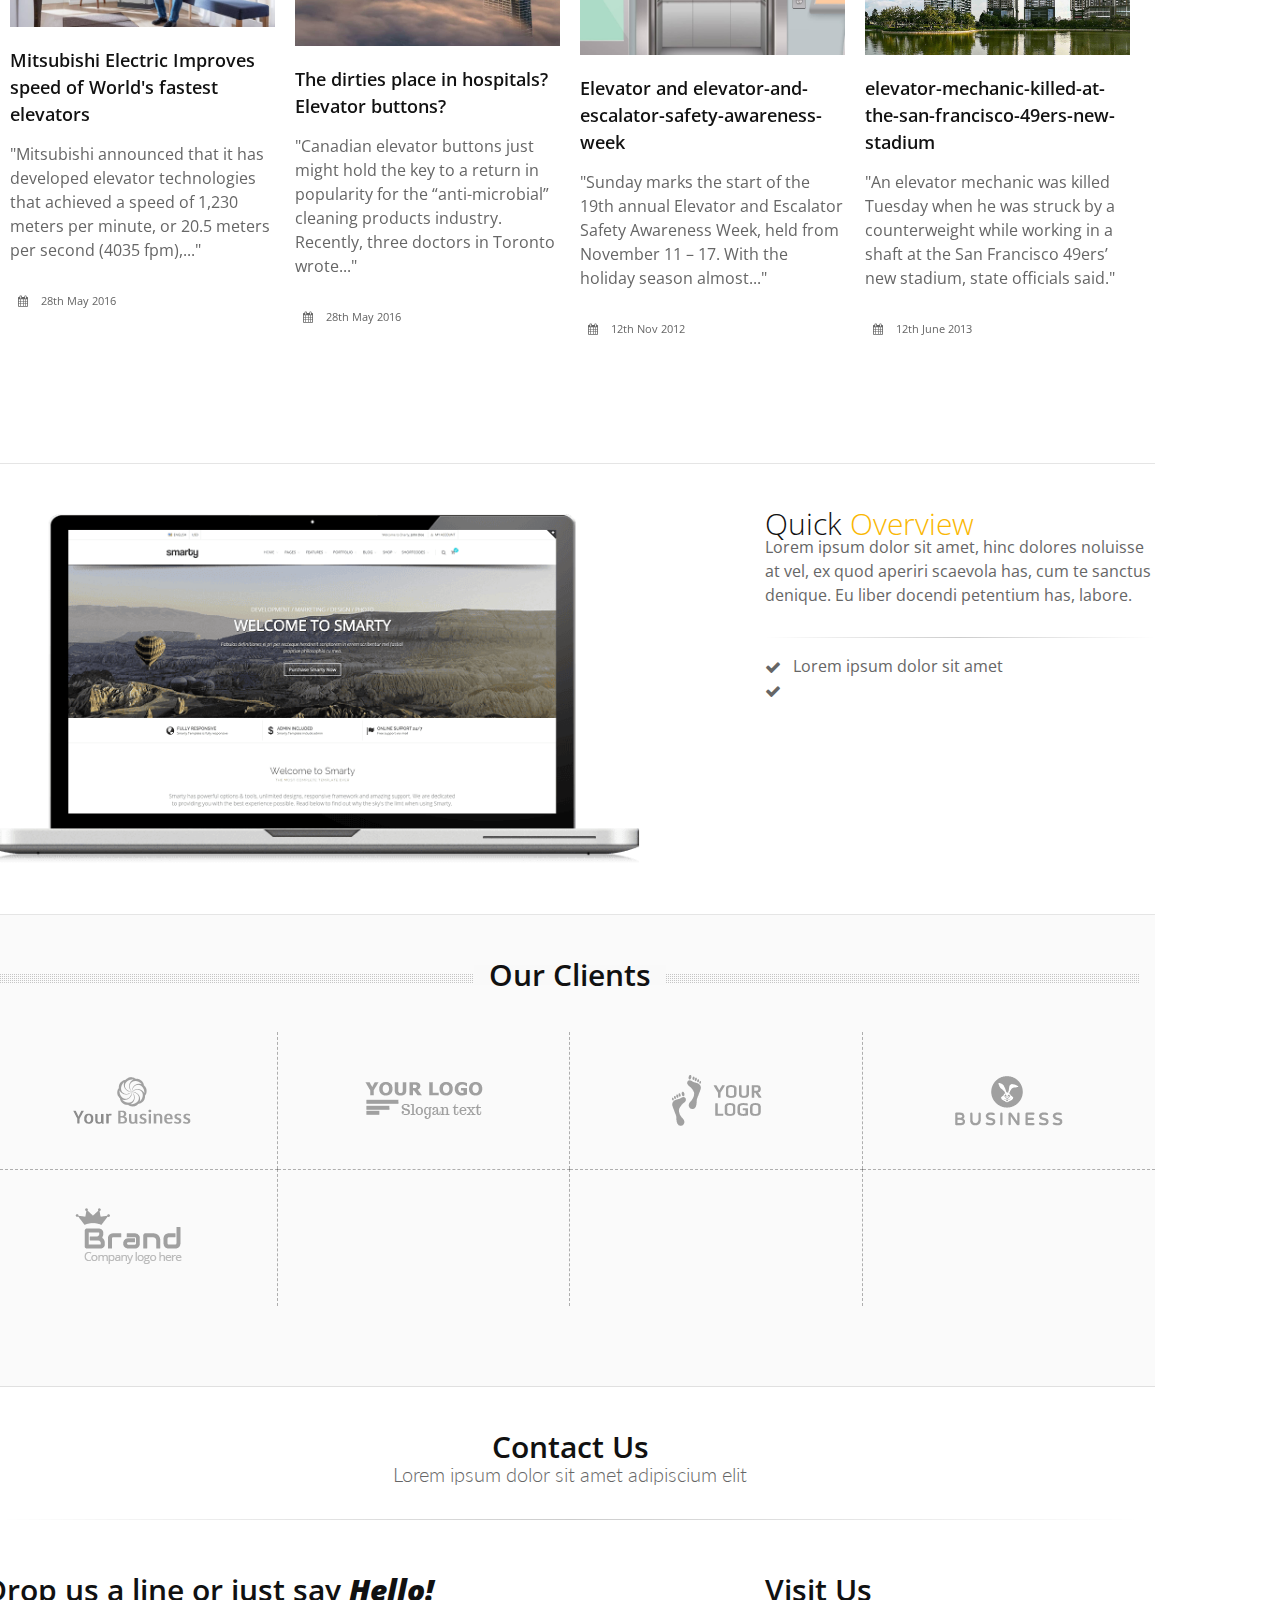
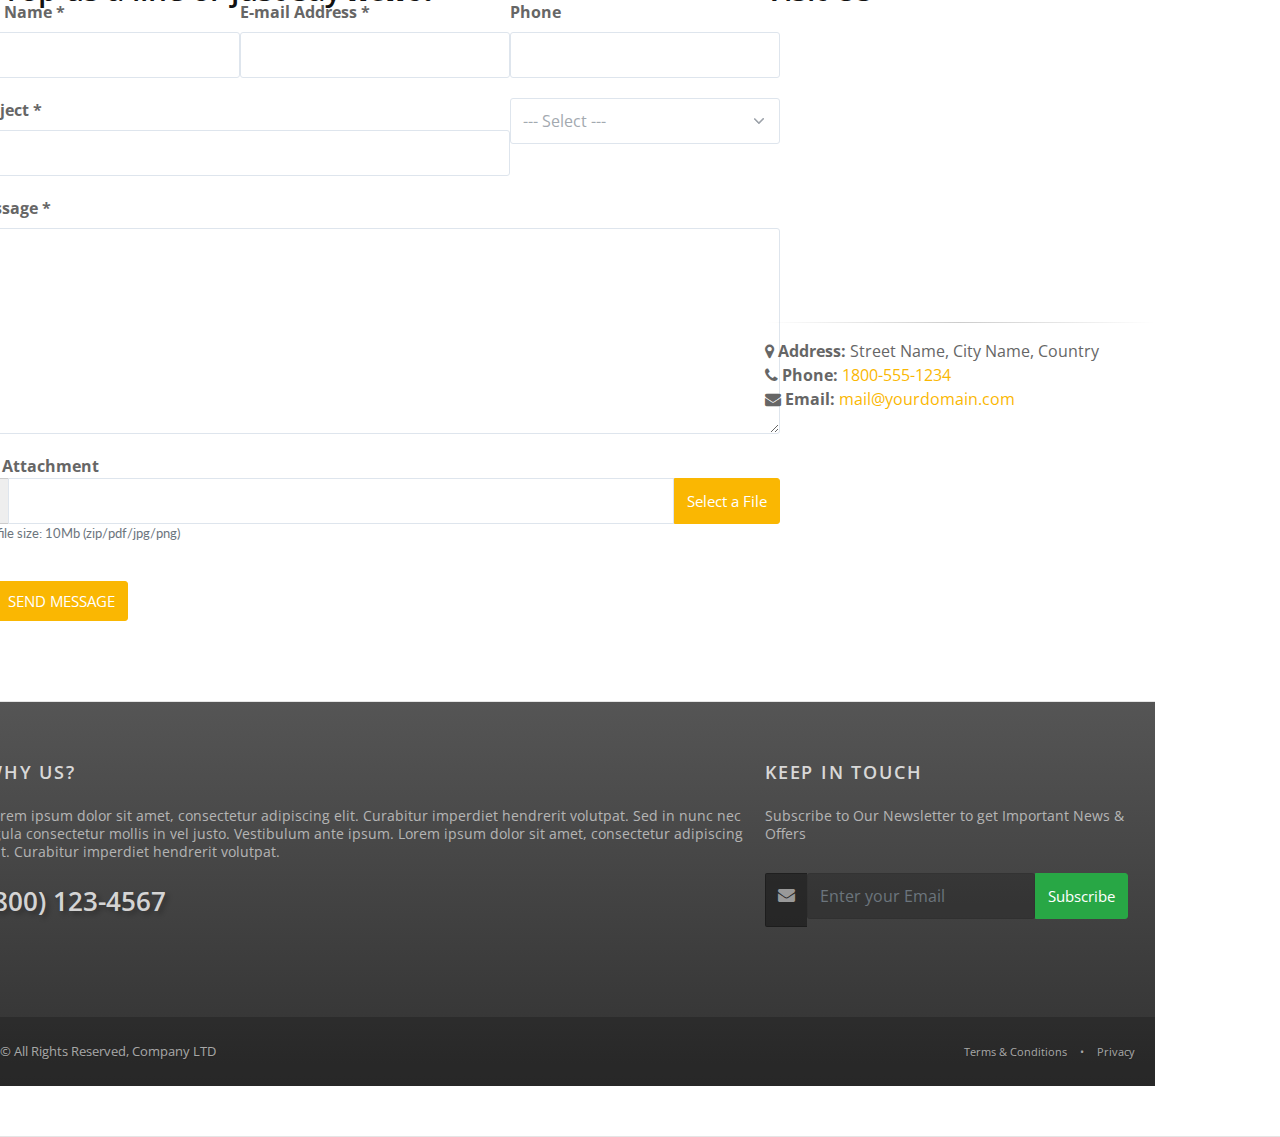
==== commit c78cd3c1: "news section complete" ====
--- a/index.html
+++ b/index.html
@@ -6,8 +6,8 @@
     <meta name="description" content="" />
     <meta name="Author" content="Dorin Grigoras [www.stepofweb.com]" />
 
-    <title>Smarty - Multipurpose + Admin</title>
-    <link rel="icon" href="assets/images/_smarty/logo.png" />
+    <title> - Multipurpose + Admin</title>
+    <link rel="icon" href="assets/images/_/logo.png" />
 
     <!-- MOBILE SETTINGS -->
     <meta name="viewport" content="width=device-width, maximum-scale=1, initial-scale=1, user-scalable=0" />
@@ -52,7 +52,7 @@
 
             <!-- Logo -->
             <a class="logo float-left scrollTo" href="#top">
-              <img src="assets/images/_smarty/logo_dark.png" alt="" />
+              <img src="assets/images/rocketElevators/rocketLogo.png" alt="" />
             </a>
 
             <div class="navbar-collapse collapse float-right nav-main-collapse submenu-dark">
@@ -102,14 +102,14 @@
             <li data-transition="parallaxtobottom" data-slotamount="7" data-masterspeed="600" data-saveperformance="off"
               data-title="Architectural View">
               <!-- MAIN IMAGE -->
-              <img src="demo_files/images/yellow-min.jpg" alt="cover image" data-bgposition="center top"
+              <img src="assets/images/rocketElevators/homeSliderCorporate2.jpeg" alt="cover image" data-bgposition="center top"
                 data-bgfit="cover" data-bgrepeat="no-repeat" />
 
-              <div class="tp-caption white_big skewfromleft tp-resizeme" data-x="471" data-y="100" data-speed="400"
+              <div class="tp-caption white_big skewfromleft tp-resizeme" data-x="-50" data-y="100" data-speed="400"
                 data-start="1500" data-easing="Power3.easeInOut" data-splitin="words" data-splitout="none"
                 data-elementdelay="0.1" data-endelementdelay="0.1" data-endspeed="600" style="
                     z-index: 2;
-                    color: #fff;
+                    color: #172358;
                     font-size: 65px;
                     line-height: 85px;
                     font-weight: bold;
@@ -119,13 +119,13 @@
                 Architectural View
               </div>
 
-              <div class="tp-caption content_text_center skewfromleft tp-resizeme" data-x="530" data-y="195"
+              <div class="tp-caption content_text_center skewfromleft tp-resizeme" data-x="-40" data-y="195"
                 data-speed="500" data-start="2000" data-easing="Power3.easeInOut" data-splitin="none" data-splitout="none"
                 data-elementdelay="0.1" data-endelementdelay="0.1" data-endspeed="600" style="
                     z-index: 3;
                     font-size: 20px;
-                    color: #fff;
-                    font-weight: 300;
+                    color: #172358;
+                    font-weight: 800;
                     text-shadow: none;
                   ">
                 If you dream of designing a new home that takes advantage,
@@ -136,10 +136,10 @@
               <div class="tp-caption tp-fade" data-x="left" data-y="25" data-speed="300" data-start="800"
                 data-easing="Power3.easeInOut" data-elementdelay="0.1" data-endelementdelay="0.1" data-endspeed="300"
                 style="z-index: 4">
-                <img src="demo_files/images/thematics/construction/worker-min.png" alt="" />
-              </div>
-
-              <div class="tp-caption skewfromleft tp-resizeme un-button-2-lg" data-x="665" data-y="300" data-speed="300"
+               
+              </div>
+
+              <div class="tp-caption skewfromleft tp-resizeme un-button-2-lg" data-x="-50" data-y="300" data-speed="300"
                 data-start="2500" data-easing="Power3.easeInOut" data-splitin="none" data-splitout="none"
                 data-elementdelay="0.1" data-endelementdelay="0.1" data-endspeed="300" style="
                     z-index: 5;
@@ -155,7 +155,7 @@
             <li data-transition="parallaxtotop" data-slotamount="7" data-masterspeed="300" data-saveperformance="off"
               data-title="Bright Future">
               <!-- MAIN IMAGE -->
-              <img src="demo_files/images/thematics/construction/slider_2-min.jpg" alt="cover image"
+              <img src="assets/images/rocketElevators/homeSliderResidential.jpeg" alt="cover image"
                 data-bgposition="center top" data-bgfit="cover" data-bgrepeat="no-repeat" />
 
               <div class="overlay dark-4">
@@ -166,7 +166,7 @@
                 data-start="1500" data-easing="Cubic.easeOut" data-splitin="none" data-splitout="none"
                 data-elementdelay="0.1" data-endelementdelay="0.1" data-endspeed="500" style="
                     z-index: 2;
-                    color: #fff;
+                    color: #684fa6d6;
                     font-size: 65px;
                     line-height: 85px;
                     font-weight: bold;
@@ -182,8 +182,8 @@
                 data-elementdelay="0.1" data-endelementdelay="0.1" data-endspeed="500" style="
                     z-index: 3;
                     font-size: 20px;
-                    color: #fff;
-                    font-weight: 300;
+                    color: #684fa6d6;
+                    font-weight: 800;
                     text-shadow: none;
                   ">
                 If you dream of designing a new home that takes full advantage,
@@ -208,6 +208,59 @@
                 <a class="btn btn-default btn-lg" href="">GET A QUOTE &nbsp; <i class="fa fa-angle-right"></i></a>
               </div>
             </li>
+            <li data-transition="parallaxtobottom" data-slotamount="7" data-masterspeed="600" data-saveperformance="off"
+            data-title="Architectural View">
+            <!-- MAIN IMAGE -->
+            <img src="assets/images/rocketElevators/homeSliderCorporate.jpeg" alt="cover image" data-bgposition="center top"
+              data-bgfit="cover" data-bgrepeat="no-repeat" />
+
+            <div class="tp-caption white_big skewfromleft tp-resizeme" data-x="471" data-y="100" data-speed="400"
+              data-start="1500" data-easing="Power3.easeInOut" data-splitin="words" data-splitout="none"
+              data-elementdelay="0.1" data-endelementdelay="0.1" data-endspeed="600" style="
+                  z-index: 2;
+                  color: #86bbea;
+                  font-size: 65px;
+                  line-height: 85px;
+                  font-weight: bold;
+                  letter-spacing: 0;
+                  text-shadow: none;
+                ">
+              Architectural View
+            </div>
+
+            <div class="tp-caption content_text_center skewfromleft tp-resizeme" data-x="530" data-y="195"
+              data-speed="500" data-start="2000" data-easing="Power3.easeInOut" data-splitin="none" data-splitout="none"
+              data-elementdelay="0.1" data-endelementdelay="0.1" data-endspeed="600" style="
+                  z-index: 3;
+                  font-size: 20px;
+                  color: #86bbea;
+                  font-weight: 800;
+                  text-shadow: none;
+                ">
+              If you dream of designing a new home that takes advantage,
+              <br />
+              our team is the best in this field.
+            </div>
+
+            <div class="tp-caption tp-fade" data-x="left" data-y="25" data-speed="300" data-start="800"
+              data-easing="Power3.easeInOut" data-elementdelay="0.1" data-endelementdelay="0.1" data-endspeed="300"
+              style="z-index: 4">
+              
+            </div>
+
+            <div class="tp-caption skewfromleft tp-resizeme un-button-2-lg" data-x="665" data-y="300" data-speed="300"
+              data-start="2500" data-easing="Power3.easeInOut" data-splitin="none" data-splitout="none"
+              data-elementdelay="0.1" data-endelementdelay="0.1" data-endspeed="300" style="
+                  z-index: 5;
+                  max-width: 100%;
+                  max-height: 100%;
+                  white-space: nowrap;
+                ">
+              <a class="btn btn-warning btn-lg" href="">OUR SERVICES &nbsp; <i class="fa fa-angle-right"></i></a>
+            </div>
+          </li>
+
+
           </ul>
         </div>
       </div>
@@ -219,7 +272,7 @@
       <!-- BUTTON CALLOUT -->
       <a href="" class="btn btn-xlg btn-primary fs-20 fullwidth m-0 rad-0 p-40">
         <span class="font-lato fs-30">
-          Did Smarty convinced you?
+          Did  convinced you?
           <strong>Contact us &raquo;</strong>
         </span>
       </a>
@@ -231,40 +284,40 @@
           <div class="row">
             <div class="col-sm-4">
               <a class="image-hover lightbox" href="">
-                <img class="img-fluid" src="demo_files/images/thematics/construction/c3-min.jpg" alt="img" />
-              </a>
-
-              <h3 class="mt-10">The Green Building</h3>
+                <img class="img-fluid" src="assets/images/rocketElevators/award1.png" alt="img" />
+              </a>
+
+              <h3 class="mt-10">Awards and Portfolio</h3>
               <p>
-                Lorem ipsum dolor sit amet, consectetur adipiscing elit.
-                Maecenas metus nulla, commodo a sodales sed, dignissim pretium
-                nunc. Nam et lacus neque.
-              </p>
-              <a href="" class="btn btn-default">THE BENEFITS</a>
+               Here we have a multitude of awards we are very proud of. 
+               Please click the link below to take a look into our diverse
+              collection of awards that make up our portfolio.
+              </p>
+              <a href="" class="btn btn-default">AWARDS AND PORTFOLIO</a>
             </div>
 
             <div class="col-sm-4">
               <a class="image-hover lightbox" href="">
-                <img class="img-fluid" src="demo_files/images/thematics/construction/c1-min.jpg" alt="img" />
-              </a>
-              <h3 class="mt-10">Best House Renovation</h3>
+                <img class="img-fluid" src="assets/images/rocketElevators/card.jpg" alt="img" />
+              </a>
+              <h3 class="mt-10">Residential Services</h3>
               <p>
-                Lorem ipsum dolor sit amet, consectetur adipiscing elit.
-                Maecenas metus nulla, commodo a sodales sed, dignissim pretium
-                nunc. Nam et lacus neque.
-              </p>
-              <a href="" class="btn btn-default">READ MORE</a>
+                Our company offers tons of residential services
+                 the consumer can choose from. We offer a list, 
+                 using the link below you can can access it.
+              </p>
+              <a href="" class="btn btn-default">RESIDENTIAL</a>
             </div>
 
             <div class="col-sm-4">
               <a class="image-hover lightbox" href="">
-                <img class="img-fluid" src="demo_files/images/thematics/construction/c2-min.jpg" alt="img" />
-              </a>
-              <h3 class="mt-10">The Effective Teamwork</h3>
+                <img class="img-fluid" src="assets/images/rocketElevators/news2.jpg" alt="img" />
+              </a>
+              <h3 class="mt-10">Commercial Service</h3>
               <p>
-                Lorem ipsum dolor sit amet, consectetur adipiscing elit.
-                Maecenas metus nulla, commodo a sodales sed, dignissim pretium
-                nunc. Nam et lacus neque.
+                Our company offers tons Commercial services as well! 
+                the consumer can choose from any. We offer a list, 
+                using the link below you can can access it.
               </p>
               <a href="" class="btn btn-default">READ MORE</a>
             </div>
@@ -280,17 +333,17 @@
         <div class="container">
           <div class="text-center">
             <h2 class="fs-40 fw-300">
-              Contractor &amp; Construction Since 1982
+              Contractor &amp; Construction Since 1976
             </h2>
             <a class="btn btn-default btn-lg" href="">GET A QUOTE <i class="fa fa-angle-right"></i></a>
             &nbsp; OR &nbsp;
-            <a class="btn btn-warning btn-lg" href="">OUR SERVICES <i class="fa fa-angle-right"></i></a>
+            <a class="btn btn-warning btn-lg" href="">CONTACT US<i class="fa fa-angle-right"></i></a>
           </div>
         </div>
       </section>
       <!-- /PARALLAX -->
 
-      <!-- PORTFOLIO -->
+      <!--PORTFOLIO -->
       <section id="work">
         <div class="container">
           <div class="heading-title heading-dotted text-center">
@@ -302,14 +355,14 @@
               <li data-filter="all" class="filter active">
                 <a href="#">All</a>
               </li>
-              <li data-filter="development" class="filter">
-                <a href="#">Development</a>
+              <li data-filter="Awards" class="filter">
+                <a href="#">Awards</a>
               </li>
-              <li data-filter="photography" class="filter">
-                <a href="#">Photography</a>
+              <li data-filter="Resedential" class="filter">
+                <a href="#">Resedential</a>
               </li>
-              <li data-filter="design" class="filter">
-                <a href="#">Design</a>
+              <li data-filter="Corporate" class="filter">
+                <a href="#">Corporate</a>
               </li>
             </ul>
           </div>
@@ -317,45 +370,44 @@
 
         <div id="portfolio" class="portfolio-nogutter">
           <div class="row mix-grid">
-            <!-- item -->
-            <div class="col-md-3 col-sm-3 mix design">
+           <!-- /item -->
+           
+            <!-- /item -->
+            <div class="col-md-3 col-sm-3 mix Awards">
               <div class="item-box">
                 <figure>
                   <span class="item-hover">
                     <span class="overlay dark-5"></span>
                   </span>
-
-                  <img class="img-fluid" src="demo_files/images/thematics/construction/w1-min.jpg" width="600"
+                  <img class="img-fluid" src="assets/images/rocketElevators/award2.png" width="600"
                     height="300" alt="" />
                 </figure>
 
                 <div class="item-box-desc">
-                  <h3>Architect Project</h3>
+                  <h3>Excellence Award</h3>
                   <ul class="list-inline categories m-0">
-                    <li><a href="">Architecture</a></li>
-                    <li><a href="">Design</a></li>
+                    <li><a href="">Excellence</a></li>
+                    <li><a href="">Award</a></li>
                   </ul>
                 </div>
               </div>
             </div>
-            <!-- /item -->
-
             <!-- item -->
-            <div class="col-md-3 col-sm-3 mix development">
+            <div class="col-md-3 col-sm-3 mix Awards">
               <div class="item-box">
                 <figure>
                   <span class="item-hover">
                     <span class="overlay dark-5"></span>
                   </span>
-                  <img class="img-fluid" src="demo_files/images/thematics/construction/w2-min.jpg" width="600"
+                  <img class="img-fluid" src="assets/images/rocketElevators/award3.jpeg" width="600"
                     height="300" alt="" />
                 </figure>
 
                 <div class="item-box-desc">
-                  <h3>Speaker Design</h3>
+                  <h3>Leaders Award</h3>
                   <ul class="list-inline categories m-0">
-                    <li><a href="">Audio</a></li>
-                    <li><a href="">Design</a></li>
+                    <li><a href="">Leaders</a></li>
+                    <li><a href="">Award</a></li>
                   </ul>
                 </div>
               </div>
@@ -363,21 +415,21 @@
             <!-- /item -->
 
             <!-- item -->
-            <div class="col-md-3 col-sm-3 mix photography">
+            <div class="col-md-3 col-sm-3 mix Awards">
               <div class="item-box">
                 <figure>
                   <span class="item-hover">
                     <span class="overlay dark-5"></span>
                   </span>
-                  <img class="img-fluid" src="demo_files/images/thematics/construction/w3-min.jpg" width="600"
+                  <img class="img-fluid" src="assets/images/rocketElevators/award5.jpg" width="600"
                     height="300" alt="" />
                 </figure>
 
                 <div class="item-box-desc">
-                  <h3>Mobile Development</h3>
+                  <h3>Global Business</h3>
                   <ul class="list-inline categories m-0">
-                    <li><a href="">Development</a></li>
-                    <li><a href="">Design</a></li>
+                    <li><a href="">Global</a></li>
+                    <li><a href="">Award</a></li>
                   </ul>
                 </div>
               </div>
@@ -385,21 +437,21 @@
             <!-- /item -->
 
             <!-- item -->
-            <div class="col-md-3 col-sm-3 mix design">
+            <div class="col-md-3 col-sm-3 mix Awards">
               <div class="item-box">
                 <figure>
                   <span class="item-hover">
                     <span class="overlay dark-5"></span>
                   </span>
-                  <img class="img-fluid" src="demo_files/images/thematics/construction/w4-min.jpg" width="600"
+                  <img class="img-fluid" src="assets/images/rocketElevators/award6.png" width="600"
                     height="300" alt="" />
                 </figure>
 
                 <div class="item-box-desc">
-                  <h3>Nature Art</h3>
+                  <h3>National Business</h3>
                   <ul class="list-inline categories m-0">
-                    <li><a href="">Nature</a></li>
-                    <li><a href="">Art</a></li>
+                    <li><a href="">National</a></li>
+                    <li><a href="">Award</a></li>
                   </ul>
                 </div>
               </div>
@@ -407,22 +459,22 @@
             <!-- /item -->
 
             <!-- item -->
-            <div class="col-md-3 col-sm-3 mix development">
+            <div class="col-md-3 col-sm-3 mix Resedential">
               <div class="item-box">
                 <figure>
                   <span class="item-hover">
                     <span class="overlay dark-5"></span>
                   </span>
 
-                  <img class="img-fluid" src="demo_files/images/thematics/construction/w5-min.jpg" width="600"
+                  <img class="img-fluid" src="assets/images/rocketElevators/resPortfolio6.jpeg" width="600"
                     height="300" alt="" />
                 </figure>
 
                 <div class="item-box-desc">
-                  <h3>Nature Art</h3>
+                  <h3>Headquarters Elevators</h3>
                   <ul class="list-inline categories m-0">
-                    <li><a href="">Nature</a></li>
-                    <li><a href="">Art</a></li>
+                    <li><a href="">Headquarters</a></li>
+                    <li><a href="">Resedential</a></li>
                   </ul>
                 </div>
               </div>
@@ -430,7 +482,7 @@
             <!-- /item -->
 
             <!-- item -->
-            <div class="col-md-3 col-sm-3 mix photography">
+            <div class="col-md-3 col-sm-3 mix Resedential">
               <div class="item-box">
                 <figure>
                   <span class="item-hover">
@@ -438,15 +490,15 @@
                     <span class="inner"> </span>
                   </span>
 
-                  <img class="img-fluid" src="demo_files/images/thematics/construction/w6-min.jpg" width="600"
+                  <img class="img-fluid" src="assets/images/rocketElevators/resPortfolio7.jpg" width="600"
                     height="300" alt="" />
                 </figure>
 
                 <div class="item-box-desc">
-                  <h3>Mobile Development</h3>
+                  <h3>Branched off building</h3>
                   <ul class="list-inline categories m-0">
-                    <li><a href="#">Development</a></li>
-                    <li><a href="#">Design</a></li>
+                    <li><a href="#">Branched off</a></li>
+                    <li><a href="#">Resedential</a></li>
                   </ul>
                 </div>
               </div>
@@ -454,7 +506,7 @@
             <!-- /item -->
 
             <!-- item -->
-            <div class="col-md-3 col-sm-3 mix design">
+            <div class="col-md-3 col-sm-3 mix Resedential">
               <div class="item-box">
                 <figure>
                   <span class="item-hover">
@@ -462,15 +514,15 @@
                     <span class="inner"> </span>
                   </span>
 
-                  <img class="img-fluid" src="demo_files/images/thematics/construction/w7-min.jpg" width="600"
+                  <img class="img-fluid" src="assets/images/rocketElevators/resPortfolio8.png" width="600"
                     height="300" alt="" />
                 </figure>
 
                 <div class="item-box-desc">
-                  <h3>Nature Art</h3>
+                  <h3>Fresh customer interior</h3>
                   <ul class="list-inline categories m-0">
-                    <li><a href="#">Nature</a></li>
-                    <li><a href="#">Art</a></li>
+                    <li><a href="#">New</a></li>
+                    <li><a href="#">Resedential</a></li>
                   </ul>
                 </div>
               </div>
@@ -478,30 +530,116 @@
             <!-- /item -->
 
             <!-- item -->
-            <div class="col-md-3 col-sm-3 mix design">
+            <div class="col-md-3 col-sm-3 mix Resedential">
               <div class="item-box">
                 <figure>
                   <span class="item-hover">
                     <span class="overlay dark-5"></span>
                   </span>
 
-                  <img class="img-fluid" src="demo_files/images/thematics/construction/w8-min.jpg" width="600"
+                  <img class="img-fluid" src="assets/images/rocketElevators/residential.jpeg" width="600"
                     height="300" alt="" />
                 </figure>
 
                 <div class="item-box-desc">
-                  <h3>Nature Art</h3>
+                  <h3>Bill Gates Mansion</h3>
                   <ul class="list-inline categories m-0">
-                    <li><a href="#">Nature</a></li>
-                    <li><a href="#">Art</a></li>
+                    <li><a href="#">Bill Gates</a></li>
+                    <li><a href="#">Resedential</a></li>
                   </ul>
                 </div>
               </div>
             </div>
             <!-- /item -->
-          </div>
-        </div>
-      </section>
+         
+       <!-- item -->
+       <div class="col-md-3 col-sm-3 mix Corporate">
+        <div class="item-box">
+          <figure>
+            <span class="item-hover">
+              <span class="overlay dark-5"></span>
+            </span>
+
+            <img class="img-fluid" src="assets/images/rocketElevators/comPortfolio2.jpeg" width="600"
+              height="300" alt="" />
+          </figure>
+
+          <div class="item-box-desc">
+            <h3>Corporate Office Elevator</h3>
+            <ul class="list-inline categories m-0">
+              <li><a href="#">Office</a></li>
+              <li><a href="#">Corporate</a></li>
+            </ul>
+          </div>
+        </div>
+      </div>
+      <!-- /item -->
+        <!-- item -->
+        <div class="col-md-3 col-sm-3 mix Corporate">
+          <div class="item-box">
+            <figure>
+              <span class="item-hover">
+                <span class="overlay dark-5"></span>
+              </span>
+
+              <img class="img-fluid" src="assets/images/rocketElevators/comPortfolio4.jpeg" width="600"
+                height="300" alt="" />
+            </figure>
+
+            <div class="item-box-desc">
+              <h3>Fresh Construction Work</h3>
+              <ul class="list-inline categories m-0">
+                <li><a href="#">Construction</a></li>
+                <li><a href="#">Corporate</a></li>
+              </ul>
+            </div>
+          </div>
+        </div>
+        <!-- /item -->
+          <!-- item -->
+          <div class="col-md-3 col-sm-3 mix Corporate">
+            <div class="item-box">
+              <figure>
+                <span class="item-hover">
+                  <span class="overlay dark-5"></span>
+                </span>
+
+                <img class="img-fluid" src="assets/images/rocketElevators/comPortfolio7.jpeg" width="600"
+                  height="300" alt="" />
+              </figure>
+
+              <div class="item-box-desc">
+                <h3>Church named after us</h3>
+                <ul class="list-inline categories m-0">
+                  <li><a href="#">Church</a></li>
+                  <li><a href="#">Corporate</a></li>
+                </ul>
+              </div>
+            </div>
+          </div>
+          <!-- /item -->
+            <!-- item -->
+            <div class="col-md-3 col-sm-3 mix Corporate">
+              <div class="item-box">
+                <figure>
+                  <span class="item-hover">
+                    <span class="overlay dark-5"></span>
+                  </span>
+
+                  <img class="img-fluid" src="assets/images/rocketElevators/comPortfolio8.jpg" width="600"
+                    height="300" alt="" />
+                </figure>
+
+                <div class="item-box-desc">
+                  <h3>Building the Eiffel Tower</h3>
+                  <ul class="list-inline categories m-0">
+                    <li><a href="#">Paris</a></li>
+                    <li><a href="#">Corporate</a></li>
+                  </ul>
+                </div>
+              </div>
+            </div>
+            <!-- /item -->
       <!-- /PORTFOLIO -->
 
       <!-- TEAM -->
@@ -511,30 +649,29 @@
             data-plugin-options='{"singleItem": true, "autoPlay": 3500, "navigation": false, "pagination": true, "transitionStyle":"fade"}'>
             <div class="testimonial">
               <figure>
-                <img class="rounded" src="demo_files/images/people/300x300/11-min.jpg" alt="" />
+                <img class="rounded" src="assets/images/rocketElevators/CEO.jpg" alt="" />
               </figure>
               <div class="testimonial-content p-0">
                 <p class="lead">
-                  Lorem ipsum dolor sit amet, ex quod aperiri scaevola has, cum
-                  te sanctus denique.
+                 Our Amazing CEO.
                 </p>
                 <cite>
-                  Joana Doe
-                  <span>Company Ltd.</span>
+                  Jermaine Doe
+                  <span>CEO</span>
                 </cite>
               </div>
             </div>
             <div class="testimonial">
               <figure>
-                <img class="rounded" src="demo_files/images/people/300x300/12-min.jpg" alt="" />
+                <img class="rounded" src="assets/images/rocketElevators/employee-of-the-month.jpg" alt="" />
               </figure>
               <div class="testimonial-content p-0">
                 <p class="lead">
-                  Lorem ipsum dolor sit amet, consectetur adipiscing elit.
+                Oustanding employee of this month.
                 </p>
                 <cite>
-                  Melissa Doe
-                  <span>Company Ltd.</span>
+                  Jessica Doe
+                  <span>Employee of the month</span>
                 </cite>
               </div>
             </div>
@@ -554,133 +691,151 @@
             data-plugin-options='{"singleItem": false, "items":"4", "autoPlay": 4000, "navigation": true, "pagination": false}'>
             <div class="img-hover">
               <a href="">
-                <img class="img-fluid" src="demo_files/images/451x300/24-min.jpg" alt="" />
-              </a>
-
-              <h4 class="text-left mt-20"><a href="">Lorem Ipsum Dolor</a></h4>
+                <img class="img-fluid" src="assets/images/rocketElevators/news6.jpg" alt="" />
+              </a>
+
+              <h4 class="text-left mt-20"><a href="https://elevatortoday.com/2016/05/28/mitsubishi-electric-improves-speed-of-worlds-fastest-elevators/">Mitsubishi Electric Improves speed of World's fastest elevators</a></h4>
               <p class="text-left">
-                Lorem ipsum dolor sit amet, consectetur adipisicing elit.
-                Cupiditate, asperiores quod est tenetur in.
+                "Mitsubishi announced that it has developed elevator technologies that 
+                achieved a speed of 1,230 meters per minute,
+                 or 20.5 meters per second (4035 fpm),..."
               </p>
               <ul class="text-left fs-12 list-inline list-separator">
                 <li>
                   <i class="fa fa-calendar"></i>
-                  29th Jan 2017
+                  28th May 2016
                 </li>
               </ul>
             </div>
             <div class="img-hover">
               <a href="">
-                <img class="img-fluid" src="demo_files/images/451x300/17-min.jpg" alt="" />
-              </a>
-
-              <h4 class="text-left mt-20"><a href="">Lorem Ipsum Dolor</a></h4>
+                <img class="img-fluid" src="assets/images/rocketElevators/news2.jpg" alt="" />
+              </a>
+
+              <h4 class="text-left mt-20"><a href="https://elevatortoday.com/2014/09/14/dirtiest-place-hospitals-elevator-buttons/">The dirties place in hospitals? Elevator buttons?</a></h4>
               <p class="text-left">
-                Lorem ipsum dolor sit amet, consectetur adipisicing elit.
-                Cupiditate, asperiores quod est tenetur in.
+                "Canadian elevator buttons just might hold the key to a 
+                return in popularity for the “anti-microbial” cleaning 
+                products industry. Recently, three doctors in Toronto wrote..."
               </p>
               <ul class="text-left fs-12 list-inline list-separator">
                 <li>
                   <i class="fa fa-calendar"></i>
-                  29th Jan 2017
+                  28th May 2016
                 </li>
               </ul>
             </div>
             <div class="img-hover">
               <a href="">
-                <img class="img-fluid" src="demo_files/images/451x300/30-min.jpg" alt="" />
-              </a>
-
-              <h4 class="text-left mt-20"><a href="">Lorem Ipsum Dolor</a></h4>
+                <img class="img-fluid" src="assets/images/rocketElevators/news5.jpg" alt="" />
+              </a>
+
+              <h4 class="text-left mt-20"><a href="https://elevatortoday.com/2012/11/12/elevator-and-escalator-safety-awareness-week/">Elevator and elevator-and-escalator-safety-awareness-week</a></h4>
               <p class="text-left">
-                Lorem ipsum dolor sit amet, consectetur adipisicing elit.
-                Cupiditate, asperiores quod est tenetur in.
+                "Sunday marks the start of the 19th annual Elevator and 
+                Escalator Safety Awareness Week, held from November 11 – 17.
+                 With the holiday season almost..."
               </p>
               <ul class="text-left fs-12 list-inline list-separator">
                 <li>
                   <i class="fa fa-calendar"></i>
-                  29th Jan 2017
+                  12th Nov 2012
                 </li>
               </ul>
             </div>
             <div class="img-hover">
               <a href="">
-                <img class="img-fluid" src="demo_files/images/451x300/26-min.jpg" alt="" />
-              </a>
-
-              <h4 class="text-left mt-20"><a href="">Lorem Ipsum Dolor</a></h4>
+                <img class="img-fluid" src="assets/images/rocketElevators/resBanner.jpeg" alt="" />
+              </a>
+
+              <h4 class="text-left mt-20"><a href="https://elevatortoday.com/2013/06/12/elevator-mechanic-killed-at-the-san-francisco-49ers-new-stadium/">elevator-mechanic-killed-at-the-san-francisco-49ers-new-stadium</a></h4>
               <p class="text-left">
-                Lorem ipsum dolor sit amet, consectetur adipisicing elit.
-                Cupiditate, asperiores quod est tenetur in.
+                "An elevator mechanic was killed Tuesday when 
+                he was struck by a counterweight while working
+                 in a shaft at the San Francisco 49ers’ new stadium,
+                  state officials said."
               </p>
               <ul class="text-left fs-12 list-inline list-separator">
                 <li>
                   <i class="fa fa-calendar"></i>
-                  29th Jan 2017
+                  12th June 2013
                 </li>
               </ul>
             </div>
             <div class="img-hover">
               <a href="">
-                <img class="img-fluid" src="demo_files/images/451x300/18-min.jpg" alt="" />
-              </a>
-              <h4 class="text-left mt-20"><a href="">Lorem Ipsum Dolor</a></h4>
+                <img class="img-fluid" src="assets/images/rocketElevators/resPortfolio2.jpeg" alt="" />
+              </a>
+              <h4 class="text-left mt-20"><a href="https://elevatortoday.com/2012/10/13/mezolift-first-solar-elevator/">Mezolift first solar elevator!</a></h4>
               <p class="text-left">
-                Lorem ipsum dolor sit amet, consectetur adipisicing elit.
-                Cupiditate, asperiores quod est tenetur in.
+                "Greek company Mezolift is the first 
+                company in the world to have created 
+                a solar lift/elevator (Mezus Solar) for 
+                small houses. The solar lift was first 
+                presented in September, during the International
+                 Expo of Thessaloniki 2011."
               </p>
               <ul class="text-left fs-12 list-inline list-separator">
                 <li>
                   <i class="fa fa-calendar"></i>
-                  29th Jan 2017
+                  13th Oct 2012
                 </li>
               </ul>
             </div>
             <div class="img-hover">
               <a href="">
-                <img class="img-fluid" src="demo_files/images/451x300/34-min.jpg" alt="" />
-              </a>
-              <h4 class="text-left mt-20"><a href="">Lorem Ipsum Dolor</a></h4>
+                <img class="img-fluid" src="assets/images/rocketElevators/resPortfolio5.jpeg" alt="" />
+              </a>
+              <h4 class="text-left mt-20"><a href="https://elevatortoday.com/2020/03/03/thyssenkrupp-sells-elevator-technology-business-for-e17-2-billion/">ThyssenKrupp sells Elevator Technology business for €17.2 billion</a></h4>
               <p class="text-left">
-                Lorem ipsum dolor sit amet, consectetur adipisicing elit.
-                Cupiditate, asperiores quod est tenetur in.
+                "ThyssenKrupp sells its Elevator 
+                Technology business entirely to 
+                a consortium led by Advent, Cinven 
+                and RAG foundation."
               </p>
               <ul class="text-left fs-12 list-inline list-separator">
                 <li>
                   <i class="fa fa-calendar"></i>
-                  29th Jan 2017
+                  3rd March 2020
                 </li>
               </ul>
             </div>
             <div class="img-hover">
               <a href="">
-                <img class="img-fluid" src="demo_files/images/451x300/37-min.jpg" alt="" />
-              </a>
-              <h4 class="text-left mt-20"><a href="">Lorem Ipsum Dolor</a></h4>
+                <img class="img-fluid" src="assets/images/rocketElevators/comPortfolio1.jpeg" alt="" />
+              </a>
+              <h4 class="text-left mt-20"><a href="https://elevatortoday.com/2017/01/15/elevator-made-out-of-composite-materials/">Elevator-made-out-of-composite-materials</a></h4>
               <p class="text-left">
-                Lorem ipsum dolor sit amet, consectetur adipisicing elit.
-                Cupiditate, asperiores quod est tenetur in.
+                "Unveiled by the Singapore 
+                Lift Company (SLC) on Wednesday (Jan 11)
+                , the elevator, named “8”, uses lightweight
+                 composite materials and marks a shift away 
+                 from steel – the material that is used
+                  traditionally in the manufacturing of elevators."
               </p>
               <ul class="text-left fs-12 list-inline list-separator">
                 <li>
                   <i class="fa fa-calendar"></i>
-                  29th Jan 2017
+                  15th Jan 2017
                 </li>
               </ul>
             </div>
             <div class="img-hover">
               <a href="">
-                <img class="img-fluid" src="demo_files/images/451x300/23-min.jpg" alt="" />
-              </a>
-              <h4 class="text-left mt-20"><a href="">Lorem Ipsum Dolor</a></h4>
+                <img class="img-fluid" src="assets/images/rocketElevators/comPortfolio9.jpeg" alt="" />
+              </a>
+              <h4 class="text-left mt-20"><a href="https://elevatortoday.com/2018/06/12/invisible-wheelchair-lift/">invisible-wheelchair-lift</a></h4>
               <p class="text-left">
-                Lorem ipsum dolor sit amet, consectetur adipisicing elit.
-                Cupiditate, asperiores quod est tenetur in.
+                "Sesame Invisible Lift is the 
+                ideal solution for buildings 
+                where you need to have a wheelchair
+                 lift but you want it to be hidden,
+                  blended with your interior."
               </p>
               <ul class="text-left fs-12 list-inline list-separator">
                 <li>
                   <i class="fa fa-calendar"></i>
-                  29th Jan 2017
+                  12th June 2018
                 </li>
               </ul>
             </div>
--- a/assets/css/essentials.css
+++ b/assets/css/essentials.css
@@ -3866,37 +3866,37 @@
 /** 10. Background Patterns
 *************************************************** **/
 .pattern1 {
-    background: url("../images/_smarty/patterns/pattern1.png") repeat fixed;
+    background: url("../images/_Rocket Elevators/patterns/pattern1.png") repeat fixed;
 }
 .pattern2 {
-    background: url("../images/_smarty/patterns/pattern2.png") repeat fixed;
+    background: url("../images/_Rocket Elevators/patterns/pattern2.png") repeat fixed;
 }
 .pattern3 {
-    background: url("../images/_smarty/patterns/pattern3.png") repeat fixed;
+    background: url("../images/_Rocket Elevators/patterns/pattern3.png") repeat fixed;
 }
 .pattern4 {
-    background: url("../images/_smarty/patterns/pattern4.png") repeat fixed;
+    background: url("../images/_Rocket Elevators/patterns/pattern4.png") repeat fixed;
 }
 .pattern5 {
-    background: url("../images/_smarty/patterns/pattern5.png") repeat fixed;
+    background: url("../images/_Rocket Elevators/patterns/pattern5.png") repeat fixed;
 }
 .pattern6 {
-    background: url("../images/_smarty/patterns/pattern6.png") repeat fixed;
+    background: url("../images/_Rocket Elevators/patterns/pattern6.png") repeat fixed;
 }
 .pattern7 {
-    background: url("../images/_smarty/patterns/pattern7.png") repeat fixed;
+    background: url("../images/_Rocket Elevators/patterns/pattern7.png") repeat fixed;
 }
 .pattern8 {
-    background: url("../images/_smarty/patterns/pattern8.png") repeat fixed;
+    background: url("../images/_Rocket Elevators/patterns/pattern8.png") repeat fixed;
 }
 .pattern9 {
-    background: url("../images/_smarty/patterns/pattern9.png") repeat fixed;
+    background: url("../images/_Rocket Elevators/patterns/pattern9.png") repeat fixed;
 }
 .pattern10 {
-    background: url("../images/_smarty/patterns/pattern10.png") repeat fixed;
+    background: url("../images/_Rocket Elevators/patterns/pattern10.png") repeat fixed;
 }
 .pattern11 {
-    background: url("../images/_smarty/patterns/pattern11.png") repeat fixed;
+    background: url("../images/_Rocket Elevators/patterns/pattern11.png") repeat fixed;
 }
 
 /**	11. Colors
@@ -4655,7 +4655,7 @@
 
 /* mouse grab icon */
 .grabbing {
-    cursor: url(../images/_smarty/grabbing.png) 8 8, move;
+    cursor: url(../images/_Rocket Elevators/grabbing.png) 8 8, move;
 }
 
 /* fix */
--- a/assets/css/layout.css
+++ b/assets/css/layout.css
@@ -528,7 +528,7 @@
 body.grain-blue div.heading-title h4,
 body.grain-blue div.heading-title h5,
 body.grain-blue div.heading-title h6 {
-    background: #dce4e9 url("../images/_smarty/grain_bg.png") repeat;
+    background: #dce4e9 url("../images/_Rocket Elevators/grain_bg.png") repeat;
 }
 /* 
 		GRAIN GREY BACKGROUND 
@@ -545,7 +545,7 @@
 body.grain-grey div.heading-title h4,
 body.grain-grey div.heading-title h5,
 body.grain-grey div.heading-title h6 {
-    background: #f1f2f7 url("../images/_smarty/grain_bg.png") repeat;
+    background: #f1f2f7 url("../images/_Rocket Elevators/grain_bg.png") repeat;
 }
 /* 
 		GRAIN GREEN BACKGROUND 
@@ -562,7 +562,7 @@
 body.grain-green div.heading-title h4,
 body.grain-green div.heading-title h5,
 body.grain-green div.heading-title h6 {
-    background: #e6eeea url("../images/_smarty/grain_bg.png") repeat;
+    background: #e6eeea url("../images/_Rocket Elevators/grain_bg.png") repeat;
 }
 /* 
 		GRAIN ORANGE BACKGROUND 
@@ -579,7 +579,7 @@
 body.grain-orange div.heading-title h4,
 body.grain-orange div.heading-title h5,
 body.grain-orange div.heading-title h6 {
-    background: #fff4ea url("../images/_smarty/grain_bg.png") repeat;
+    background: #fff4ea url("../images/_Rocket Elevators/grain_bg.png") repeat;
 }
 /* 
 		GRAIN YELLOW BACKGROUND 
@@ -596,7 +596,7 @@
 body.grain-yellow div.heading-title h4,
 body.grain-yellow div.heading-title h5,
 body.grain-yellow div.heading-title h6 {
-    background: #ffffe6 url("../images/_smarty/grain_bg.png") repeat;
+    background: #ffffe6 url("../images/_Rocket Elevators/grain_bg.png") repeat;
 }
 
 /* essentials.css rewrite : heading shortcode */
@@ -993,7 +993,7 @@
     width: 100%;
     height: 60px;
     bottom: -60px;
-    background-image: url("../images/_smarty/misc/shadow1.png");
+    background-image: url("../images/_Rocket Elevators/misc/shadow1.png");
     background-size: 100% 100%;
 }
 section.page-header.shadow-after-2:before {
@@ -1004,7 +1004,7 @@
     width: 100%;
     height: 60px;
     bottom: -60px;
-    background-image: url("../images/_smarty/misc/shadow2.png");
+    background-image: url("../images/_Rocket Elevators/misc/shadow2.png");
     background-size: 100% 100%;
 }
 section.page-header.shadow-after-3:before {
@@ -1015,7 +1015,7 @@
     width: 100%;
     height: 60px;
     bottom: -60px;
-    background-image: url("../images/_smarty/misc/shadow3.png");
+    background-image: url("../images/_Rocket Elevators/misc/shadow3.png");
     background-size: 100% 100%;
 }
 
@@ -1428,7 +1428,7 @@
     width: 100%;
     height: 60px;
     bottom: -60px;
-    background-image: url("../images/_smarty/misc/shadow1.png");
+    background-image: url("../images/_Rocket Elevators/misc/shadow1.png");
     background-size: 100% 100%;
 }
 #header.shadow-before-1:before {
@@ -1439,7 +1439,7 @@
     top: 0;
     width: 100%;
     height: 60px;
-    background-image: url("../images/_smarty/misc/shadow1.png");
+    background-image: url("../images/_Rocket Elevators/misc/shadow1.png");
     background-size: 100% 100%;
 }
 
@@ -1451,7 +1451,7 @@
     width: 100%;
     height: 60px;
     bottom: -60px;
-    background-image: url("../images/_smarty/misc/shadow2.png");
+    background-image: url("../images/_Rocket Elevators/misc/shadow2.png");
     background-size: 100% 100%;
 }
 #header.shadow-before-2:before {
@@ -1462,7 +1462,7 @@
     top: 0;
     width: 100%;
     height: 60px;
-    background-image: url("../images/_smarty/misc/shadow2.png");
+    background-image: url("../images/_Rocket Elevators/misc/shadow2.png");
     background-size: 100% 100%;
 }
 #header.shadow-after-3:before {
@@ -1473,7 +1473,7 @@
     width: 100%;
     height: 60px;
     bottom: -60px;
-    background-image: url("../images/_smarty/misc/shadow3.png");
+    background-image: url("../images/_Rocket Elevators/misc/shadow3.png");
     background-size: 100% 100%;
 }
 #header.shadow-before-3:before {
@@ -1484,7 +1484,7 @@
     top: 0;
     width: 100%;
     height: 60px;
-    background-image: url("../images/_smarty/misc/shadow3.png");
+    background-image: url("../images/_Rocket Elevators/misc/shadow3.png");
     background-size: 100% 100%;
 }
 
@@ -1955,7 +1955,7 @@
     .navbar-nav
     > li
     > a.dropdown-toggle {
-    background-image: url("../images/_smarty/submenu_light.png");
+    background-image: url("../images/_Rocket Elevators/submenu_light.png");
     background-position: center right;
     background-repeat: no-repeat;
 }
@@ -2358,7 +2358,7 @@
     .navbar-nav
     > li
     > a.dropdown-toggle {
-    background-image: url("../images/_smarty/submenu_dark.png");
+    background-image: url("../images/_Rocket Elevators/submenu_dark.png");
 }
 body.menu-vertical
     #mainMenu.sidebar-vertical.sidebar-dark
@@ -3858,7 +3858,7 @@
 
 /* LIGHT SUBMENU */
 #topNav ul.dropdown-menu a.dropdown-toggle {
-    background-image: url("../images/_smarty/submenu_light.png");
+    background-image: url("../images/_Rocket Elevators/submenu_light.png");
 }
 
 /* DARK SUBMENU */
@@ -3867,7 +3867,7 @@
     background-color: #333;
 }
 #topNav div.submenu-dark ul.dropdown-menu a.dropdown-toggle {
-    background-image: url("../images/_smarty/submenu_dark.png");
+    background-image: url("../images/_Rocket Elevators/submenu_dark.png");
 }
 #topNav div.submenu-dark ul.dropdown-menu li.active > a,
 #topNav div.submenu-dark ul.dropdown-menu li.active:hover > a,
@@ -4680,7 +4680,7 @@
 				<i class="fa fa-bullhorn"></i> 
 				STICKY POST
 			</span>
-			<img class="img-fluid" src="assets/images/_smarty/demo/thematics/music/i3-min.jpg" alt="image" />
+			<img class="img-fluid" src="assets/images/_Rocket Elevators/demo/thematics/music/i3-min.jpg" alt="image" />
 		</a>
 		
 		<div class="inews-item-content">
@@ -4831,7 +4831,7 @@
 
 
 	<div class="team-item clearfix">
-		<img class="team-item-image rounded" src="assets/images/_smarty/demo/thematics/wedding/him-min.jpg" alt="wedding" width="150" height="150" />
+		<img class="team-item-image rounded" src="assets/images/_Rocket Elevators/demo/thematics/wedding/him-min.jpg" alt="wedding" width="150" height="150" />
 		
 		<div class="team-item-desc">
 			<h4 class="nomargin">MIKE BAKER</h4>
@@ -7198,7 +7198,7 @@
     display: inline-block;
     width: 22px;
     height: 22px;
-    background: url("../images/_smarty/plugins/slider.nivo/bullets.png")
+    background: url("../images/_Rocket Elevators/plugins/slider.nivo/bullets.png")
         no-repeat;
     text-indent: -9999px;
     border: 0;
@@ -8616,7 +8616,7 @@
 .timeline_center {
     margin: 0;
     position: relative;
-    background: url("../images/_smarty/timeline/timeline_top.png") no-repeat top
+    background: url("../images/_Rocket Elevators/timeline/timeline_top.png") no-repeat top
         center;
     padding-top: 9px;
 }
@@ -8639,12 +8639,12 @@
 .timeline_center li {
     padding: 0 0 25px 55%;
     position: relative;
-    background: url("../images/_smarty/timeline/timeline_right.png") no-repeat
+    background: url("../images/_Rocket Elevators/timeline/timeline_right.png") no-repeat
         top center;
 }
 .timeline_center li:nth-child(even) {
     padding: 0 55% 25px 0;
-    background: url("../images/_smarty/timeline/timeline_left.png") no-repeat
+    background: url("../images/_Rocket Elevators/timeline/timeline_left.png") no-repeat
         top center;
     text-align: right;
 }
@@ -8698,7 +8698,7 @@
     top: 0;
 }
 .timeline_center li .timeline-desc.timeline-desc-line {
-    background: url("../images/_smarty/timeline/textline.png") repeat-y;
+    background: url("../images/_Rocket Elevators/timeline/textline.png") repeat-y;
 }
 .timeline_center li:nth-child(even) .timeline-desc:before {
     left: auto;
@@ -8719,7 +8719,7 @@
     }
     .timeline_center li {
         padding: 0 0 25px 70px !important;
-        background: url("../images/_smarty/timeline/timeline_right.png")
+        background: url("../images/_Rocket Elevators/timeline/timeline_right.png")
             no-repeat !important;
         background-position: -30px top !important;
         width: auto;
@@ -9299,12 +9299,12 @@
 
 /* footer contact text */
 #footer address {
-    background: url("../images/_smarty/world-map.png") no-repeat center;
+    background: url("../images/_Rocket Elevators/world-map.png") no-repeat center;
 }
 #footer address .footer-sprite {
     margin-bottom: 20px;
     padding-left: 30px;
-    background: url("../images/_smarty/footer_sprite.png") no-repeat 0 0;
+    background: url("../images/_Rocket Elevators/footer_sprite.png") no-repeat 0 0;
 }
 #footer address .footer-sprite:last-child {
     margin-bottom: 0;
--- a/assets/css/color_scheme/yellow.css
+++ b/assets/css/color_scheme/yellow.css
@@ -193,7 +193,7 @@
 	}
 
 	#topNav div.submenu-color ul.dropdown-menu a.dropdown-toggle {
-		background-image: url('../../images/_smarty/submenu_light.png');
+		background-image: url('../../images/_Rocket Elevators/submenu_light.png');
 	}
 	#topNav div.submenu-color ul.dropdown-menu li.active>a, 
 	#topNav div.submenu-color ul.dropdown-menu li.active:hover>a, 
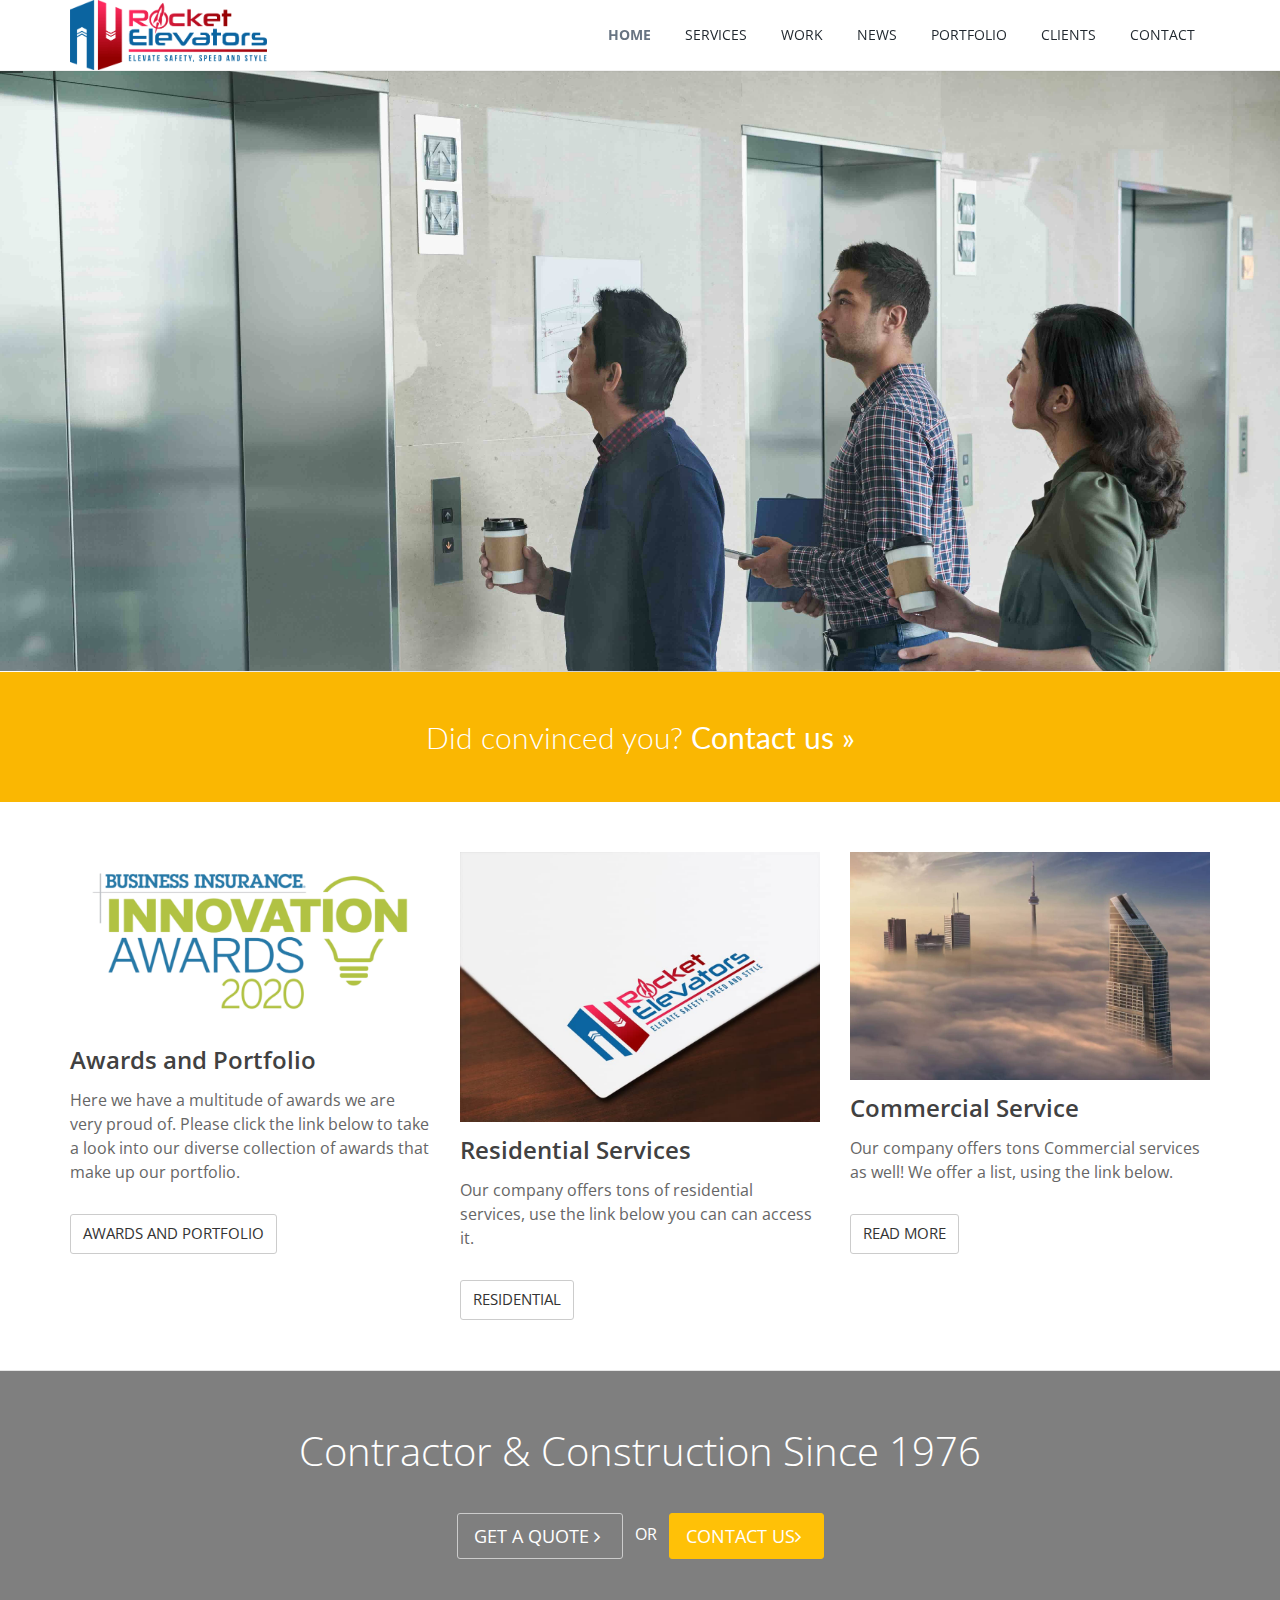
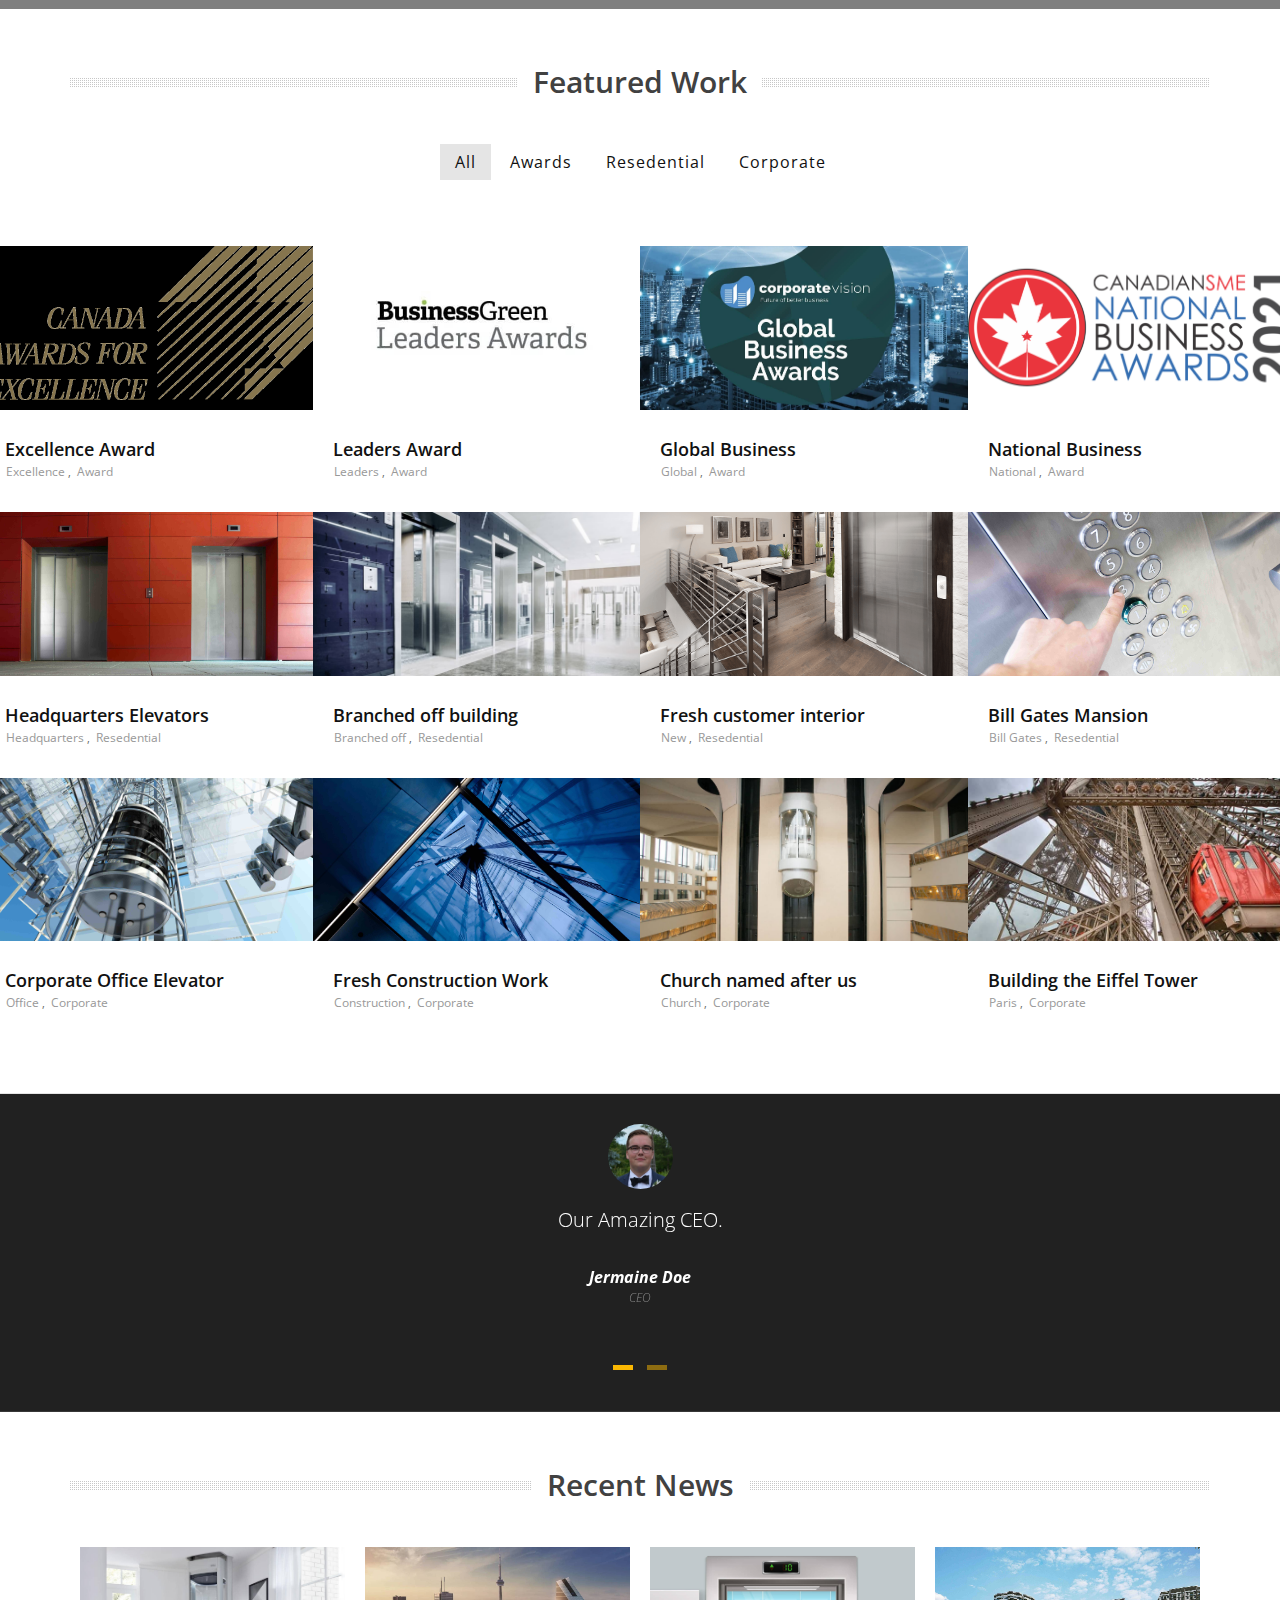
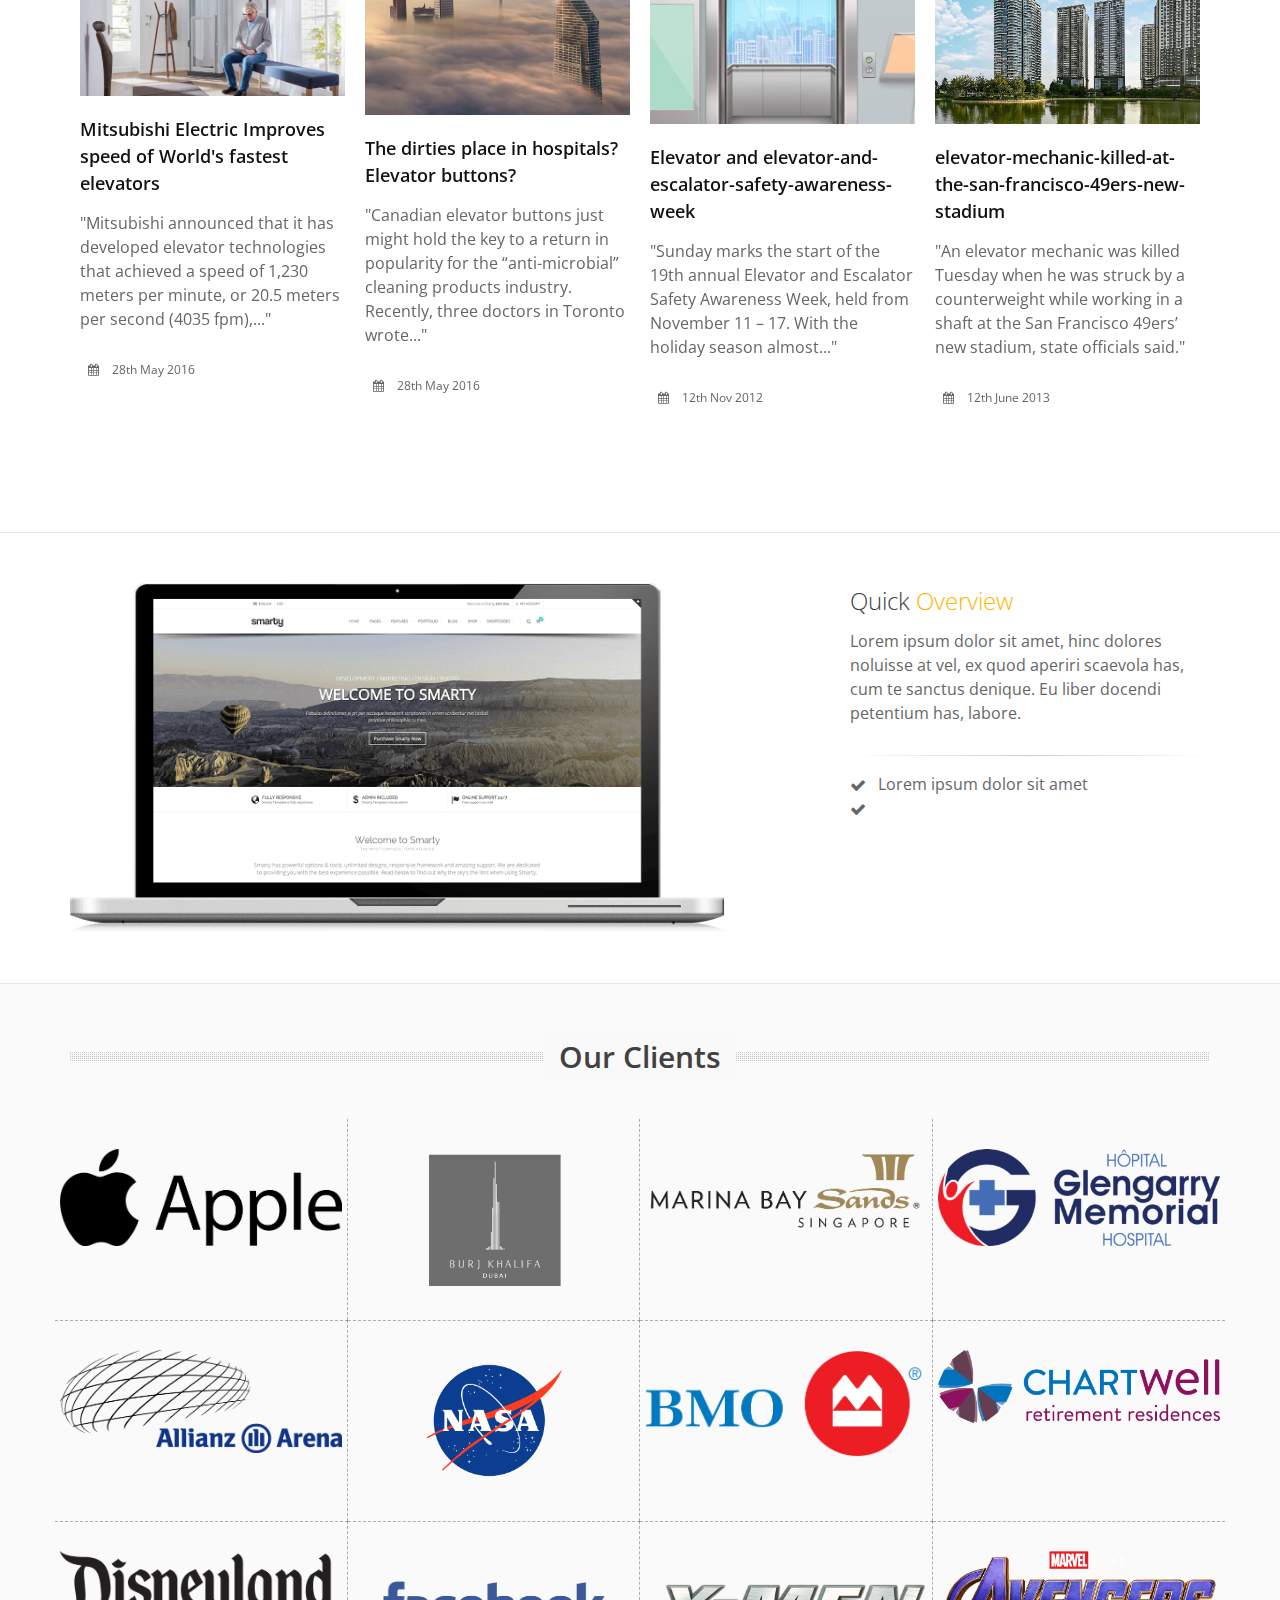
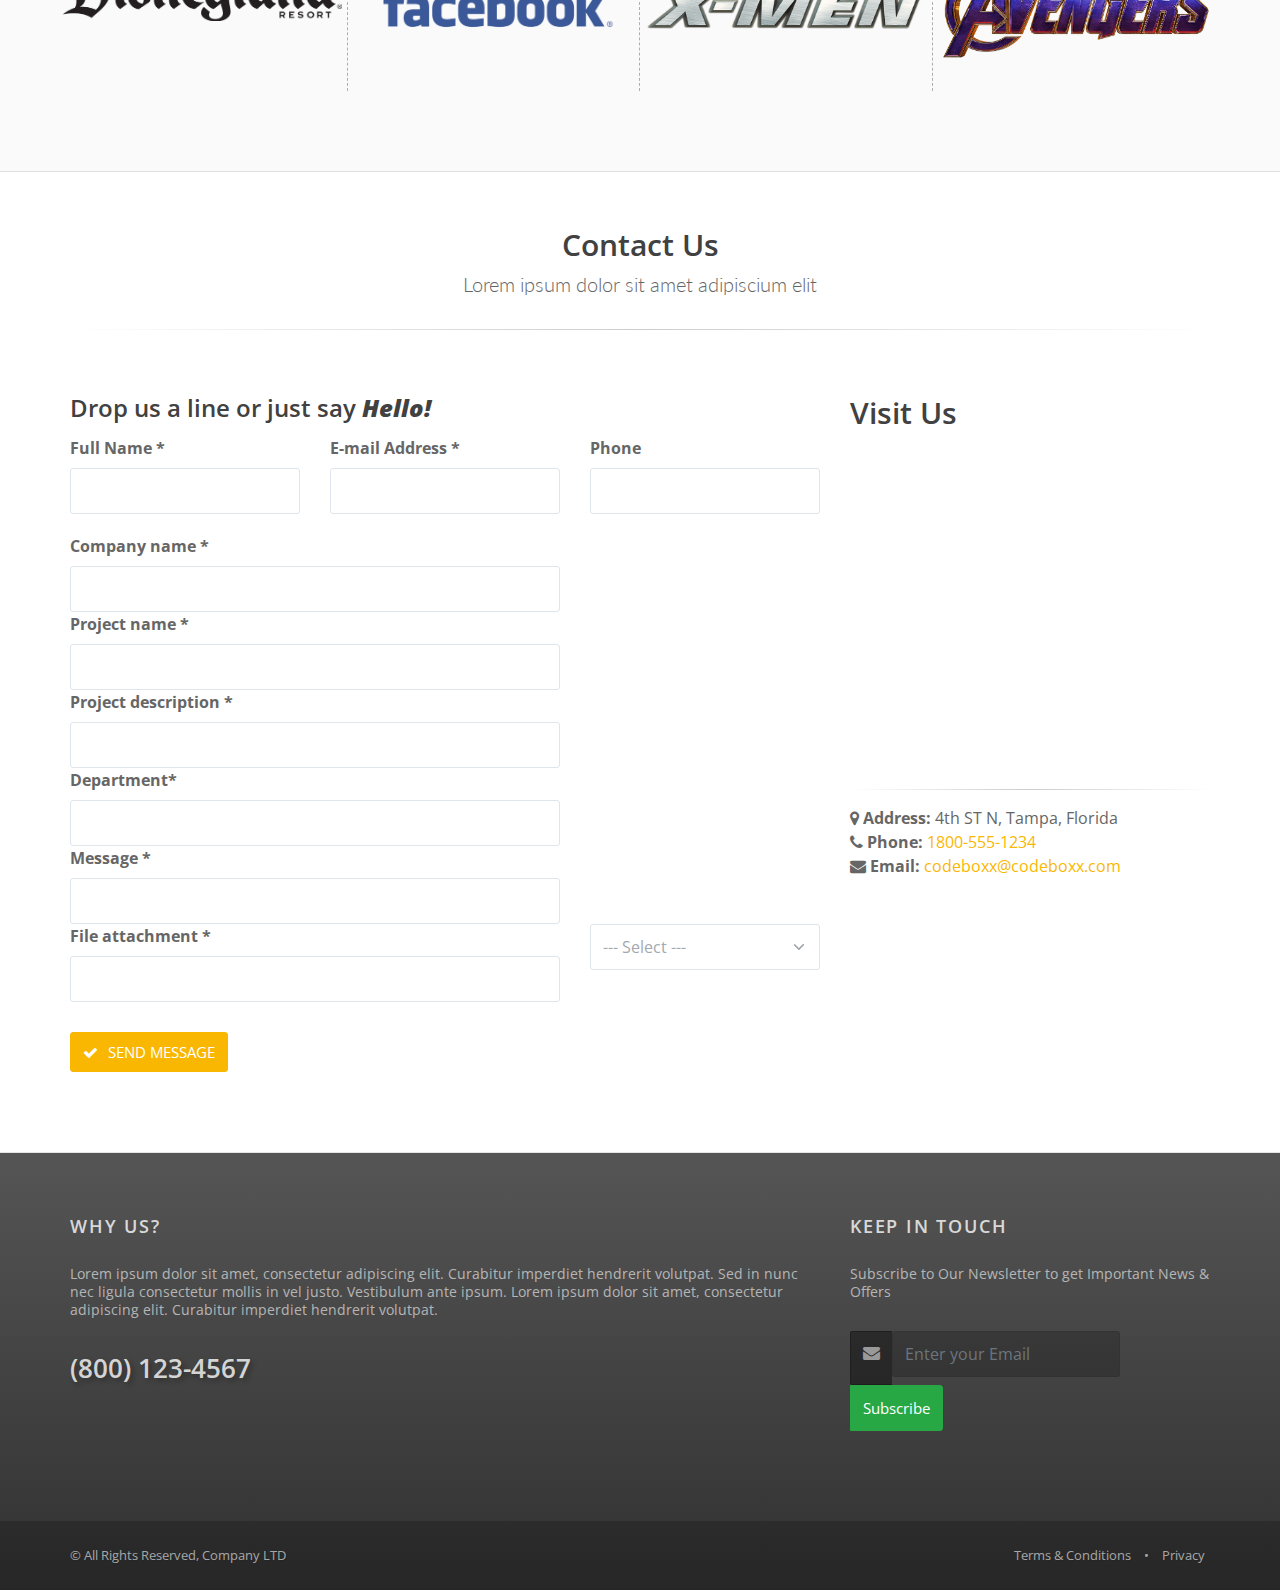
==== commit 420f22f1: "module complete" ====
--- a/index.html
+++ b/index.html
@@ -68,7 +68,7 @@
                   </li>
                   <!-- WORK -->
                   <li>
-                    <a href=""> WORK </a>
+                    <a href="#work"> WORK </a>
                   </li>
                   <!-- NEWS -->
                   <li>
@@ -76,7 +76,7 @@
                   </li>
                   <!-- OVERVIEW -->
                   <li>
-                    <a href=""> OVERVIEW </a>
+                    <a href="#portfolio"> PORTFOLIO </a>
                   </li>
                   <!-- CLIENTS -->
                   <li>
@@ -84,7 +84,7 @@
                   </li>
                   <!-- CONTACT -->
                   <li>
-                    <a href=""> CONTACT </a>
+                    <a href="#contact"> CONTACT </a>
                   </li>
                 </ul>
               </nav>
@@ -302,11 +302,9 @@
               </a>
               <h3 class="mt-10">Residential Services</h3>
               <p>
-                Our company offers tons of residential services
-                 the consumer can choose from. We offer a list, 
-                 using the link below you can can access it.
-              </p>
-              <a href="" class="btn btn-default">RESIDENTIAL</a>
+                Our company offers tons of residential services, use the link below you can can access it.
+              </p>
+              <a href="Resedential.html" class="btn btn-default">RESIDENTIAL</a>
             </div>
 
             <div class="col-sm-4">
@@ -316,10 +314,10 @@
               <h3 class="mt-10">Commercial Service</h3>
               <p>
                 Our company offers tons Commercial services as well! 
-                the consumer can choose from any. We offer a list, 
-                using the link below you can can access it.
-              </p>
-              <a href="" class="btn btn-default">READ MORE</a>
+                We offer a list, 
+                using the link below.
+              </p>
+              <a href="Commercial.html" class="btn btn-default">READ MORE</a>
             </div>
           </div>
         </div>
@@ -640,6 +638,8 @@
               </div>
             </div>
             <!-- /item -->
+             </div>
+            </section>
       <!-- /PORTFOLIO -->
 
       <!-- TEAM -->
@@ -883,54 +883,98 @@
           <ul class="row clients-dotted list-inline">
             <!-- client -->
             <li class="col-md-3 col-sm-3 col-6">
-              <a href="">
-                <img class="img-fluid" src="demo_files/images/brands/1.jpg" alt="client" />
+              <a href="https://www.bing.com/aclk?ld=[base64]&u=[base64]&rlid=13f16abf90781551a0650c533bf785af&ntb=1">
+                <img class="img-fluid" src="assets/images/rocketElevators/customer3.png" alt="client" />
               </a>
             </li>
             <!-- /client -->
 
             <!-- client -->
             <li class="col-md-3 col-sm-3 col-6">
-              <a href="">
-                <img class="img-fluid" src="demo_files/images/brands/2.jpg" alt="client" />
+              <a href="https://www.bing.com/ck/a?!&&p=f0d4921366019893JmltdHM9MTcyNjcwNDAwMCZpZ3VpZD0yMjlhZTU4MS02OTA1LTZkMTktMGI5ZC1mMTU0NjhiNTZjZjgmaW5zaWQ9NTI3Mw&ptn=3&ver=2&hsh=3&fclid=229ae581-6905-6d19-0b9d-f15468b56cf8&psq=burj+khalifa+dubai&u=a1aHR0cHM6Ly93d3cuYnVyamtoYWxpZmEuYWUvZW4v&ntb=1">
+                <img class="img-fluid" src="assets/images/rocketElevators/customer6.png" alt="client" />
               </a>
             </li>
             <!-- /client -->
 
             <!-- client -->
             <li class="col-md-3 col-sm-3 col-6">
-              <a href="">
-                <img class="img-fluid" src="demo_files/images/brands/3.jpg" alt="client" />
+              <a href="https://www.bing.com/ck/a?!&&p=8cf776ab3b13bdefJmltdHM9MTcyNjcwNDAwMCZpZ3VpZD0yMjlhZTU4MS02OTA1LTZkMTktMGI5ZC1mMTU0NjhiNTZjZjgmaW5zaWQ9NTIzMg&ptn=3&ver=2&hsh=3&fclid=229ae581-6905-6d19-0b9d-f15468b56cf8&psq=marina+bay+sands+singapore&u=a1aHR0cHM6Ly93d3cubWFyaW5hYmF5c2FuZHMuY29tLw&ntb=1">
+                <img class="img-fluid" src="assets/images/rocketElevators/customer7.png" alt="client" />
               </a>
             </li>
             <!-- /client -->
 
             <!-- client -->
             <li class="col-md-3 col-sm-3 col-6">
-              <a href="">
-                <img class="img-fluid" src="demo_files/images/brands/4.jpg" alt="client" />
+              <a href="https://www.bing.com/ck/a?!&&p=fdd7b62f5dbd182eJmltdHM9MTcyNjcwNDAwMCZpZ3VpZD0yMjlhZTU4MS02OTA1LTZkMTktMGI5ZC1mMTU0NjhiNTZjZjgmaW5zaWQ9NTIxNQ&ptn=3&ver=2&hsh=3&fclid=229ae581-6905-6d19-0b9d-f15468b56cf8&psq=glengarry+memorial+hospital&u=a1aHR0cHM6Ly93d3cuaGdtaC5vbi5jYS9lbi9pbmRleC5hc3B4&ntb=1">
+                <img class="img-fluid" src="assets/images/rocketElevators/customer8.png" alt="client" />
               </a>
             </li>
             <!-- /client -->
 
             <!-- client -->
             <li class="col-md-3 col-sm-3 col-6">
-              <a href="">
-                <img class="img-fluid" src="demo_files/images/brands/5.jpg" alt="client" />
+              <a href="https://www.bing.com/ck/a?!&&p=43a14eba0e67afb8JmltdHM9MTcyNjcwNDAwMCZpZ3VpZD0yMjlhZTU4MS02OTA1LTZkMTktMGI5ZC1mMTU0NjhiNTZjZjgmaW5zaWQ9NTIzMA&ptn=3&ver=2&hsh=3&fclid=229ae581-6905-6d19-0b9d-f15468b56cf8&psq=allianz+arena&u=a1aHR0cHM6Ly9hbGxpYW56LWFyZW5hLmNvbS9lbg&ntb=1">
+                <img class="img-fluid" src="assets/images/rocketElevators/customer9.png" alt="client" />
               </a>
             </li>
             <!-- /client -->
 
             <!-- client -->
-            <li class="col-md-3 col-sm-3 col-6"></li>
+            <li class="col-md-3 col-sm-3 col-6">
+              <a href="https://www.bing.com/ck/a?!&&p=1b1aba52d1616569JmltdHM9MTcyNjcwNDAwMCZpZ3VpZD0yMjlhZTU4MS02OTA1LTZkMTktMGI5ZC1mMTU0NjhiNTZjZjgmaW5zaWQ9NTc3OA&ptn=3&ver=2&hsh=3&fclid=229ae581-6905-6d19-0b9d-f15468b56cf8&psq=nasa&u=a1aHR0cHM6Ly93d3cubmFzYS5nb3Yv&ntb=1">
+              <img class="img-fluid" src="assets/images/rocketElevators/customer10.png" alt="client" />
+            </a>
+          </li>
             <!-- /client -->
 
             <!-- client -->
-            <li class="col-md-3 col-sm-3 col-6"></li>
+            <li class="col-md-3 col-sm-3 col-6">
+              <a href="https://www.bing.com/ck/a?!&&p=89efe206568dbd40JmltdHM9MTcyNjcwNDAwMCZpZ3VpZD0yMjlhZTU4MS02OTA1LTZkMTktMGI5ZC1mMTU0NjhiNTZjZjgmaW5zaWQ9NTYyOQ&ptn=3&ver=2&hsh=3&fclid=229ae581-6905-6d19-0b9d-f15468b56cf8&psq=BMO&u=a1aHR0cHM6Ly93d3cuYm1vLmNvbS9lbi11cy9tYWluL3BlcnNvbmFsLz9tc29ja2lkPTIyOWFlNTgxNjkwNTZkMTkwYjlkZjE1NDY4YjU2Y2Y4&ntb=1">
+              <img class="img-fluid" src="assets/images/rocketElevators/customer11.png" alt="client" />
+            </a>
+          </li>
             <!-- /client -->
 
             <!-- client -->
-            <li class="col-md-3 col-sm-3 col-6"></li>
+            <li class="col-md-3 col-sm-3 col-6">
+              <a href="https://www.bing.com/ck/a?!&&p=443dc224122fa3f5JmltdHM9MTcyNjcwNDAwMCZpZ3VpZD0yMjlhZTU4MS02OTA1LTZkMTktMGI5ZC1mMTU0NjhiNTZjZjgmaW5zaWQ9NTIyMA&ptn=3&ver=2&hsh=3&fclid=229ae581-6905-6d19-0b9d-f15468b56cf8&psq=chartwell+retirement+residences&u=a1aHR0cHM6Ly9jaGFydHdlbGwuY29tLw&ntb=1">
+              <img class="img-fluid" src="assets/images/rocketElevators/customer12.png" alt="client" />
+            </a>
+          </li>
+            <!-- /client -->
+
+            <!-- client -->
+            <li class="col-md-3 col-sm-3 col-6">
+              <a href="https://www.bing.com/ck/a?!&&p=ae071956a81ce2b9JmltdHM9MTcyNjcwNDAwMCZpZ3VpZD0yMjlhZTU4MS02OTA1LTZkMTktMGI5ZC1mMTU0NjhiNTZjZjgmaW5zaWQ9NTIzNQ&ptn=3&ver=2&hsh=3&fclid=229ae581-6905-6d19-0b9d-f15468b56cf8&psq=disneyland+resort&u=a1aHR0cHM6Ly9kaXNuZXlsYW5kLmRpc25leS5nby5jb20vP21zb2NraWQ9MjI5YWU1ODE2OTA1NmQxOTBiOWRmMTU0NjhiNTZjZjg&ntb=1">
+              <img class="img-fluid" src="assets/images/rocketElevators/customer2.png" alt="client" />
+            </a>
+          </li>
+            <!-- /client -->
+
+            <!-- client -->
+            <li class="col-md-3 col-sm-3 col-6">
+              <a href="https://www.bing.com/ck/a?!&&p=ba7fd8ab4bb548a7JmltdHM9MTcyNjcwNDAwMCZpZ3VpZD0yMjlhZTU4MS02OTA1LTZkMTktMGI5ZC1mMTU0NjhiNTZjZjgmaW5zaWQ9NTI1Nw&ptn=3&ver=2&hsh=3&fclid=229ae581-6905-6d19-0b9d-f15468b56cf8&psq=facebook&u=a1aHR0cHM6Ly93d3cuZmFjZWJvb2suY29tL2ZhY2Vib29rLw&ntb=1">
+              <img class="img-fluid" src="assets/images/rocketElevators/customer4.png" alt="client" />
+            </a>
+          </li>
+            <!-- /client -->
+
+            <!-- client -->
+            <li class="col-md-3 col-sm-3 col-6">
+              <a href="https://www.bing.com/ck/a?!&&p=345182b2f6afcd4dJmltdHM9MTcyNjcwNDAwMCZpZ3VpZD0yMjlhZTU4MS02OTA1LTZkMTktMGI5ZC1mMTU0NjhiNTZjZjgmaW5zaWQ9NTMxMw&ptn=3&ver=2&hsh=3&fclid=229ae581-6905-6d19-0b9d-f15468b56cf8&psq=x-men&u=a1aHR0cHM6Ly93d3cubWFydmVsLmNvbS90ZWFtcy1hbmQtZ3JvdXBzL3gtbWVu&ntb=1">
+              <img class="img-fluid" src="assets/images/rocketElevators/customer5.png" alt="client" />
+            </a>
+          </li>
+            <!-- /client -->
+
+            <!-- client -->
+            <li class="col-md-3 col-sm-3 col-6">
+              <a href="https://www.bing.com/ck/a?!&&p=10b31cce76c6116eJmltdHM9MTcyNjcwNDAwMCZpZ3VpZD0yMjlhZTU4MS02OTA1LTZkMTktMGI5ZC1mMTU0NjhiNTZjZjgmaW5zaWQ9NTIyNg&ptn=3&ver=2&hsh=3&fclid=229ae581-6905-6d19-0b9d-f15468b56cf8&psq=Avengers&u=a1aHR0cHM6Ly93d3cubWFydmVsLmNvbS90ZWFtcy1hbmQtZ3JvdXBzL2F2ZW5nZXJz&ntb=1">
+              <img class="img-fluid" src="assets/images/rocketElevators/customer1.png" alt="client" />
+            </a>
+          </li>
             <!-- /client -->
           </ul>
         </div>
@@ -1005,9 +1049,34 @@
                   </div>
                   <div class="row">
                     <div class="col-md-8">
-                      <label for="contact:subject">Subject *</label>
-                      <input required type="text" value="" class="form-control" name="contact[subject][required]"
-                        id="contact:subject" />
+                      <label for="contact:company name">Company name *</label>
+                      <input required type="text" value="" class="form-control" name="contact[company phone][required]"
+                        id="contact:company name" />
+                    </div>
+                    <div class="col-md-8">
+                      <label for="contact:Project name">Project name *</label>
+                      <input required type="text" value="" class="form-control" name="contact[Project name][required]"
+                        id="contact:Project name" />
+                    </div>
+                    <div class="col-md-8">
+                      <label for="contact:Project description">Project description *</label>
+                      <input required type="text" value="" class="form-control" name="contact[Project description][required]"
+                        id="contact:Project description" />
+                    </div>
+                    <div class="col-md-8">
+                      <label for="contact:Department">Department*</label>
+                      <input required type="text" value="" class="form-control" name="contact[Department][required]"
+                        id="contact:Deparment" />
+                    </div>
+                    <div class="col-md-8">
+                      <label for="contact:Message">Message *</label>
+                      <input required type="text" value="" class="form-control" name="contact[Message][required]"
+                        id="contact:Message" />
+                    </div>
+                    <div class="col-md-8">
+                      <label for="contact:File attachment">File attachment *</label>
+                      <input required type="text" value="" class="form-control" name="contact[File attachment][required]"
+                        id="contact:File attachment" />
                     </div>
                     <div class="col-md-4">
                       <label>
@@ -1020,23 +1089,6 @@
                       </label>
                     </div>
                   </div>
-                  <div class="row">
-                    <div class="col-md-12">
-                      <label for="contact:message">Message *</label>
-                      <textarea required maxlength="10000" rows="8" class="form-control" name="contact[message]"
-                        id="contact:message"></textarea>
-                    </div>
-                  </div>
-                  <div class="row">
-                    <div class="col-md-12">
-                      <label>File Attachment
-                        <input class="custom-file-upload" type="file" id="file" name="contact[attachment]"
-                          data-btn-text="Select a File" />
-                        <small class="text-muted block">Max file size: 10Mb (zip/pdf/jpg/png)</small>
-                        <!-- custom file upload -->
-                      </label>
-                    </div>
-                  </div>
                 </fieldset>
 
                 <div class="row">
@@ -1062,11 +1114,11 @@
 
               <p>
                 <span class="block"><strong><i class="fa fa-map-marker"></i> Address:</strong>
-                  Street Name, City Name, Country</span>
+                  4th ST N, Tampa, Florida</span>
                 <span class="block"><strong><i class="fa fa-phone"></i> Phone:</strong>
                   <a href="">1800-555-1234</a></span>
                 <span class="block"><strong><i class="fa fa-envelope"></i> Email:</strong>
-                  <a href="">mail@yourdomain.com</a></span>
+                  <a href="">codeboxx@codeboxx.com</a></span>
               </p>
             </div>
             <!-- /INFO -->
